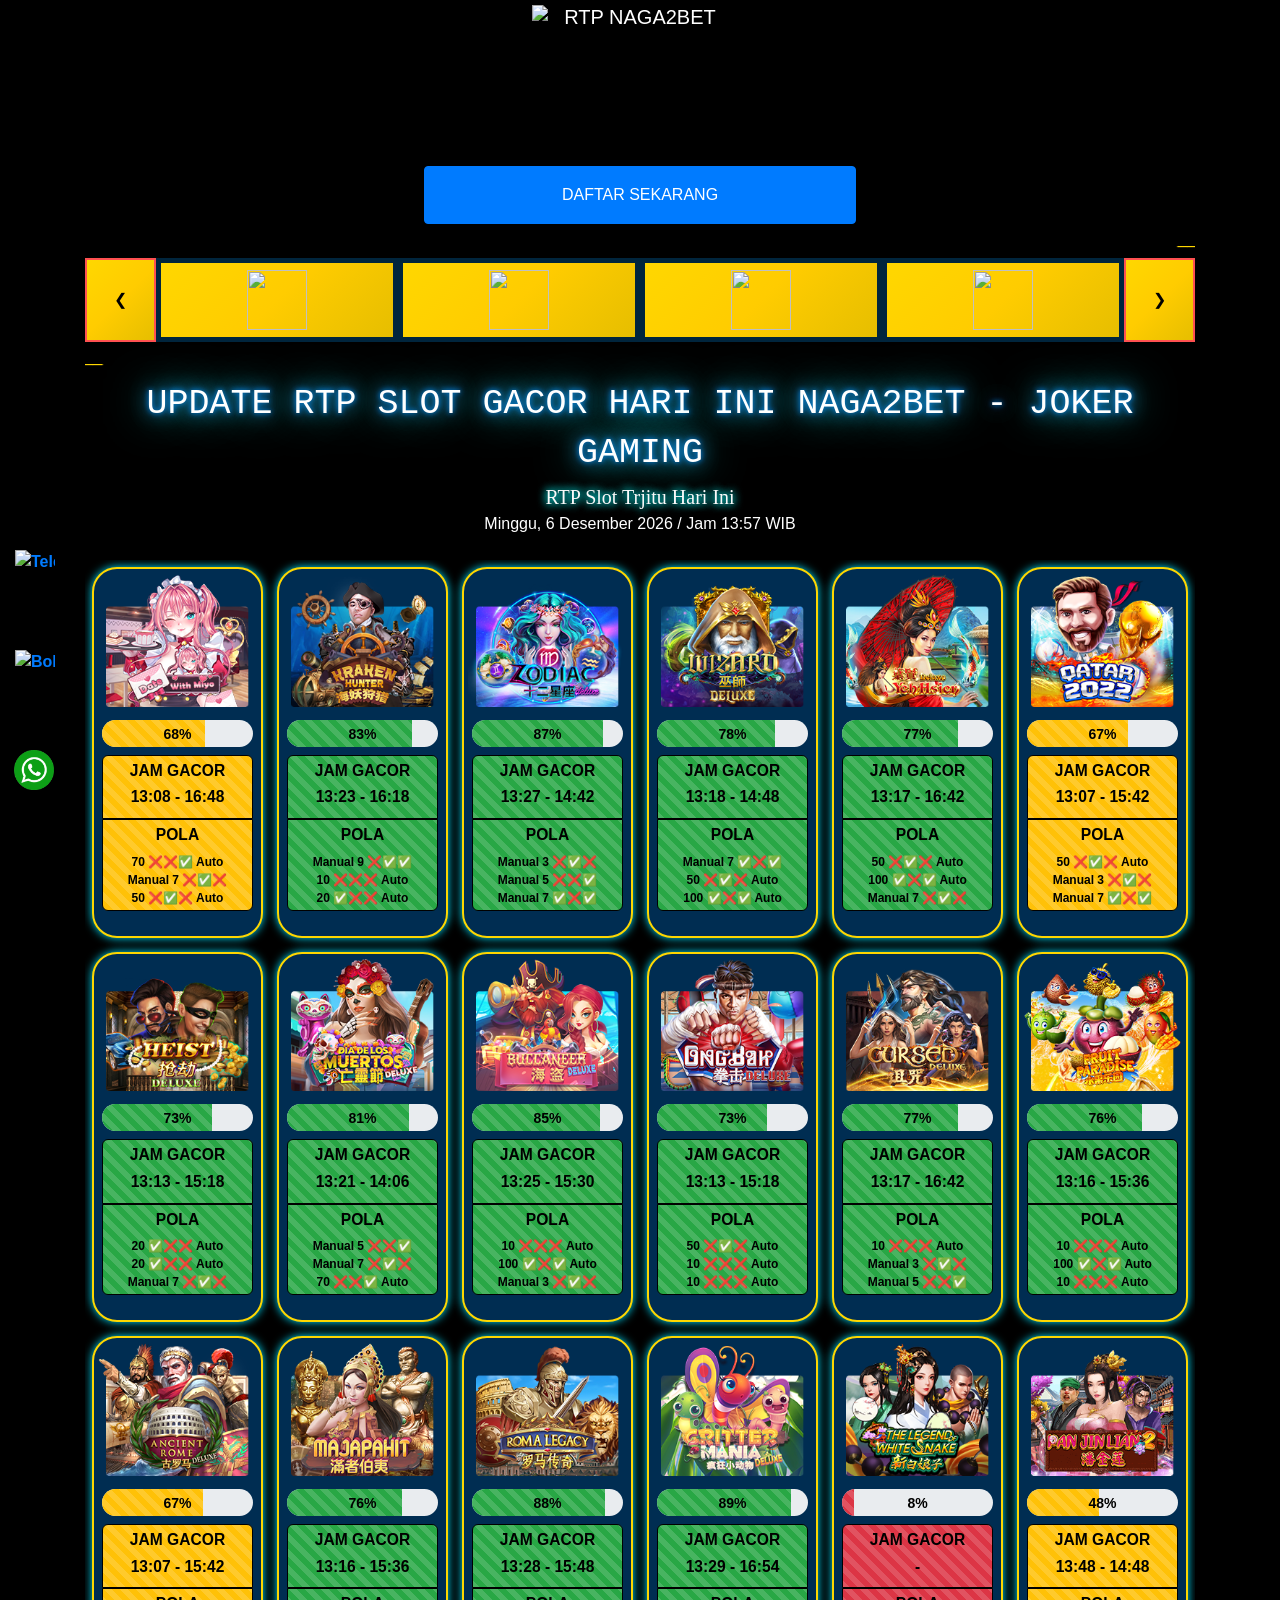
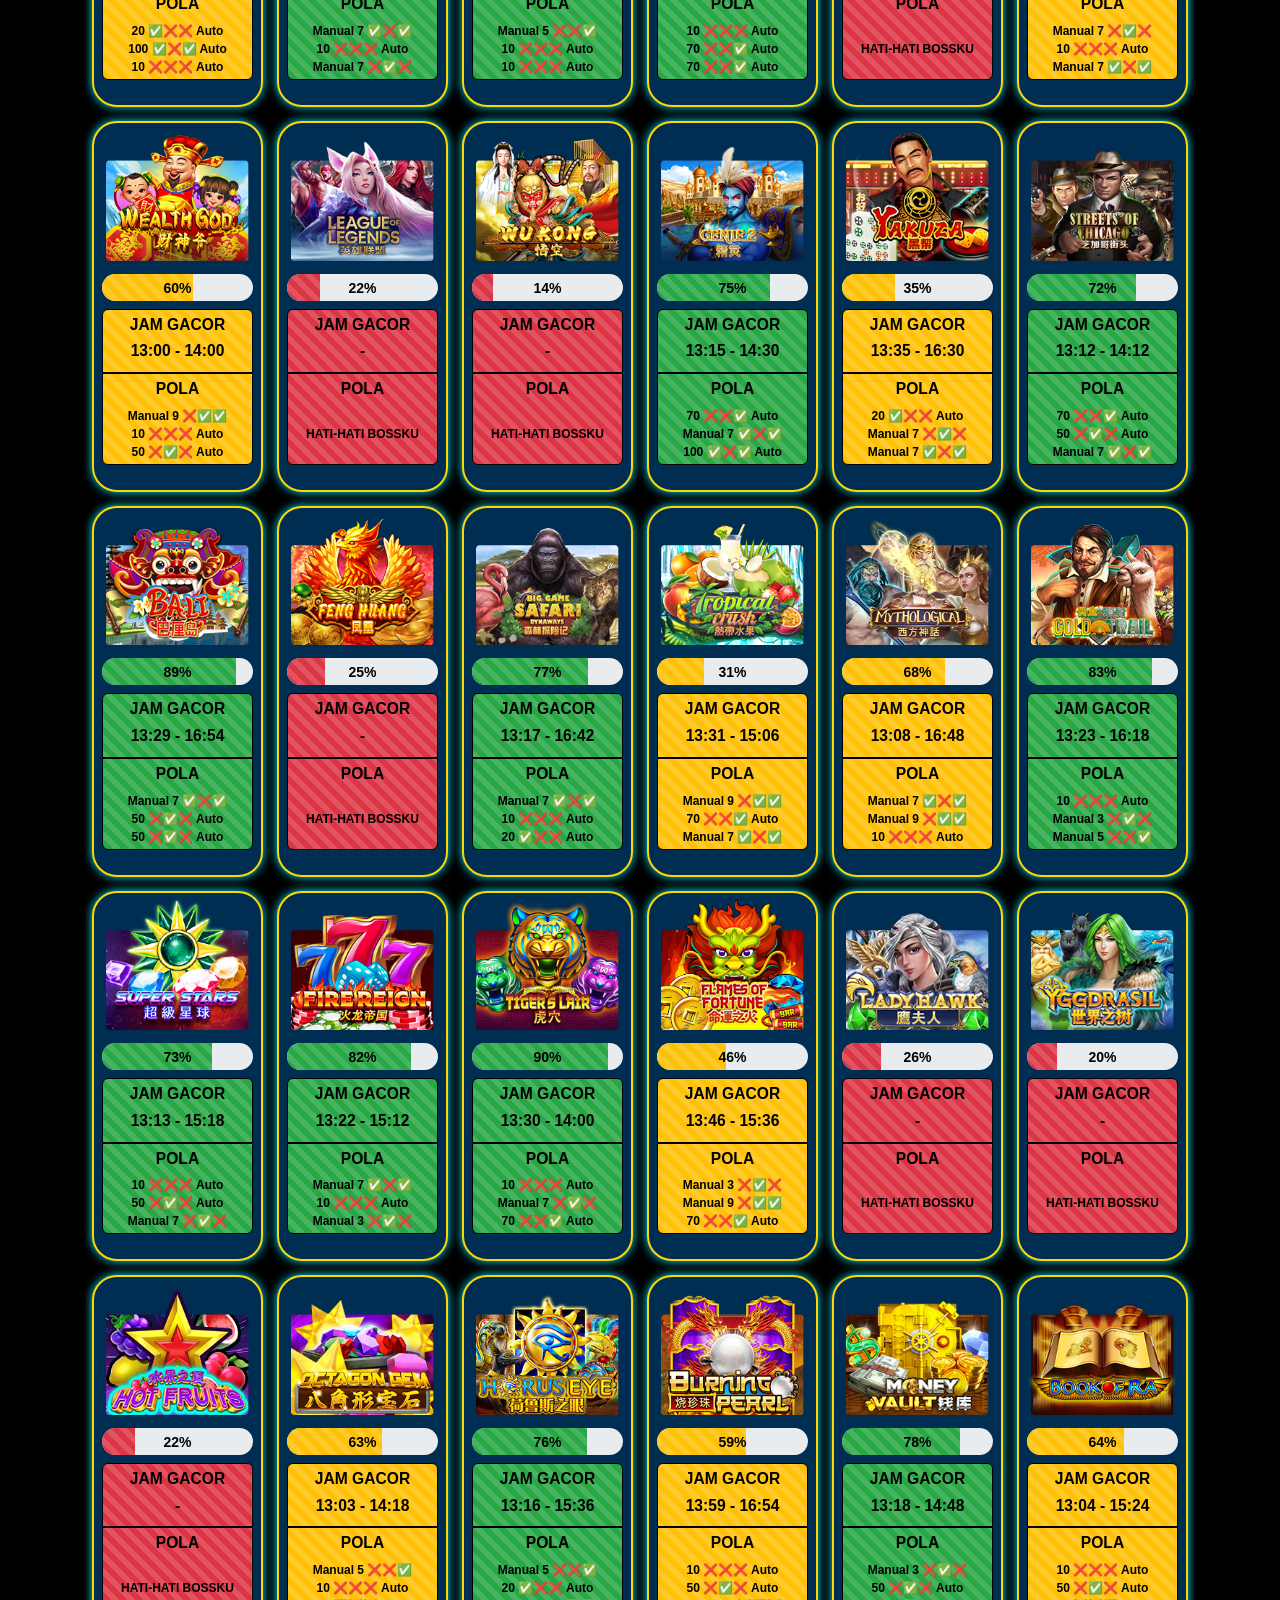
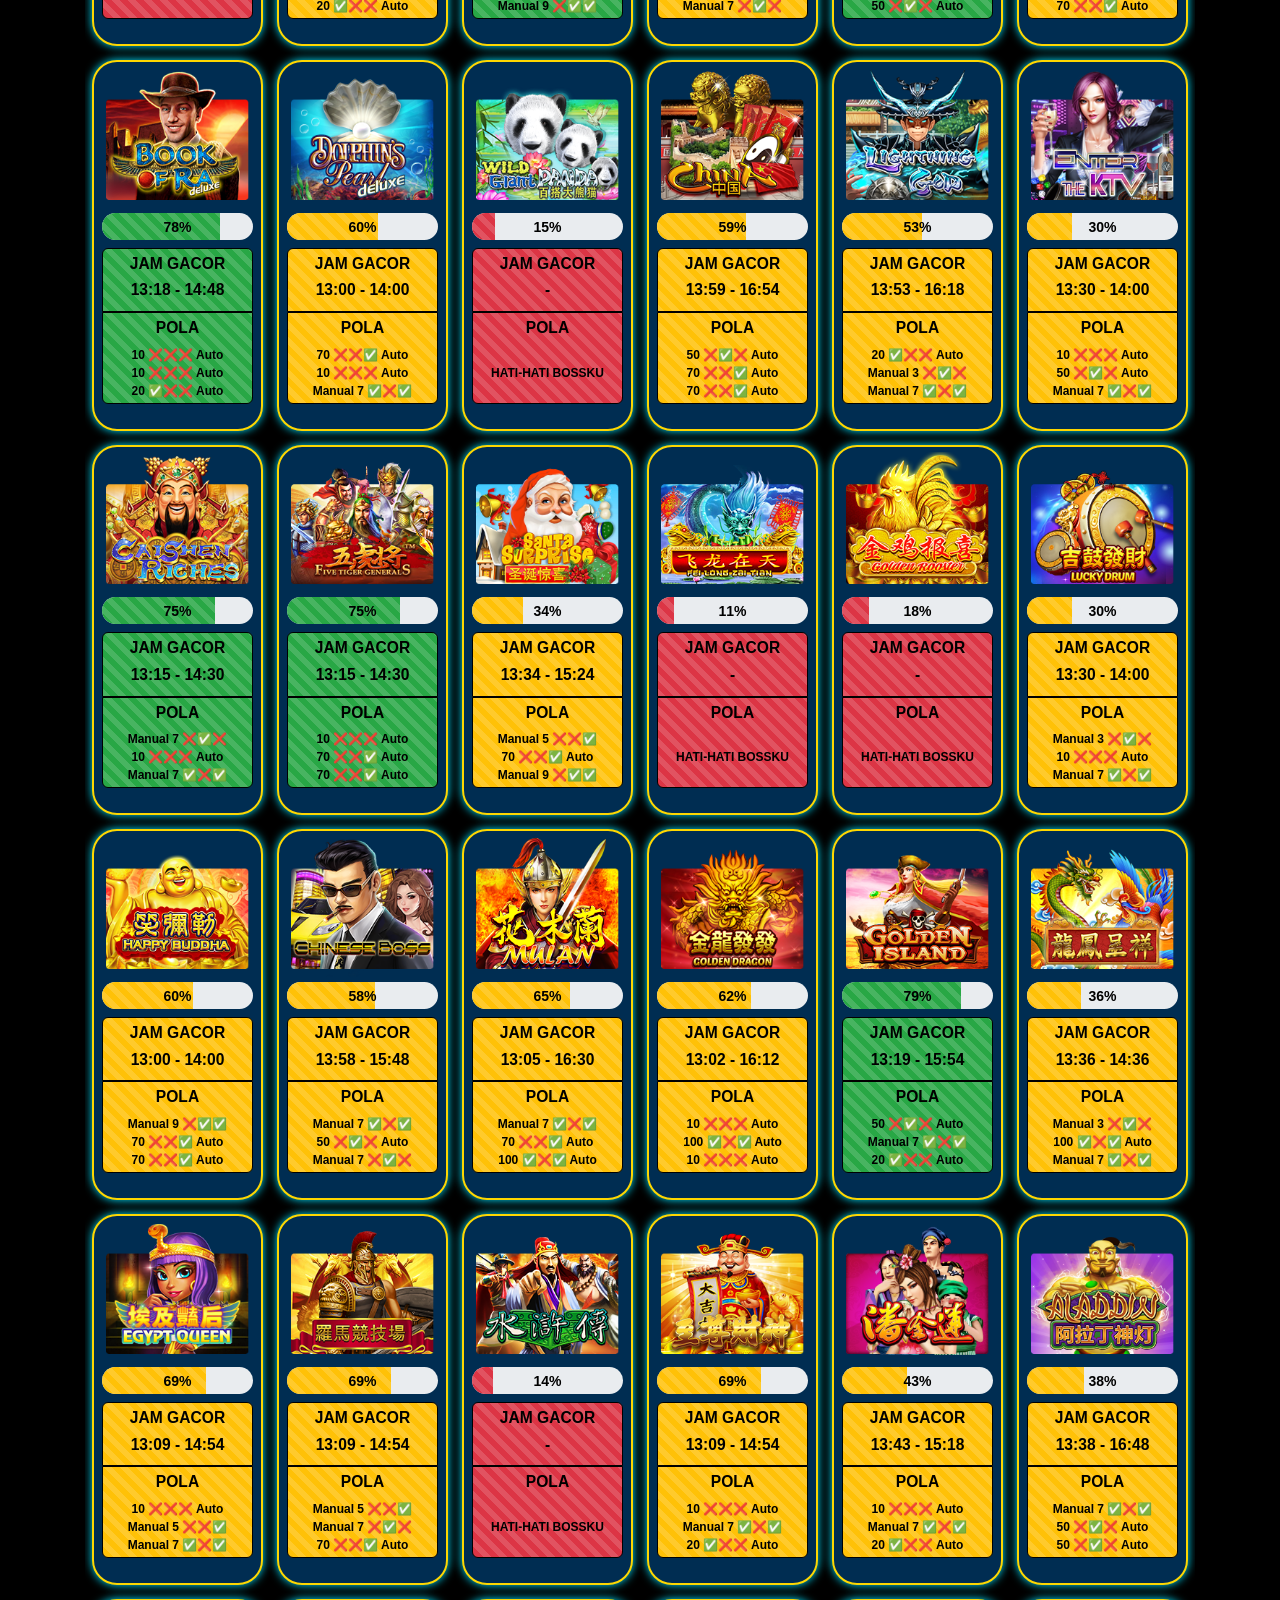
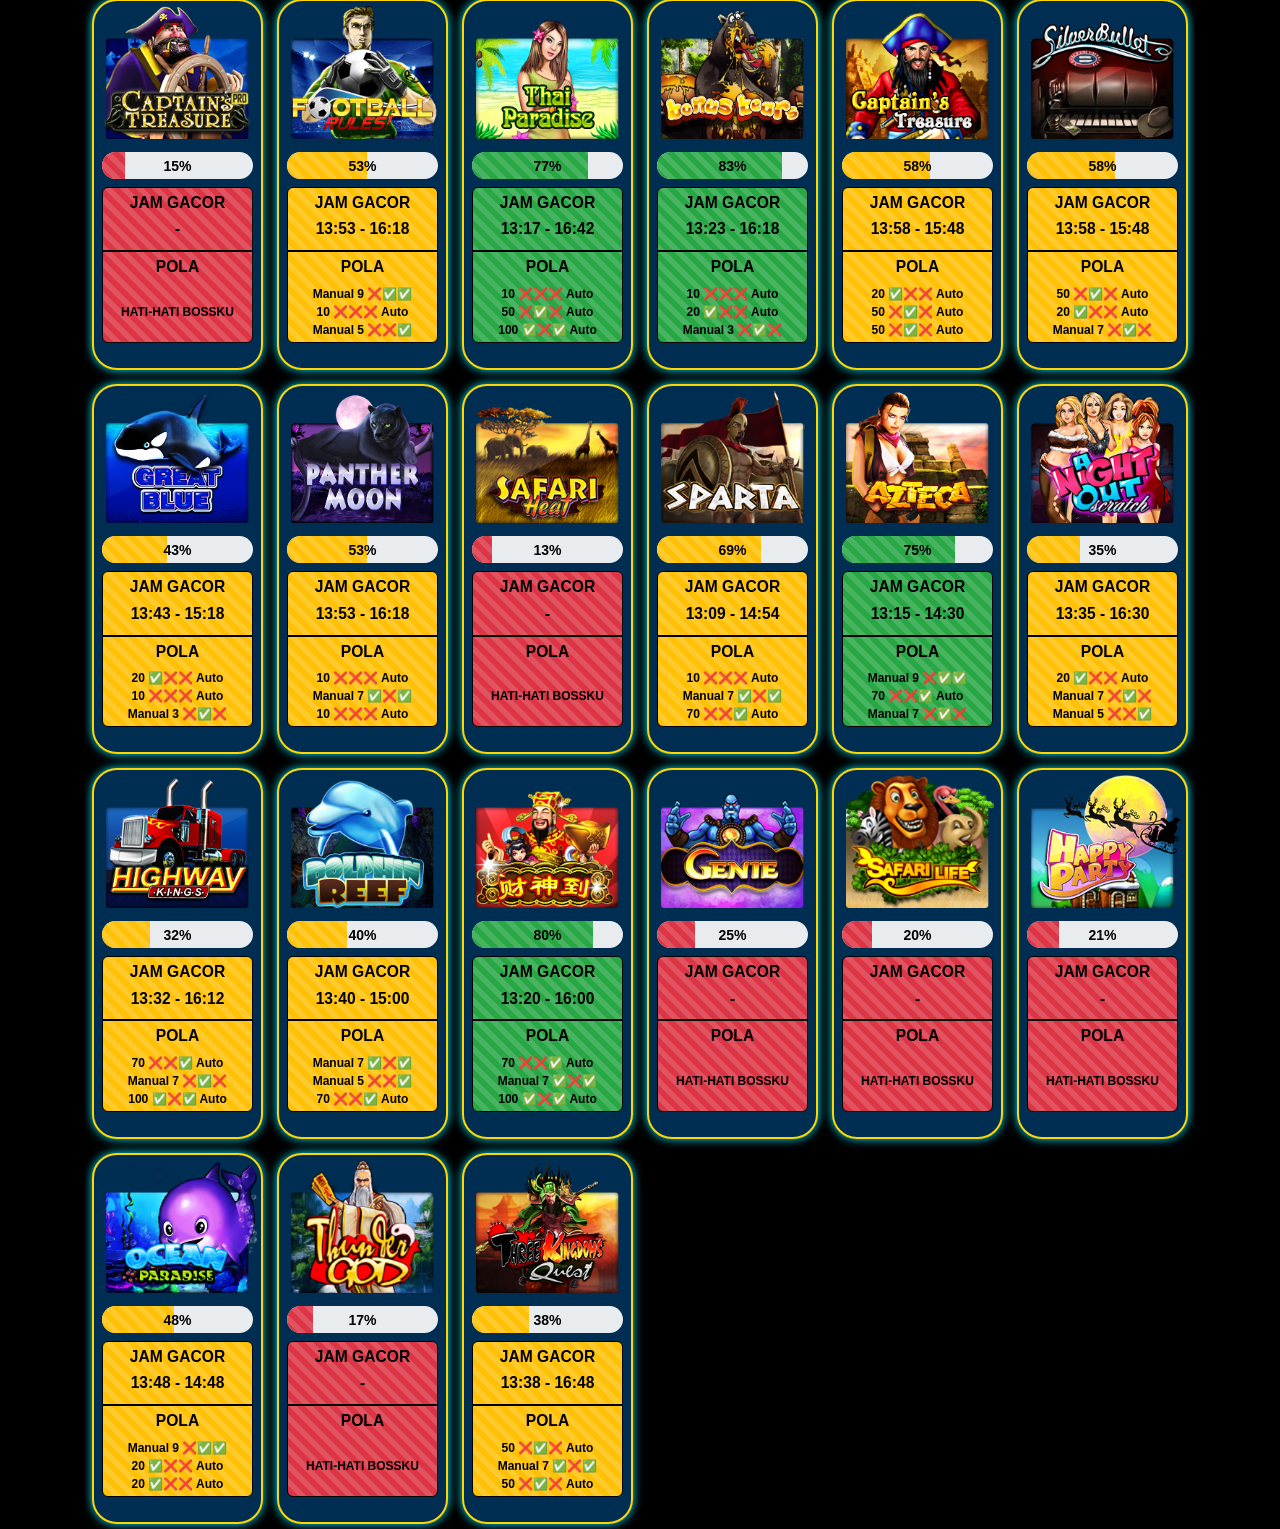
==== Naga2bet/joker.html @ 003231c1 "first commit" ====
<!DOCTYPE html>
<html lang="Id-ID">

<head>
        <meta charset="utf-8">
         <meta name="viewport" content="width=device-width, initial-scale=1, shrink-to-fit=no">
         <title>NAGA2BET</title>
         <meta name="description" content="NAGA2BET">
         <link rel="canonical" href="index.html">
         <link rel="shortcut icon" href="https://i.postimg.cc/x1XwJmDp/RTP-NAGA2-BET-6-27-2024.png">
          <link href="index.html" rel="dns-prefetch">
		     <meta name="keywords" content="NAGA2BET, rtpslot, link alternatif NAGA2BET, link NAGA2BET, NAGA2BET link alternatif, slot gacor NAGA2BET, rtp live NAGA2BET">
         <meta name="google" content="notranslate">
         <meta name="robots" content="index, follow">
         <meta name="rating" content="general">
         <meta name="geo.region" content="id_ID">
         <meta name="googlebot" content="index,follow">
         <meta name="geo.country" content="id">
         <meta name="language" content="Id-ID">
         <meta name="distribution" content="global">
         <meta name="geo.placename" content="Indonesia">
         <meta name="author" content="NAGA2BET">
         <meta name="publisher" content="NAGA2BET">
         <meta property="og:type" content="website">
         <meta property="og:locale" content="id_ID">
         <meta property="og:title" content="">
         <meta property="og:description" content="">
         <meta property="og:url" content="/">
         <meta property="og:site_name" content="NAGA2BET">
         <meta property="og:image:alt" content="NAGA2BET">
         <link rel="icon" href="https://i.postimg.cc/x1XwJmDp/RTP-NAGA2-BET-6-27-2024.png">
        <script src="../ajax.googleapis.com/ajax/libs/jquery/3.5.1/jquery.min.js"></script>
        <script src="../ajax.googleapis.com/ajax/libs/jquery/3.6.0/jquery.min.js"></script>
        <script src="../maxcdn.bootstrapcdn.com/bootstrap/3.4.1/js/bootstrap.min.js"></script>
		<link rel="stylesheet" href="../maxcdn.bootstrapcdn.com/bootstrap/4.5.2/css/bootstrap.min.css" />
		<script src="../cdnjs.cloudflare.com/ajax/libs/popper.js/1.16.0/umd/popper.min.js"></script>
		<script src="../maxcdn.bootstrapcdn.com/bootstrap/4.5.2/js/bootstrap.min.js"></script>
		<script src="../cdn.jsdelivr.net/npm/%40popperjs/core%402.11.6/dist/umd/popper.min.js" integrity="sha384-oBqDVmMz9ATKxIep9tiCxS/Z9fNfEXiDAYTujMAeBAsjFuCZSmKbSSUnQlmh/jp3" crossorigin="anonymous"></script>
		<script src="../cdn.jsdelivr.net/npm/bootstrap%405.2.2/dist/js/bootstrap.min.js" integrity="sha384-IDwe1+LCz02ROU9k972gdyvl+AESN10+x7tBKgc9I5HFtuNz0wWnPclzo6p9vxnk" crossorigin="anonymous"></script>
		<link rel="shortcut icon" type="image/png" href="https://i.postimg.cc/x1XwJmDp/RTP-NAGA2-BET-6-27-2024.png" />
		<link rel="stylesheet" href="css/style.css" />
	</head>
	<body>
		<div class="container">
            <a href="Index.html" target="_blank">
			<h1 style="text-align: center; color: #fff"><img data-src="https://i.postimg.cc/x1XwJmDp/RTP-NAGA2-BET-6-27-2024.png" class="navbar-brand lazyloaded" width="200px" height="110px" alt="RTP NAGA2BET" src="https://i.postimg.cc/x1XwJmDp/RTP-NAGA2-BET-6-27-2024.png"></h1>
            </a>
			<br>
			<div>
				<a href="https://RTPGACOR.wasap.my" target="_blank" style="display: flex">
					<img loading="lazy" src="https://i.postimg.cc/wxsjsGZq/Untitled-1.png" alt="" style="width: 100%; margin: 0 auto; border-radius: 15px;" />
				</a>
			</div>

		<br>
			<center>
				<div class="d-grid gap-2 col-5 mx-auto">
					<a href="https://RTPGACOR.wasap.my" target="_blank"><button class="btn btn-primary w-100 h-50 p-3" type="button" style="background: linear-gradient(#906126, #f3cb51, #f0d27f, #a87c2d; box-shadow:0 0 10px rgb(222, 165, 9); border:0px solid #f3cb51; color: rgb(255, 174, 0);">DAFTAR SEKARANG</button></a>
				</div>
			</center>
			<marquee behavior="scroll" direction="left" scrollamount="90" scrolldelay="40" width="100%"> 
				<font color="#FFD700" size="4">___________________________________________________________</font> 
			   </marquee> 
			   <div class="slot-sidebar mySlides">
                <ul class="slot-sidebar-nav">
                    <button class="next-btn" onclick="plusSlides(-1)">❮</button>
                    <li>
                        <a class="btn-provider" href="index.html">
                                <img style="width: 60px; height: 60px" src="https://i.postimg.cc/50J9Sgf2/pp.gif" alt="" />
                                <p class="long">Pragmatic Play</p>
                                <p class="short">PP</p>
                            </a>
                    </li>
                    <li>
                        <a class="btn-provider" href="Maintance.html" rel="noopener noreferrer">
                                <img style="width: 60px; height: 60px" src="https://i.postimg.cc/kGdj4VNZ/unnamed-1.png" />
                                <p class="long">918KISS</p>
                                <p class="short">HB</p>
                            </a>
                    </li>
                    <li>
                        <a class="btn-provider" href="pgsoft.html" rel="noopener noreferrer">
                                <img style="width: 60px; height: 60px" src="https://i.postimg.cc/sXzSG58p/Ant2Bku.gif" alt="" />
                                <p class="long">Pocket Game Soft</p>
                                <p class="short">PG</p>
                            </a>
                    </li>
                    <li>
                        <a class="btn-provider" href="Maintance.html" rel="noopener noreferrer">
                                <img style="width: 60px; height: 60px" src="https://i.postimg.cc/FRKr6RkM/live22-logo.png" alt="" />
                                <p class="long">Live22</p>
                                <p class="short">MicroGaming</p>
                            </a>
                    </li>
                    <button class="next-btn" onclick="plusSlides(1)">❯</button>
                </ul>
            </div>
            <div class="slot-sidebar mySlides">
                <ul class="slot-sidebar-nav">
                    <button class="next-btn" onclick="plusSlides(-1)">❮</button>
                    <li>
                        <a class="btn-provider" href="habanero.html" rel="noopener noreferrer">
                                <img style="width: 60px; height: 60px" src="https://i.postimg.cc/kGdj4VNZ/unnamed-1.png" alt="" />
                                <p class="long">918KISS</p>
                                <p class="short">HB</p>
                            </a>
                    </li>
                    <li>
                        <a class="btn-provider" href="pgsoft.html" rel="noopener noreferrer">
                                <img style="width: 60px; height: 60px" src="https://i.postimg.cc/sXzSG58p/Ant2Bku.gif" alt="" />
                                <p class="long">Pocket Game Soft</p>
                                <p class="short">PG</p>
                            </a>
                    </li>
                    <li>
                        <a class="btn-provider" href="Live22.html" rel="noopener noreferrer">
                                <img style="width: 60px; height: 60px" src="https://i.postimg.cc/FRKr6RkM/live22-logo.png" alt="" />
                                <p class="long">Live22</p>
                                <p class="short">MicroGaming</p>
                            </a>
                    </li>
                    <li>
                        <a class="btn-provider" href="Lejen.html" rel="noopener noreferrer">
                                <img style="width: 60px; height: 60px" src="https://i.postimg.cc/7h6NbgGK/logo.png" alt="" />
                                <p class="long">Lejen</p>
                                <p class="short">CQ9</p>
                            </a>
                    </li>
                    <li>
                        <a class="btn-provider" href="joker.html" rel="noopener noreferrer">
                                <img style="width: 60px; height: 60px" src="https://i.postimg.cc/WpFSZc58/F8mpmBj.png" alt="" />
                                <p class="long">Joker</p>
                                <p class="short">Joker</p>
                            </a>
                    </li>
                    </li>
                    <button class="next-btn" onclick="plusSlides(1)">❯</button>
                </ul>
            </div>


			<marquee behavior="scroll" direction="right" scrollamount="90" scrolldelay="40" width="100%"> 						
				<font color="#FFD700" size="4">___________________________________________________________</font> 					
			   </marquee> </b></font> 						
			<div class="title-provider">						
				<center> 					
				<h1 class="t3x"> <font color="#ffffff" style="text-shadow: 0 0 20px rgb(38, 194, 255), 0 0 5px rgb(0, 104, 189), 0 0 7px rgb(0, 78, 151), 0 0 45px rgb(10, 255, 243); font-family:monospace;  ;font-size:35px"> UPDATE RTP SLOT GACOR HARI INI NAGA2BET - JOKER GAMING</font> </h1> 					       									
				<div style="text-align: center;">					
				<div class="container text"> 					
					<div class="text"></div> 				
					<br>				
			</div>						
			<div style="text-align: center;">						
  			<span id="tanggalwaktu" style="color:white; font-size:1rem;"></span>						
			</div>						
            <br>									
			<!-- GAME LIST -->						
			<div class="content">						
				<div class="wrapper">					
					<div class="card">				
						<div class="card-content">			
							<div class="hover-btn">		
                                <a class="play-btn" href="https://www.jokerapp888c.net/" target="_blank" rel="noopener noreferrer"> MAIN </a>									
                            </div>									
                            <a href="https://www.jokerapp888c.net/" target="_blank" rel="noopener noreferrer">									
                                    <img class="img-zoom" src="../i.ibb.co/HYbv431/4py9dmfpwkt4y.png" alt="Hot Hot Fruit" style="width: 90%; margin: 5px 0 5px 0" /></a>									
							<div style="z-index: 10" class="percent">		
								<p class="percent-txt" id="percent-txt-1" style="z-index: 15"></p>	
								<div id="percent-bar-1" class="percent-bar" role="progressbar" aria-valuemin="0" aria-valuemax="100" aria-valuenow="" style="width: 0"></div>	
							</div>		
							<div class="d-grid gap-2 jam">		
								<div class="jamgacor jamBg">	
									<h5>JAM GACOR</h5>
									<h5 class="jamgacorRange">XX - XX</h5>
								</div>	
								<div class="pola jamBg">	
									<h5>POLA</h5>
									<p class="pola1"></p>
									<p class="pola2"></p>
									<p class="pola3"></p>
								</div>	
							</div>		
						</div>			
					</div>				
					<div class="card">				
						<div class="card-content">			
							<div class="hover-btn">		
                                <a class="play-btn" href="https://www.jokerapp888c.net/" target="_blank" rel="noopener noreferrer"> MAIN </a>									
                            </div>									
                            <a href="https://www.jokerapp888c.net/" target="_blank" rel="noopener noreferrer">									
                                    <img class="img-zoom" src="../i.ibb.co/CVR7KHP/ooekf9x16xaxn.png" alt="Koi Gate" style="width: 90%; margin: 5px 0 5px 0" /></a>									
							<div style="z-index: 10" class="percent">		
								<p class="percent-txt" id="percent-txt-70" style="z-index: 15"></p>	
								<div id="percent-bar-70" class="percent-bar" role="progressbar" aria-valuemin="0" aria-valuemax="100" aria-valuenow="" style="width: 0"></div>	
							</div>		
							<div class="d-grid gap-2 jam">		
								<div class="jamgacor jamBg">	
									<h5>JAM GACOR</h5>
									<h5 class="jamgacorRange">XX - XX</h5>
								</div>	
								<div class="pola jamBg">	
									<h5>POLA</h5>
									<p class="pola1"></p>
									<p class="pola2"></p>
									<p class="pola3"></p>
								</div>	
							</div>		
						</div>			
					</div>				
					<div class="card">				
						<div class="card-content">			
							<div class="hover-btn">		
                                <a class="play-btn" href="https://www.jokerapp888c.net/" target="_blank" rel="noopener noreferrer"> MAIN </a>									
                            </div>									
                            <a href="https://www.jokerapp888c.net/" target="_blank" rel="noopener noreferrer">									
                                    <img class="img-zoom" src="../i.ibb.co/kxbRkvQ/hj5cb8hhusjjg.png" alt="Wealth Inn" style="width: 90%; margin: 5px 0 5px 0" /></a>									
							<div style="z-index: 10" class="percent">		
								<p class="percent-txt" id="percent-txt-2" style="z-index: 15"></p>	
								<div id="percent-bar-2" class="percent-bar" role="progressbar" aria-valuemin="0" aria-valuemax="100" aria-valuenow="" style="width: 0"></div>	
							</div>		
							<div class="d-grid gap-2 jam">		
								<div class="jamgacor jamBg">	
									<h5>JAM GACOR</h5>
									<h5 class="jamgacorRange">XX - XX</h5>
								</div>	
								<div class="pola jamBg">	
									<h5>POLA</h5>
									<p class="pola1"></p>
									<p class="pola2"></p>
									<p class="pola3"></p>
								</div>	
							</div>		
						</div>			
					</div>				
					<div class="card">				
						<div class="card-content">			
							<div class="hover-btn">		
                                <a class="play-btn" href="https://www.jokerapp888c.net/" target="_blank" rel="noopener noreferrer"> MAIN </a>									
                            </div>									
                            <a href="https://www.jokerapp888c.net/" target="_blank" rel="noopener noreferrer">									
                                    <img class="img-zoom" src="../i.ibb.co/jH1j96j/pz7wsnombyroh.png" alt="Mystic Fortune Deluxe" style="width: 90%; margin: 5px 0 5px 0" /></a>									
							<div style="z-index: 10" class="percent">		
								<p class="percent-txt" id="percent-txt-3" style="z-index: 15"></p>	
								<div id="percent-bar-3" class="percent-bar" role="progressbar" aria-valuemin="0" aria-valuemax="100" aria-valuenow="" style="width: 0"></div>	
							</div>		
							<div class="d-grid gap-2 jam">		
								<div class="jamgacor jamBg">	
									<h5>JAM GACOR</h5>
									<h5 class="jamgacorRange">XX - XX</h5>
								</div>	
								<div class="pola jamBg">	
									<h5>POLA</h5>
									<p class="pola1"></p>
									<p class="pola2"></p>
									<p class="pola3"></p>
								</div>	
							</div>		
						</div>			
					</div>				
					<div class="card">				
						<div class="card-content">			
							<div class="hover-btn">		
                                <a class="play-btn" href="https://www.jokerapp888c.net/" target="_blank" rel="noopener noreferrer"> MAIN </a>									
                            </div>									
                            <a href="https://www.jokerapp888c.net/" target="_blank" rel="noopener noreferrer">									
                                    <img class="img-zoom" src="../i.ibb.co/0Mx7fYD/uygm7axgh91qk.png" alt="Wild Trucks" style="width: 90%; margin: 5px 0 5px 0" /></a>									
							<div style="z-index: 10" class="percent">		
								<p class="percent-txt" id="percent-txt-4" style="z-index: 15"></p>	
								<div id="percent-bar-4" class="percent-bar" role="progressbar" aria-valuemin="0" aria-valuemax="100" aria-valuenow="" style="width: 0"></div>	
							</div>		
							<div class="d-grid gap-2 jam">		
								<div class="jamgacor jamBg">	
									<h5>JAM GACOR</h5>
									<h5 class="jamgacorRange">XX - XX</h5>
								</div>	
								<div class="pola jamBg">	
									<h5>POLA</h5>
									<p class="pola1"></p>
									<p class="pola2"></p>
									<p class="pola3"></p>
								</div>	
							</div>		
						</div>			
					</div>				
					<div class="card">				
						<div class="card-content">			
							<div class="hover-btn">		
                                <a class="play-btn" href="https://www.jokerapp888c.net/" target="_blank" rel="noopener noreferrer"> MAIN </a>									
                            </div>									
                            <a href="https://www.jokerapp888c.net/" target="_blank" rel="noopener noreferrer">									
                                    <img class="img-zoom" src="../i.ibb.co/5MZb1Yd/sco3dugpambhy.png" alt="Happiest Christmas Tree" style="width: 90%; margin: 5px 0 5px 0" /></a>									
							<div style="z-index: 10" class="percent">		
								<p class="percent-txt" id="percent-txt-5" style="z-index: 15"></p>	
								<div id="percent-bar-5" class="percent-bar" role="progressbar" aria-valuemin="0" aria-valuemax="100" aria-valuenow="" style="width: 0"></div>	
							</div>		
							<div class="d-grid gap-2 jam">		
								<div class="jamgacor jamBg">	
									<h5>JAM GACOR</h5>
									<h5 class="jamgacorRange">XX - XX</h5>
								</div>	
								<div class="pola jamBg">	
									<h5>POLA</h5>
									<p class="pola1"></p>
									<p class="pola2"></p>
									<p class="pola3"></p>
								</div>	
							</div>		
						</div>			
					</div>				
					<div class="card">				
						<div class="card-content">			
							<div class="hover-btn">		
                                <a class="play-btn" href="https://www.jokerapp888c.net/" target="_blank" rel="noopener noreferrer"> MAIN </a>									
                            </div>									
                            <a href="https://www.jokerapp888c.net/" target="_blank" rel="noopener noreferrer">									
                                    <img class="img-zoom" src="../i.ibb.co/pxJGLtH/7phhufritkfao.png" alt="5 Lucky Lions" style="width: 90%; margin: 5px 0 5px 0" /></a>									
							<div style="z-index: 10" class="percent">		
								<p class="percent-txt" id="percent-txt-6" style="z-index: 15"></p>	
								<div id="percent-bar-6" class="percent-bar" role="progressbar" aria-valuemin="0" aria-valuemax="100" aria-valuenow="" style="width: 0"></div>	
							</div>		
							<div class="d-grid gap-2 jam">		
								<div class="jamgacor jamBg">	
									<h5>JAM GACOR</h5>
									<h5 class="jamgacorRange">XX - XX</h5>
								</div>	
								<div class="pola jamBg">	
									<h5>POLA</h5>
									<p class="pola1"></p>
									<p class="pola2"></p>
									<p class="pola3"></p>
								</div>	
							</div>		
						</div>			
					</div>				
					<div class="card">				
						<div class="card-content">			
							<div class="hover-btn">		
                                <a class="play-btn" href="https://www.jokerapp888c.net/" target="_blank" rel="noopener noreferrer"> MAIN </a>									
                            </div>									
                            <a href="https://www.jokerapp888c.net/" target="_blank" rel="noopener noreferrer">									
                                    <img class="img-zoom" src="../i.ibb.co/Fm6QSHL/b6nuk4djp3zsa.png" alt="Fa Cai Shen Deluxe" style="width: 90%; margin: 5px 0 5px 0" /></a>									
							<div style="z-index: 10" class="percent">		
								<p class="percent-txt" id="percent-txt-7" style="z-index: 15"></p>	
								<div id="percent-bar-7" class="percent-bar" role="progressbar" aria-valuemin="0" aria-valuemax="100" aria-valuenow="" style="width: 0"></div>	
							</div>		
							<div class="d-grid gap-2 jam">		
								<div class="jamgacor jamBg">	
									<h5>JAM GACOR</h5>
									<h5 class="jamgacorRange">XX - XX</h5>
								</div>	
								<div class="pola jamBg">	
									<h5>POLA</h5>
									<p class="pola1"></p>
									<p class="pola2"></p>
									<p class="pola3"></p>
								</div>	
							</div>		
						</div>			
					</div>				
					<div class="card">				
						<div class="card-content">			
							<div class="hover-btn"><a class="play-btn" href="https://www.jokerapp888c.net/" target="_blank"> MAIN </a></div>		
							<a href="https://www.jokerapp888c.net/" target="_blank"><img class="img-zoom" src="../i.ibb.co/VVTqF5y/bsp1s4umpbwsh.png" alt="Hot Hot Halloween" style="width: 90%; margin: 5px 0 5px 0" /></a>		
							<div style="z-index: 10" class="percent">		
								<p class="percent-txt" id="percent-txt-8" style="z-index: 15"></p>	
								<div id="percent-bar-8" class="percent-bar" role="progressbar" aria-valuemin="0" aria-valuemax="100" aria-valuenow="" style="width: 0"></div>	
							</div>		
							<div class="d-grid gap-2 jam">		
								<div class="jamgacor jamBg">	
									<h5>JAM GACOR</h5>
									<h5 class="jamgacorRange">XX - XX</h5>
								</div>	
								<div class="pola jamBg">	
									<h5>POLA</h5>
									<p class="pola1"></p>
									<p class="pola2"></p>
									<p class="pola3"></p>
								</div>	
							</div>		
						</div>			
					</div>				
					<div class="card">				
						<div class="card-content">			
							<div class="hover-btn"><a class="play-btn" href="https://www.jokerapp888c.net/" target="_blank"> MAIN </a></div>		
							<a href="https://www.jokerapp888c.net/" target="_blank"><img class="img-zoom" src="../i.ibb.co/wCQ9M85/bkxno75wqiigs.png" alt="Fa Cai Shen" style="width: 90%; margin: 5px 0 5px 0" /></a>		
							<div style="z-index: 10" class="percent">		
								<p class="percent-txt" id="percent-txt-9" style="z-index: 15"></p>	
								<div id="percent-bar-9" class="percent-bar" role="progressbar" aria-valuemin="0" aria-valuemax="100" aria-valuenow="" style="width: 0"></div>	
							</div>		
							<div class="d-grid gap-2 jam">		
								<div class="jamgacor jamBg">	
									<h5>JAM GACOR</h5>
									<h5 class="jamgacorRange">XX - XX</h5>
								</div>	
								<div class="pola jamBg">	
									<h5>POLA</h5>
									<p class="pola1"></p>
									<p class="pola2"></p>
									<p class="pola3"></p>
								</div>	
							</div>		
						</div>			
					</div>				
					<div class="card">				
						<div class="card-content">			
							<div class="hover-btn"><a class="play-btn" href="https://www.jokerapp888c.net/" target="_blank"> MAIN </a></div>		
							<a href="https://www.jokerapp888c.net/" target="_blank"><img class="img-zoom" src="../i.ibb.co/FzpbNhp/ue8mt39rhzpps.png" alt="Four Divine Beasts" style="width: 90%; margin: 5px 0 5px 0" /></a>		
							<div style="z-index: 10" class="percent">		
								<p class="percent-txt" id="percent-txt-10" style="z-index: 15"></p>	
								<div id="percent-bar-10" class="percent-bar" role="progressbar" aria-valuemin="0" aria-valuemax="100" aria-valuenow="" style="width: 0"></div>	
							</div>		
							<div class="d-grid gap-2 jam">		
								<div class="jamgacor jamBg">	
									<h5>JAM GACOR</h5>
									<h5 class="jamgacorRange">XX - XX</h5>
								</div>	
								<div class="pola jamBg">	
									<h5>POLA</h5>
									<p class="pola1"></p>
									<p class="pola2"></p>
									<p class="pola3"></p>
								</div>	
							</div>		
						</div>			
					</div>				
					<div class="card">				
						<div class="card-content">			
							<div class="hover-btn"><a class="play-btn" href="https://www.jokerapp888c.net/" target="_blank"> MAIN </a></div>		
							<a href="https://www.jokerapp888c.net/" target="_blank"><img class="img-zoom" src="../i.ibb.co/qNcrM75/uh4amsg355x7a.png" alt="Lantern Luck" style="width: 90%; margin: 5px 0 5px 0" /></a>		
							<div style="z-index: 10" class="percent">		
								<p class="percent-txt" id="percent-txt-11" style="z-index: 15"></p>	
								<div id="percent-bar-11" class="percent-bar" role="progressbar" aria-valuemin="0" aria-valuemax="100" aria-valuenow="" style="width: 0"></div>	
							</div>		
							<div class="d-grid gap-2 jam">		
								<div class="jamgacor jamBg">	
									<h5>JAM GACOR</h5>
									<h5 class="jamgacorRange">XX - XX</h5>
								</div>	
								<div class="pola jamBg">	
									<h5>POLA</h5>
									<p class="pola1"></p>
									<p class="pola2"></p>
									<p class="pola3"></p>
								</div>	
							</div>		
						</div>			
					</div>				
					<div class="card">				
						<div class="card-content">			
							<div class="hover-btn"><a class="play-btn" href="https://www.jokerapp888c.net/" target="_blank"> MAIN </a></div>		
							<a href="https://www.jokerapp888c.net/" target="_blank"><img class="img-zoom" src="../i.ibb.co/93NqJ1y/c96w4rytnamte.png" alt="Disco Beats" style="width: 90%; margin: 5px 0 5px 0" /></a>		
							<div style="z-index: 10" class="percent">		
								<p class="percent-txt" id="percent-txt-12" style="z-index: 15"></p>	
								<div id="percent-bar-12" class="percent-bar" role="progressbar" aria-valuemin="0" aria-valuemax="100" aria-valuenow="" style="width: 0"></div>	
							</div>		
							<div class="d-grid gap-2 jam">		
								<div class="jamgacor jamBg">	
									<h5>JAM GACOR</h5>
									<h5 class="jamgacorRange">XX - XX</h5>
								</div>	
								<div class="pola jamBg">	
									<h5>POLA</h5>
									<p class="pola1"></p>
									<p class="pola2"></p>
									<p class="pola3"></p>
								</div>	
							</div>		
						</div>			
					</div>				
					<div class="card">				
						<div class="card-content">			
							<div class="hover-btn"><a class="play-btn" href="https://www.jokerapp888c.net/" target="_blank"> MAIN </a></div>		
							<a href="https://www.jokerapp888c.net/" target="_blank"><img class="img-zoom" src="../i.ibb.co/DzwcM1r/67s75yrbo4dae.png" alt="Golden Unicorn Deluxe" style="width: 90%; margin: 5px 0 5px 0" /></a>		
							<div style="z-index: 10" class="percent">		
								<p class="percent-txt" id="percent-txt-13" style="z-index: 15"></p>	
								<div id="percent-bar-13" class="percent-bar" role="progressbar" aria-valuemin="0" aria-valuemax="100" aria-valuenow="" style="width: 0"></div>	
							</div>		
							<div class="d-grid gap-2 jam">		
								<div class="jamgacor jamBg">	
									<h5>JAM GACOR</h5>
									<h5 class="jamgacorRange">XX - XX</h5>
								</div>	
								<div class="pola jamBg">	
									<h5>POLA</h5>
									<p class="pola1"></p>
									<p class="pola2"></p>
									<p class="pola3"></p>
								</div>	
							</div>		
						</div>			
					</div>				
					<div class="card">				
						<div class="card-content">			
							<div class="hover-btn"><a class="play-btn" href="https://www.jokerapp888c.net/" target="_blank"> MAIN </a></div>		
							<a href="https://www.jokerapp888c.net/" target="_blank"><img class="img-zoom" src="../i.ibb.co/y6Cd5KG/ape6dxf7sk35y.png" alt="Lucky Lucky" style="width: 90%; margin: 5px 0 5px 0" /></a>		
							<div style="z-index: 10" class="percent">		
								<p class="percent-txt" id="percent-txt-14" style="z-index: 15"></p>	
								<div id="percent-bar-14" class="percent-bar" role="progressbar" aria-valuemin="0" aria-valuemax="100" aria-valuenow="" style="width: 0"></div>	
							</div>		
							<div class="d-grid gap-2 jam">		
								<div class="jamgacor jamBg">	
									<h5>JAM GACOR</h5>
									<h5 class="jamgacorRange">XX - XX</h5>
								</div>	
								<div class="pola jamBg">	
									<h5>POLA</h5>
									<p class="pola1"></p>
									<p class="pola2"></p>
									<p class="pola3"></p>
								</div>	
							</div>		
						</div>			
					</div>				
					<div class="card">				
						<div class="card-content">			
							<div class="hover-btn"><a class="play-btn" href="https://www.jokerapp888c.net/" target="_blank"> MAIN </a></div>		
							<a href="https://www.jokerapp888c.net/" target="_blank"><img class="img-zoom" src="../i.ibb.co/M1QfZz4/zowjitp4zqhm1.png" alt="Bomb Runner" style="width: 90%; margin: 5px 0 5px 0" /></a>		
							<div style="z-index: 10" class="percent">		
								<p class="percent-txt" id="percent-txt-15" style="z-index: 15"></p>	
								<div id="percent-bar-15" class="percent-bar" role="progressbar" aria-valuemin="0" aria-valuemax="100" aria-valuenow="" style="width: 0"></div>	
							</div>		
							<div class="d-grid gap-2 jam">		
								<div class="jamgacor jamBg">	
									<h5>JAM GACOR</h5>
									<h5 class="jamgacorRange">XX - XX</h5>
								</div>	
								<div class="pola jamBg">	
									<h5>POLA</h5>
									<p class="pola1"></p>
									<p class="pola2"></p>
									<p class="pola3"></p>
								</div>	
							</div>		
						</div>			
					</div>				
					<div class="card">				
						<div class="card-content">			
							<div class="hover-btn"><a class="play-btn" href="https://www.jokerapp888c.net/" target="_blank"> MAIN </a></div>		
							<a href="https://www.jokerapp888c.net/" target="_blank"><img class="img-zoom" src="../i.ibb.co/W20MPrz/3jxqtp7wssiks.png" alt="Lucky Durian" style="width: 90%; margin: 5px 0 5px 0" /></a>		
							<div style="z-index: 10" class="percent">		
								<p class="percent-txt" id="percent-txt-16" style="z-index: 15"></p>	
								<div id="percent-bar-16" class="percent-bar" role="progressbar" aria-valuemin="0" aria-valuemax="100" aria-valuenow="" style="width: 0"></div>	
							</div>		
							<div class="d-grid gap-2 jam">		
								<div class="jamgacor jamBg">	
									<h5>JAM GACOR</h5>
									<h5 class="jamgacorRange">XX - XX</h5>
								</div>	
								<div class="pola jamBg">	
									<h5>POLA</h5>
									<p class="pola1"></p>
									<p class="pola2"></p>
									<p class="pola3"></p>
								</div>	
							</div>		
						</div>			
					</div>				
					<div class="card">				
						<div class="card-content">			
							<div class="hover-btn"><a class="play-btn" href="https://www.jokerapp888c.net/" target="_blank"> MAIN </a></div>		
							<a href="https://www.jokerapp888c.net/" target="_blank"><img class="img-zoom" src="../i.ibb.co/kyRyjZK/Pan-Jian-Lian2.png" alt="Wizards Want War" style="width: 90%; margin: 5px 0 5px 0" /></a>		
							<div style="z-index: 10" class="percent">		
								<p class="percent-txt" id="percent-txt-17" style="z-index: 15"></p>	
								<div id="percent-bar-17" class="percent-bar" role="progressbar" aria-valuemin="0" aria-valuemax="100" aria-valuenow="" style="width: 0"></div>	
							</div>		
							<div class="d-grid gap-2 jam">		
								<div class="jamgacor jamBg">	
									<h5>JAM GACOR</h5>
									<h5 class="jamgacorRange">XX - XX</h5>
								</div>	
								<div class="pola jamBg">	
									<h5>POLA</h5>
									<p class="pola1"></p>
									<p class="pola2"></p>
									<p class="pola3"></p>
								</div>	
							</div>		
						</div>			
					</div>				
					<div class="card">				
						<div class="card-content">			
							<div class="hover-btn"><a class="play-btn" href="https://www.jokerapp888c.net/" target="_blank"> MAIN </a></div>		
							<a href="https://www.jokerapp888c.net/" target="_blank"><img class="img-zoom" src="../i.ibb.co/xLWc9wq/e9qs4cbtga5ue.png" alt="Scopa" style="width: 90%; margin: 5px 0 5px 0" /></a>		
							<div style="z-index: 10" class="percent">		
								<p class="percent-txt" id="percent-txt-18" style="z-index: 15"></p>	
								<div id="percent-bar-18" class="percent-bar" role="progressbar" aria-valuemin="0" aria-valuemax="100" aria-valuenow="" style="width: 0"></div>	
							</div>		
							<div class="d-grid gap-2 jam">		
								<div class="jamgacor jamBg">	
									<h5>JAM GACOR</h5>
									<h5 class="jamgacorRange">XX - XX</h5>
								</div>	
								<div class="pola jamBg">	
									<h5>POLA</h5>
									<p class="pola1"></p>
									<p class="pola2"></p>
									<p class="pola3"></p>
								</div>	
							</div>		
						</div>			
					</div>				
					<div class="card">				
						<div class="card-content">			
							<div class="hover-btn"><a class="play-btn" href="https://www.jokerapp888c.net/" target="_blank"> MAIN </a></div>		
							<a href="https://www.jokerapp888c.net/" target="_blank"><img class="img-zoom" src="../i.ibb.co/fnDbppM/orm4x9z99u69r.png" alt="Hey Sushi" style="width: 90%; margin: 5px 0 5px 0" /></a>		
							<div style="z-index: 10" class="percent">		
								<p class="percent-txt" id="percent-txt-19" style="z-index: 15"></p>	
								<div id="percent-bar-19" class="percent-bar" role="progressbar" aria-valuemin="0" aria-valuemax="100" aria-valuenow="" style="width: 0"></div>	
							</div>		
							<div class="d-grid gap-2 jam">		
								<div class="jamgacor jamBg">	
									<h5>JAM GACOR</h5>
									<h5 class="jamgacorRange">XX - XX</h5>
								</div>	
								<div class="pola jamBg">	
									<h5>POLA</h5>
									<p class="pola1"></p>
									<p class="pola2"></p>
									<p class="pola3"></p>
								</div>	
							</div>		
						</div>			
					</div>				
					<div class="card">				
						<div class="card-content">			
							<div class="hover-btn"><a class="play-btn" href="https://www.jokerapp888c.net/" target="_blank"> MAIN </a></div>		
							<a href="https://www.jokerapp888c.net/" target="_blank"><img class="img-zoom" src="../i.ibb.co/bKZjd12/texkt79w6ziqs.png" alt="Laughing Buddha" style="width: 90%; margin: 5px 0 5px 0" /></a>		
							<div style="z-index: 10" class="percent">		
								<p class="percent-txt" id="percent-txt-20" style="z-index: 15"></p>	
								<div id="percent-bar-20" class="percent-bar" role="progressbar" aria-valuemin="0" aria-valuemax="100" aria-valuenow="" style="width: 0"></div>	
							</div>		
							<div class="d-grid gap-2 jam">		
								<div class="jamgacor jamBg">	
									<h5>JAM GACOR</h5>
									<h5 class="jamgacorRange">XX - XX</h5>
								</div>	
								<div class="pola jamBg">	
									<h5>POLA</h5>
									<p class="pola1"></p>
									<p class="pola2"></p>
									<p class="pola3"></p>
								</div>	
							</div>		
						</div>			
					</div>				
					<div class="card">				
						<div class="card-content">			
							<div class="hover-btn"><a class="play-btn" href="https://www.jokerapp888c.net/" target="_blank"> MAIN </a></div>		
							<a href="https://www.jokerapp888c.net/" target="_blank"><img class="img-zoom" src="../i.ibb.co/s2Cnw4R/b4pde45epfzg6.png" alt="Nine Tails" style="width: 90%; margin: 5px 0 5px 0" /></a>		
							<div style="z-index: 10" class="percent">		
								<p class="percent-txt" id="percent-txt-22" style="z-index: 15"></p>	
								<div id="percent-bar-22" class="percent-bar" role="progressbar" aria-valuemin="0" aria-valuemax="100" aria-valuenow="" style="width: 0"></div>	
							</div>		
							<div class="d-grid gap-2 jam">		
								<div class="jamgacor jamBg">	
									<h5>JAM GACOR</h5>
									<h5 class="jamgacorRange">XX - XX</h5>
								</div>	
								<div class="pola jamBg">	
									<h5>POLA</h5>
									<p class="pola1"></p>
									<p class="pola2"></p>
									<p class="pola3"></p>
								</div>	
							</div>		
						</div>			
					</div>				
					<div class="card">				
						<div class="card-content">			
							<div class="hover-btn"><a class="play-btn" href="https://www.jokerapp888c.net/" target="_blank"> MAIN </a></div>		
							<a href="https://www.jokerapp888c.net/" target="_blank"><img class="img-zoom" src="../i.ibb.co/b3PLGLY/y4jnah5oqf58q.png" alt="Fly!" style="width: 90%; margin: 5px 0 5px 0" /></a>		
							<div style="z-index: 10" class="percent">		
								<p class="percent-txt" id="percent-txt-23" style="z-index: 15"></p>	
								<div id="percent-bar-23" class="percent-bar" role="progressbar" aria-valuemin="0" aria-valuemax="100" aria-valuenow="" style="width: 0"></div>	
							</div>		
							<div class="d-grid gap-2 jam">		
								<div class="jamgacor jamBg">	
									<h5>JAM GACOR</h5>
									<h5 class="jamgacorRange">XX - XX</h5>
								</div>	
								<div class="pola jamBg">	
									<h5>POLA</h5>
									<p class="pola1"></p>
									<p class="pola2"></p>
									<p class="pola3"></p>
								</div>	
							</div>		
						</div>			
					</div>				
					<div class="card">				
						<div class="card-content">			
							<div class="hover-btn"><a class="play-btn" href="https://www.jokerapp888c.net/" target="_blank"> MAIN </a></div>		
							<a href="https://www.jokerapp888c.net/" target="_blank"><img class="img-zoom" src="../i.ibb.co/Tmn2H5C/h33c3rho1gmjq.png" alt="Mighty Medusa" style="width: 90%; margin: 5px 0 5px 0" /></a>		
							<div style="z-index: 10" class="percent">		
								<p class="percent-txt" id="percent-txt-24" style="z-index: 15"></p>	
								<div id="percent-bar-24" class="percent-bar" role="progressbar" aria-valuemin="0" aria-valuemax="100" aria-valuenow="" style="width: 0"></div>	
							</div>		
							<div class="d-grid gap-2 jam">		
								<div class="jamgacor jamBg">	
									<h5>JAM GACOR</h5>
									<h5 class="jamgacorRange">XX - XX</h5>
								</div>	
								<div class="pola jamBg">	
									<h5>POLA</h5>
									<p class="pola1"></p>
									<p class="pola2"></p>
									<p class="pola3"></p>
								</div>	
							</div>		
						</div>			
					</div>				
					<div class="card">				
						<div class="card-content">			
							<div class="hover-btn"><a class="play-btn" href="https://www.jokerapp888c.net/" target="_blank"> MAIN </a></div>		
							<a href="https://www.jokerapp888c.net/" target="_blank"><img class="img-zoom" src="../i.ibb.co/VVdrJHL/rg5oqz19mtqir.png" alt="Calaveras Explosivas" style="width: 90%; margin: 5px 0 5px 0" /></a>		
							<div style="z-index: 10" class="percent">		
								<p class="percent-txt" id="percent-txt-25" style="z-index: 15"></p>	
								<div id="percent-bar-25" class="percent-bar" role="progressbar" aria-valuemin="0" aria-valuemax="100" aria-valuenow="" style="width: 0"></div>	
							</div>		
							<div class="d-grid gap-2 jam">		
								<div class="jamgacor jamBg">	
									<h5>JAM GACOR</h5>
									<h5 class="jamgacorRange">XX - XX</h5>
								</div>	
								<div class="pola jamBg">	
									<h5>POLA</h5>
									<p class="pola1"></p>
									<p class="pola2"></p>
									<p class="pola3"></p>
								</div>	
							</div>		
						</div>			
					</div>				
					<div class="card">				
						<div class="card-content">			
							<div class="hover-btn"><a class="play-btn" href="https://www.jokerapp888c.net/" target="_blank"> MAIN </a></div>		
							<a href="https://www.jokerapp888c.net/" target="_blank"><img class="img-zoom" src="../i.ibb.co/Jp06QLC/d4fyes4amfxf6.png" alt="Totem Towers" style="width: 90%; margin: 5px 0 5px 0" /></a>		
							<div style="z-index: 10" class="percent">		
								<p class="percent-txt" id="percent-txt-26" style="z-index: 15"></p>	
								<div id="percent-bar-26" class="percent-bar" role="progressbar" aria-valuemin="0" aria-valuemax="100" aria-valuenow="" style="width: 0"></div>	
							</div>		
							<div class="d-grid gap-2 jam">		
								<div class="jamgacor jamBg">	
									<h5>JAM GACOR</h5>
									<h5 class="jamgacorRange">XX - XX</h5>
								</div>	
								<div class="pola jamBg">	
									<h5>POLA</h5>
									<p class="pola1"></p>
									<p class="pola2"></p>
									<p class="pola3"></p>
								</div>	
							</div>		
						</div>			
					</div>				
					<div class="card">				
						<div class="card-content">			
							<div class="hover-btn"><a class="play-btn" href="https://www.jokerapp888c.net/" target="_blank"> MAIN </a></div>		
							<a href="https://www.jokerapp888c.net/" target="_blank"><img class="img-zoom" src="../i.ibb.co/LhqR4QD/96k1k6d3x39za.png" alt="Return To The Feature" style="width: 90%; margin: 5px 0 5px 0" /></a>		
							<div style="z-index: 10" class="percent">		
								<p class="percent-txt" id="percent-txt-27" style="z-index: 15"></p>	
								<div id="percent-bar-27" class="percent-bar" role="progressbar" aria-valuemin="0" aria-valuemax="100" aria-valuenow="" style="width: 0"></div>	
							</div>		
							<div class="d-grid gap-2 jam">		
								<div class="jamgacor jamBg">	
									<h5>JAM GACOR</h5>
									<h5 class="jamgacorRange">XX - XX</h5>
								</div>	
								<div class="pola jamBg">	
									<h5>POLA</h5>
									<p class="pola1"></p>
									<p class="pola2"></p>
									<p class="pola3"></p>
								</div>	
							</div>		
						</div>			
					</div>				
					<div class="card">				
						<div class="card-content">			
							<div class="hover-btn"><a class="play-btn" href="https://www.jokerapp888c.net/" target="_blank"> MAIN </a></div>		
							<a href="https://www.jokerapp888c.net/" target="_blank"><img class="img-zoom" src="../i.ibb.co/rvD1qfj/cuarr8e1ncebn.png" alt="Marvelous Furlongs" style="width: 90%; margin: 5px 0 5px 0" /></a>		
							<div style="z-index: 10" class="percent">		
								<p class="percent-txt" id="percent-txt-28" style="z-index: 15"></p>	
								<div id="percent-bar-28" class="percent-bar" role="progressbar" aria-valuemin="0" aria-valuemax="100" aria-valuenow="" style="width: 0"></div>	
							</div>		
							<div class="d-grid gap-2 jam">		
								<div class="jamgacor jamBg">	
									<h5>JAM GACOR</h5>
									<h5 class="jamgacorRange">XX - XX</h5>
								</div>	
								<div class="pola jamBg">	
									<h5>POLA</h5>
									<p class="pola1"></p>
									<p class="pola2"></p>
									<p class="pola3"></p>
								</div>	
							</div>		
						</div>			
					</div>				
					<div class="card">				
						<div class="card-content">			
							<div class="hover-btn"><a class="play-btn" href="https://www.jokerapp888c.net/" target="_blank"> MAIN </a></div>		
							<a href="https://www.jokerapp888c.net/" target="_blank"><img class="img-zoom" src="../i.ibb.co/Xzdz33Q/hb4cpgc6u6qj4.png" alt="Candy Tower" style="width: 90%; margin: 5px 0 5px 0" /></a>		
							<div style="z-index: 10" class="percent">		
								<p class="percent-txt" id="percent-txt-30" style="z-index: 15"></p>	
								<div id="percent-bar-30" class="percent-bar" role="progressbar" aria-valuemin="0" aria-valuemax="100" aria-valuenow="" style="width: 0"></div>	
							</div>		
							<div class="d-grid gap-2 jam">		
								<div class="jamgacor jamBg">	
									<h5>JAM GACOR</h5>
									<h5 class="jamgacorRange">XX - XX</h5>
								</div>	
								<div class="pola jamBg">	
									<h5>POLA</h5>
									<p class="pola1"></p>
									<p class="pola2"></p>
									<p class="pola3"></p>
								</div>	
							</div>		
						</div>			
					</div>				
					<div class="card">				
						<div class="card-content">			
							<div class="hover-btn"><a class="play-btn" href="https://www.jokerapp888c.net/" target="_blank"> MAIN </a></div>		
							<a href="https://www.jokerapp888c.net/" target="_blank"><img class="img-zoom" src="../i.ibb.co/8x4RM6k/x5ikj69a989x6.png" alt="Lucky Fortune Cat" style="width: 90%; margin: 5px 0 5px 0" /></a>		
							<div style="z-index: 10" class="percent">		
								<p class="percent-txt" id="percent-txt-31" style="z-index: 15"></p>	
								<div id="percent-bar-31" class="percent-bar" role="progressbar" aria-valuemin="0" aria-valuemax="100" aria-valuenow="" style="width: 0"></div>	
							</div>		
							<div class="d-grid gap-2 jam">		
								<div class="jamgacor jamBg">	
									<h5>JAM GACOR</h5>
									<h5 class="jamgacorRange">XX - XX</h5>
								</div>	
								<div class="pola jamBg">	
									<h5>POLA</h5>
									<p class="pola1"></p>
									<p class="pola2"></p>
									<p class="pola3"></p>
								</div>	
							</div>		
						</div>			
					</div>				
					<div class="card">				
						<div class="card-content">			
							<div class="hover-btn"><a class="play-btn" href="https://www.jokerapp888c.net/" target="_blank"> MAIN </a></div>		
							<a href="https://www.jokerapp888c.net/" target="_blank"><img class="img-zoom" src="../i.ibb.co/8gPpHFr/b5ggg45epfzg6.png" alt="Loony Blox" style="width: 90%; margin: 5px 0 5px 0" /></a>		
							<div style="z-index: 10" class="percent">		
								<p class="percent-txt" id="percent-txt-32" style="z-index: 15"></p>	
								<div id="percent-bar-32" class="percent-bar" role="progressbar" aria-valuemin="0" aria-valuemax="100" aria-valuenow="" style="width: 0"></div>	
							</div>		
							<div class="d-grid gap-2 jam">		
								<div class="jamgacor jamBg">	
									<h5>JAM GACOR</h5>
									<h5 class="jamgacorRange">XX - XX</h5>
								</div>	
								<div class="pola jamBg">	
									<h5>POLA</h5>
									<p class="pola1"></p>
									<p class="pola2"></p>
									<p class="pola3"></p>
								</div>	
							</div>		
						</div>			
					</div>				
					<div class="card">				
						<div class="card-content">			
							<div class="hover-btn"><a class="play-btn" href="https://www.jokerapp888c.net/" target="_blank"> MAIN </a></div>		
							<a href="https://www.jokerapp888c.net/" target="_blank"><img class="img-zoom" src="../i.ibb.co/7tH886y/ofy9b9z99u69r.png" alt="Knockout Football Rush" style="width: 90%; margin: 5px 0 5px 0" /></a>		
							<div style="z-index: 10" class="percent">		
								<p class="percent-txt" id="percent-txt-34" style="z-index: 15"></p>	
								<div id="percent-bar-34" class="percent-bar" role="progressbar" aria-valuemin="0" aria-valuemax="100" aria-valuenow="" style="width: 0"></div>	
							</div>		
							<div class="d-grid gap-2 jam">		
								<div class="jamgacor jamBg">	
									<h5>JAM GACOR</h5>
									<h5 class="jamgacorRange">XX - XX</h5>
								</div>	
								<div class="pola jamBg">	
									<h5>POLA</h5>
									<p class="pola1"></p>
									<p class="pola2"></p>
									<p class="pola3"></p>
								</div>	
							</div>		
						</div>			
					</div>				
					<div class="card">				
						<div class="card-content">			
							<div class="hover-btn"><a class="play-btn" href="https://www.jokerapp888c.net/" target="_blank"> MAIN </a></div>		
							<a href="https://www.jokerapp888c.net/" target="_blank"><img class="img-zoom" src="../i.ibb.co/Sx0yngv/y5n8sh5oqf58q.png" alt="Santa's Village" style="width: 90%; margin: 5px 0 5px 0" /></a>		
							<div style="z-index: 10" class="percent">		
								<p class="percent-txt" id="percent-txt-35" style="z-index: 15"></p>	
								<div id="percent-bar-35" class="percent-bar" role="progressbar" aria-valuemin="0" aria-valuemax="100" aria-valuenow="" style="width: 0"></div>	
							</div>		
							<div class="d-grid gap-2 jam">		
								<div class="jamgacor jamBg">	
									<h5>JAM GACOR</h5>
									<h5 class="jamgacorRange">XX - XX</h5>
								</div>	
								<div class="pola jamBg">	
									<h5>POLA</h5>
									<p class="pola1"></p>
									<p class="pola2"></p>
									<p class="pola3"></p>
								</div>	
							</div>		
						</div>			
					</div>				
					<div class="card">				
						<div class="card-content">			
							<div class="hover-btn"><a class="play-btn" href="https://www.jokerapp888c.net/" target="_blank"> MAIN </a></div>		
							<a href="https://www.jokerapp888c.net/" target="_blank"><img class="img-zoom" src="../i.ibb.co/ZMQc4W5/3erm9p7wssiks.png" alt="Pumpkin Patch" style="width: 90%; margin: 5px 0 5px 0" /></a>		
							<div style="z-index: 10" class="percent">		
								<p class="percent-txt" id="percent-txt-36" style="z-index: 15"></p>	
								<div id="percent-bar-36" class="percent-bar" role="progressbar" aria-valuemin="0" aria-valuemax="100" aria-valuenow="" style="width: 0"></div>	
							</div>		
							<div class="d-grid gap-2 jam">		
								<div class="jamgacor jamBg">	
									<h5>JAM GACOR</h5>
									<h5 class="jamgacorRange">XX - XX</h5>
								</div>	
								<div class="pola jamBg">	
									<h5>POLA</h5>
									<p class="pola1"></p>
									<p class="pola2"></p>
									<p class="pola3"></p>
								</div>	
							</div>		
						</div>			
					</div>				
					<div class="card">				
						<div class="card-content">			
							<div class="hover-btn"><a class="play-btn" href="https://www.jokerapp888c.net/" target="_blank"> MAIN </a></div>		
							<a href="https://www.jokerapp888c.net/" target="_blank"><img class="img-zoom" src="../i.ibb.co/XySmPJ6/wcaadzg74mj7y.png" alt="Naughty Santa" style="width: 90%; margin: 5px 0 5px 0" /></a>		
							<div style="z-index: 10" class="percent">		
								<p class="percent-txt" id="percent-txt-38" style="z-index: 15"></p>	
								<div id="percent-bar-38" class="percent-bar" role="progressbar" aria-valuemin="0" aria-valuemax="100" aria-valuenow="" style="width: 0"></div>	
							</div>		
							<div class="d-grid gap-2 jam">		
								<div class="jamgacor jamBg">	
									<h5>JAM GACOR</h5>
									<h5 class="jamgacorRange">XX - XX</h5>
								</div>	
								<div class="pola jamBg">	
									<h5>POLA</h5>
									<p class="pola1"></p>
									<p class="pola2"></p>
									<p class="pola3"></p>
								</div>	
							</div>		
						</div>			
					</div>				
					<div class="card">				
						<div class="card-content">			
							<div class="hover-btn"><a class="play-btn" href="https://www.jokerapp888c.net/" target="_blank"> MAIN </a></div>		
							<a href="https://www.jokerapp888c.net/" target="_blank"><img class="img-zoom" src="../i.ibb.co/wd6ZfNj/9ii7s6u5xbhzh.png" alt="Jump!" style="width: 90%; margin: 5px 0 5px 0" /></a>		
							<div style="z-index: 10" class="percent">		
								<p class="percent-txt" id="percent-txt-39" style="z-index: 15"></p>	
								<div id="percent-bar-39" class="percent-bar" role="progressbar" aria-valuemin="0" aria-valuemax="100" aria-valuenow="" style="width: 0"></div>	
							</div>		
							<div class="d-grid gap-2 jam">		
								<div class="jamgacor jamBg">	
									<h5>JAM GACOR</h5>
									<h5 class="jamgacorRange">XX - XX</h5>
								</div>	
								<div class="pola jamBg">	
									<h5>POLA</h5>
									<p class="pola1"></p>
									<p class="pola2"></p>
									<p class="pola3"></p>
								</div>	
							</div>		
						</div>			
					</div>				
					<div class="card">				
						<div class="card-content">			
							<div class="hover-btn"><a class="play-btn" href="https://www.jokerapp888c.net/" target="_blank"> MAIN </a></div>		
							<a href="https://www.jokerapp888c.net/" target="_blank"><img class="img-zoom" src="../i.ibb.co/cDJv9k2/soojfuqnaxycn.png" alt="Egyptian Dreams Deluxe" style="width: 90%; margin: 5px 0 5px 0" /></a>		
							<div style="z-index: 10" class="percent">		
								<p class="percent-txt" id="percent-txt-41" style="z-index: 15"></p>	
								<div id="percent-bar-41" class="percent-bar" role="progressbar" aria-valuemin="0" aria-valuemax="100" aria-valuenow="" style="width: 0"></div>	
							</div>		
							<div class="d-grid gap-2 jam">		
								<div class="jamgacor jamBg">	
									<h5>JAM GACOR</h5>
									<h5 class="jamgacorRange">XX - XX</h5>
								</div>	
								<div class="pola jamBg">	
									<h5>POLA</h5>
									<p class="pola1"></p>
									<p class="pola2"></p>
									<p class="pola3"></p>
								</div>	
							</div>		
						</div>			
					</div>				
					<div class="card">				
						<div class="card-content">			
							<div class="hover-btn"><a class="play-btn" href="https://www.jokerapp888c.net/" target="_blank"> MAIN </a></div>		
							<a href="https://www.jokerapp888c.net/" target="_blank"><img class="img-zoom" src="../i.ibb.co/nBPFGss/4tyxfmpnwqokn.png" alt="Nuwa" style="width: 90%; margin: 5px 0 5px 0" /></a>		
							<div style="z-index: 10" class="percent">		
								<p class="percent-txt" id="percent-txt-42" style="z-index: 15"></p>	
								<div id="percent-bar-42" class="percent-bar" role="progressbar" aria-valuemin="0" aria-valuemax="100" aria-valuenow="" style="width: 0"></div>	
							</div>		
							<div class="d-grid gap-2 jam">		
								<div class="jamgacor jamBg">	
									<h5>JAM GACOR</h5>
									<h5 class="jamgacorRange">XX - XX</h5>
								</div>	
								<div class="pola jamBg">	
									<h5>POLA</h5>
									<p class="pola1"></p>
									<p class="pola2"></p>
									<p class="pola3"></p>
								</div>	
							</div>		
						</div>			
					</div>				
				<b style="background: lin;">					
					<div class="card">				
						<div class="card-content">			
							<div class="hover-btn"><a class="play-btn" href="https://www.jokerapp888c.net/" target="_blank"> MAIN </a></div>		
							<a href="https://www.jokerapp888c.net/" target="_blank"><img class="img-zoom" src="../i.ibb.co/zr5L3Ln/j9nzkkbjfaz1a.png" alt="Orbs Of Atlantis" style="width: 90%; margin: 5px 0 5px 0" /></a>		
							<div style="z-index: 10" class="percent">		
								<p class="percent-txt" id="percent-txt-43" style="z-index: 15"></p>	
								<div id="percent-bar-43" class="percent-bar" role="progressbar" aria-valuemin="0" aria-valuemax="100" aria-valuenow="" style="width: 0"></div>	
							</div>		
							<div class="d-grid gap-2 jam">		
								<div class="jamgacor jamBg">	
									<h5>JAM GACOR</h5>
									<h5 class="jamgacorRange">XX - XX</h5>
								</div>	
								<div class="pola jamBg">	
									<h5>POLA</h5>
									<p class="pola1"></p>
									<p class="pola2"></p>
									<p class="pola3"></p>
								</div>	
							</div>		
						</div>			
					</div>				
					<div class="card">				
						<div class="card-content">			
							<div class="hover-btn"><a class="play-btn" href="https://www.jokerapp888c.net/" target="_blank"> MAIN </a></div>		
							<a href="https://www.jokerapp888c.net/" target="_blank"><img class="img-zoom" src="../i.ibb.co/99v6swQ/ur8593z8hu17w.png" alt="Colossal Gems" style="width: 90%; margin: 5px 0 5px 0" /></a>		
							<div style="z-index: 10" class="percent">		
								<p class="percent-txt" id="percent-txt-44" style="z-index: 15"></p>	
								<div id="percent-bar-44" class="percent-bar" role="progressbar" aria-valuemin="0" aria-valuemax="100" aria-valuenow="" style="width: 0"></div>	
							</div>		
							<div class="d-grid gap-2 jam">		
								<div class="jamgacor jamBg">	
									<h5>JAM GACOR</h5>
									<h5 class="jamgacorRange">XX - XX</h5>
								</div>	
								<div class="pola jamBg">	
									<h5>POLA</h5>
									<p class="pola1"></p>
									<p class="pola2"></p>
									<p class="pola3"></p>
								</div>	
							</div>		
						</div>			
					</div>				
					<div class="card">				
						<div class="card-content">			
							<div class="hover-btn"><a class="play-btn" href="https://www.jokerapp888c.net/" target="_blank"> MAIN </a></div>		
							<a href="https://www.jokerapp888c.net/" target="_blank"><img class="img-zoom" src="../i.ibb.co/XzHYfJk/oajk3h9o685xq.png" alt="Before Time Runs Out" style="width: 90%; margin: 5px 0 5px 0" /></a>		
							<div style="z-index: 10" class="percent">		
								<p class="percent-txt" id="percent-txt-45" style="z-index: 15"></p>	
								<div id="percent-bar-45" class="percent-bar" role="progressbar" aria-valuemin="0" aria-valuemax="100" aria-valuenow="" style="width: 0"></div>	
							</div>		
							<div class="d-grid gap-2 jam">		
								<div class="jamgacor jamBg">	
									<h5>JAM GACOR</h5>
									<h5 class="jamgacorRange">XX - XX</h5>
								</div>	
								<div class="pola jamBg">	
									<h5>POLA</h5>
									<p class="pola1"></p>
									<p class="pola2"></p>
									<p class="pola3"></p>
								</div>	
							</div>		
						</div>			
					</div>				
					<div class="card">				
						<div class="card-content">			
							<div class="hover-btn"><a class="play-btn" href="https://www.jokerapp888c.net/" target="_blank"> MAIN </a></div>		
							<a href="https://www.jokerapp888c.net/" target="_blank"><img class="img-zoom" src="../i.ibb.co/Wn4kxRv/ioheiiqk3xrc1.png" alt="Magic Oak" style="width: 90%; margin: 5px 0 5px 0" /></a>		
							<div style="z-index: 10" class="percent">		
								<p class="percent-txt" id="percent-txt-46" style="z-index: 15"></p>	
								<div id="percent-bar-46" class="percent-bar" role="progressbar" aria-valuemin="0" aria-valuemax="100" aria-valuenow="" style="width: 0"></div>	
							</div>		
							<div class="d-grid gap-2 jam">		
								<div class="jamgacor jamBg">	
									<h5>JAM GACOR</h5>
									<h5 class="jamgacorRange">XX - XX</h5>
								</div>	
								<div class="pola jamBg">	
									<h5>POLA</h5>
									<p class="pola1"></p>
									<p class="pola2"></p>
									<p class="pola3"></p>
								</div>	
							</div>		
						</div>			
					</div>				
					<div class="card">				
						<div class="card-content">			
							<div class="hover-btn"><a class="play-btn" href="https://www.jokerapp888c.net/" target="_blank"> MAIN </a></div>		
							<a href="https://www.jokerapp888c.net/" target="_blank"><img class="img-zoom" src="../i.ibb.co/VLzmfGK/hf5hx8w9u1q3r.png" alt="Mount Mazuma" style="width: 90%; margin: 5px 0 5px 0" /></a>		
							<div style="z-index: 10" class="percent">		
								<p class="percent-txt" id="percent-txt-47" style="z-index: 15"></p>	
								<div id="percent-bar-47" class="percent-bar" role="progressbar" aria-valuemin="0" aria-valuemax="100" aria-valuenow="" style="width: 0"></div>	
							</div>		
							<div class="d-grid gap-2 jam">		
								<div class="jamgacor jamBg">	
									<h5>JAM GACOR</h5>
									<h5 class="jamgacorRange">XX - XX</h5>
								</div>	
								<div class="pola jamBg">	
									<h5>POLA</h5>
									<p class="pola1"></p>
									<p class="pola2"></p>
									<p class="pola3"></p>
								</div>	
							</div>		
						</div>			
					</div>				
					<div class="card">				
						<div class="card-content">			
							<div class="hover-btn"><a class="play-btn" href="https://www.jokerapp888c.net/" target="_blank"> MAIN </a></div>		
							<a href="https://www.jokerapp888c.net/" target="_blank"><img class="img-zoom" src="../i.ibb.co/QvRv5qy/43bx3e7ywgukq.png" alt="Ways Of Fortune" style="width: 90%; margin: 5px 0 5px 0" /></a>		
							<div style="z-index: 10" class="percent">		
								<p class="percent-txt" id="percent-txt-49" style="z-index: 15"></p>	
								<div id="percent-bar-49" class="percent-bar" role="progressbar" aria-valuemin="0" aria-valuemax="100" aria-valuenow="" style="width: 0"></div>	
							</div>		
							<div class="d-grid gap-2 jam">		
								<div class="jamgacor jamBg">	
									<h5>JAM GACOR</h5>
									<h5 class="jamgacorRange">XX - XX</h5>
								</div>	
								<div class="pola jamBg">	
									<h5>POLA</h5>
									<p class="pola1"></p>
									<p class="pola2"></p>
									<p class="pola3"></p>
								</div>	
							</div>		
						</div>			
					</div>				
					<div class="card">				
						<div class="card-content">			
							<div class="hover-btn"><a class="play-btn" href="https://www.jokerapp888c.net/" target="_blank"> MAIN </a></div>		
							<a href="https://www.jokerapp888c.net/" target="_blank"><img class="img-zoom" src="../i.ibb.co/BsR0Fk7/q9gi4yybyadoe.png" alt="Knockout Football" style="width: 90%; margin: 5px 0 5px 0" /></a>		
							<div style="z-index: 10" class="percent">		
								<p class="percent-txt" id="percent-txt-50" style="z-index: 15"></p>	
								<div id="percent-bar-50" class="percent-bar" role="progressbar" aria-valuemin="0" aria-valuemax="100" aria-valuenow="" style="width: 0"></div>	
							</div>		
							<div class="d-grid gap-2 jam">		
								<div class="jamgacor jamBg">	
									<h5>JAM GACOR</h5w>
									<h5 class="jamgacorRange">XX - XX</h5>
								</div>	
								<div class="pola jamBg">	
									<h5>POLA</h5>
									<p class="pola1"></p>
									<p class="pola2"></p>
									<p class="pola3"></p>
								</div>	
							</div>		
						</div>			
					</div>				
					<div class="card">				
						<div class="card-content">			
							<div class="hover-btn"><a class="play-btn" href="https://www.jokerapp888c.net/" target="_blank"> MAIN </a></div>		
							<a href="https://www.jokerapp888c.net/" target="_blank"><img class="img-zoom" src="../i.ibb.co/qRBrbHP/dkzdo35rcipfs.png" alt="Fortune Dogs" style="width: 90%; margin: 5px 0 5px 0" /></a>		
							<div style="z-index: 10" class="percent">		
								<p class="percent-txt" id="percent-txt-51" style="z-index: 15"></p>	
								<div id="percent-bar-51" class="percent-bar" role="progressbar" aria-valuemin="0" aria-valuemax="100" aria-valuenow="" style="width: 0"></div>	
							</div>		
							<div class="d-grid gap-2 jam">		
								<div class="jamgacor jamBg">	
									<h5>JAM GACOR</h5>
									<h5 class="jamgacorRange">XX - XX</h5>
								</div>	
								<div class="pola jamBg">	
									<h5>POLA</h5>
									<p class="pola1"></p>
									<p class="pola2"></p>
									<p class="pola3"></p>
								</div>	
							</div>		
						</div>			
					</div>				
					<div class="card">				
						<div class="card-content">			
							<div class="hover-btn"><a class="play-btn" href="https://www.jokerapp888c.net/" target="_blank"> MAIN </a></div>		
							<a href="https://www.jokerapp888c.net/" target="_blank"><img class="img-zoom" src="../i.ibb.co/0nR7CdD/1ru5x5zx7us6r.png" alt="Presto!" style="width: 90%; margin: 5px 0 5px 0" /></a>		
							<div style="z-index: 10" class="percent">		
								<p class="percent-txt" id="percent-txt-52" style="z-index: 15"></p>	
								<div id="percent-bar-52" class="percent-bar" role="progressbar" aria-valuemin="0" aria-valuemax="100" aria-valuenow="" style="width: 0"></div>	
							</div>		
							<div class="d-grid gap-2 jam">		
								<div class="jamgacor jamBg">	
									<h5>JAM GACOR</h5>
									<h5 class="jamgacorRange">XX - XX</h5>
								</div>	
								<div class="pola jamBg">	
									<h5>POLA</h5>
									<p class="pola1"></p>
									<p class="pola2"></p>
									<p class="pola3"></p>
								</div>	
							</div>		
						</div>			
					</div>				
					<div class="card">				
						<div class="card-content">			
							<div class="hover-btn"><a class="play-btn" href="https://www.jokerapp888c.net/" target="_blank"> MAIN </a></div>		
							<a href="https://www.jokerapp888c.net/" target="_blank"><img class="img-zoom" src="../i.ibb.co/J53DRcN/srd3xusx3ughr.png" alt="London Hunter" style="width: 90%; margin: 5px 0 5px 0" /></a>		
							<div style="z-index: 10" class="percent">		
								<p class="percent-txt" id="percent-txt-53" style="z-index: 15"></p>	
								<div id="percent-bar-53" class="percent-bar" role="progressbar" aria-valuemin="0" aria-valuemax="100" aria-valuenow="" style="width: 0"></div>	
							</div>		
							<div class="d-grid gap-2 jam">		
								<div class="jamgacor jamBg">	
									<h5>JAM GACOR</h5>
									<h5 class="jamgacorRange">XX - XX</h5>
								</div>	
								<div class="pola jamBg">	
									<h5>POLA</h5>
									<p class="pola1"></p>
									<p class="pola2"></p>
									<p class="pola3"></p>
								</div>	
							</div>		
						</div>			
					</div>				
					<div class="card">				
						<div class="card-content">			
							<div class="hover-btn"><a class="play-btn" href="https://www.jokerapp888c.net/" target="_blank"> MAIN </a></div>		
							<a href="https://www.jokerapp888c.net/" target="_blank"><img class="img-zoom" src="../i.ibb.co/9y5NTn0/zygj7oqga9nck.png" alt="5 Mariachis" style="width: 90%; margin: 5px 0 5px 0" /></a>		
							<div style="z-index: 10" class="percent">		
								<p class="percent-txt" id="percent-txt-54" style="z-index: 15"></p>	
								<div id="percent-bar-54" class="percent-bar" role="progressbar" aria-valuemin="0" aria-valuemax="100" aria-valuenow="" style="width: 0"></div>	
							</div>		
							<div class="d-grid gap-2 jam">		
								<div class="jamgacor jamBg">	
									<h5>JAM GACOR</h5>
									<h5 class="jamgacorRange">XX - XX</h5>
								</div>	
								<div class="pola jamBg">	
									<h5>POLA</h5>
									<p class="pola1"></p>
									<p class="pola2"></p>
									<p class="pola3"></p>
								</div>	
							</div>		
						</div>			
					</div>				
					<div class="card">				
						<div class="card-content">			
							<div class="hover-btn"><a class="play-btn" href="https://www.jokerapp888c.net/" target="_blank"> MAIN </a></div>		
							<a href="https://www.jokerapp888c.net/" target="_blank"><img class="img-zoom" src="../i.ibb.co/Y8dMnpJ/j6j1rkbjfaz1a.png" alt="Rolling Roger" style="width: 90%; margin: 5px 0 5px 0" /></a>		
							<div style="z-index: 10" class="percent">		
								<p class="percent-txt" id="percent-txt-55" style="z-index: 15"></p>	
								<div id="percent-bar-55" class="percent-bar" role="progressbar" aria-valuemin="0" aria-valuemax="100" aria-valuenow="" style="width: 0"></div>	
							</div>		
							<div class="d-grid gap-2 jam">		
								<div class="jamgacor jamBg">	
									<h5>JAM GACOR</h5>
									<h5 class="jamgacorRange">XX - XX</h5>
								</div>	
								<div class="pola jamBg">	
									<h5>POLA</h5>
									<p class="pola1"></p>
									<p class="pola2"></p>
									<p class="pola3"></p>
								</div>	
							</div>		
						</div>			
					</div>				
					<div class="card">				
						<div class="card-content">			
							<div class="hover-btn"><a class="play-btn" href="https://www.jokerapp888c.net/" target="_blank"> MAIN </a></div>		
							<a href="https://www.jokerapp888c.net/" target="_blank"><img class="img-zoom" src="../i.ibb.co/T41ZB9r/ufc6t3z8hu17w.png" alt="Cake Valley" style="width: 90%; margin: 5px 0 5px 0" /></a>		
							<div style="z-index: 10" class="percent">		
								<p class="percent-txt" id="percent-txt-56" style="z-index: 15"></p>	
								<div id="percent-bar-56" class="percent-bar" role="progressbar" aria-valuemin="0" aria-valuemax="100" aria-valuenow="" style="width: 0"></div>	
							</div>		
							<div class="d-grid gap-2 jam">		
								<div class="jamgacor jamBg">	
									<h5>JAM GACOR</h5>
									<h5 class="jamgacorRange">XX - XX</h5>
								</div>	
								<div class="pola jamBg">	
									<h5>POLA</h5>
									<p class="pola1"></p>
									<p class="pola2"></p>
									<p class="pola3"></p>
								</div>	
							</div>		
						</div>			
					</div>				
					<div class="card">				
						<div class="card-content">			
							<div class="hover-btn"><a class="play-btn" href="https://www.jokerapp888c.net/" target="_blank"> MAIN </a></div>		
							<a href="https://www.jokerapp888c.net/" target="_blank"><img class="img-zoom" src="../i.ibb.co/qjXXSrN/o3nxzh9o685xq.png" alt="Scruffy Scallywags" style="width: 90%; margin: 5px 0 5px 0" /></a>		
							<div style="z-index: 10" class="percent">		
								<p class="percent-txt" id="percent-txt-57" style="z-index: 15"></p>	
								<div id="percent-bar-57" class="percent-bar" role="progressbar" aria-valuemin="0" aria-valuemax="100" aria-valuenow="" style="width: 0"></div>	
							</div>		
							<div class="d-grid gap-2 jam">		
								<div class="jamgacor jamBg">	
									<h5>JAM GACOR</h5>
									<h5 class="jamgacorRange">XX - XX</h5>
								</div>	
								<div class="pola jamBg">	
									<h5>POLA</h5>
									<p class="pola1"></p>
									<p class="pola2"></p>
									<p class="pola3"></p>
								</div>	
							</div>		
						</div>			
					</div>				
					<div class="card">				
						<div class="card-content">			
							<div class="hover-btn"><a class="play-btn" href="https://www.jokerapp888c.net/" target="_blank"> MAIN </a></div>		
							<a href="https://www.jokerapp888c.net/" target="_blank"><img class="img-zoom" src="../i.ibb.co/xzKrFGj/jpiuhpbifei1o.png" alt="The Dead Escape" style="width: 90%; margin: 5px 0 5px 0" /></a>		
							<div style="z-index: 10" class="percent">		
								<p class="percent-txt" id="percent-txt-58" style="z-index: 15"></p>	
								<div id="percent-bar-58" class="percent-bar" role="progressbar" aria-valuemin="0" aria-valuemax="100" aria-valuenow="" style="width: 0"></div>	
							</div>		
							<div class="d-grid gap-2 jam">		
								<div class="jamgacor jamBg">	
									<h5>JAM GACOR</h5>
									<h5 class="jamgacorRange">XX - XX</h5>
								</div>	
								<div class="pola jamBg">	
									<h5>POLA</h5>
									<p class="pola1"></p>
									<p class="pola2"></p>
									<p class="pola3"></p>
								</div>	
							</div>		
						</div>			
					</div>				
					<div class="card">				
						<div class="card-content">			
							<div class="hover-btn"><a class="play-btn" href="https://www.jokerapp888c.net/" target="_blank"> MAIN </a></div>		
							<a href="https://www.jokerapp888c.net/" target="_blank"><img class="img-zoom" src="../i.ibb.co/Lnk05wN/wpu7pzg74mj7y.png" alt="Panda Panda" style="width: 90%; margin: 5px 0 5px 0" /></a>		
							<div style="z-index: 10" class="percent">		
								<p class="percent-txt" id="percent-txt-59" style="z-index: 15"></p>	
								<div id="percent-bar-59" class="percent-bar" role="progressbar" aria-valuemin="0" aria-valuemax="100" aria-valuenow="" style="width: 0"></div>	
							</div>		
							<div class="d-grid gap-2 jam">		
								<div class="jamgacor jamBg">	
									<h5>JAM GACOR</h5>
									<h5 class="jamgacorRange">XX - XX</h5>
								</div>	
								<div class="pola jamBg">	
									<h5>POLA</h5>
									<p class="pola1"></p>
									<p class="pola2"></p>
									<p class="pola3"></p>
								</div>	
							</div>		
						</div>			
					</div>				
					<div class="card">				
						<div class="card-content">			
							<div class="hover-btn"><a class="play-btn" href="https://www.jokerapp888c.net/" target="_blank"> MAIN </a></div>		
							<a href="https://www.jokerapp888c.net/" target="_blank"><img class="img-zoom" src="../i.ibb.co/ypQt8Jr/55hj8ghaugxj6.png" alt="Bird Of Thunder" style="width: 90%; margin: 5px 0 5px 0" /></a>		
							<div style="z-index: 10" class="percent">		
								<p class="percent-txt" id="percent-txt-60" style="z-index: 15"></p>	
								<div id="percent-bar-60" class="percent-bar" role="progressbar" aria-valuemin="0" aria-valuemax="100" aria-valuenow="" style="width: 0"></div>	
							</div>		
							<div class="d-grid gap-2 jam">		
								<div class="jamgacor jamBg">	
									<h5>JAM GACOR</h5>
									<h5 class="jamgacorRange">XX - XX</h5>
								</div>	
								<div class="pola jamBg">	
									<h5>POLA</h5>
									<p class="pola1"></p>
									<p class="pola2"></p>
									<p class="pola3"></p>
								</div>	
							</div>		
						</div>			
					</div>				
					<div class="card">				
						<div class="card-content">			
							<div class="hover-btn"><a class="play-btn" href="https://www.jokerapp888c.net/" target="_blank"> MAIN </a></div>		
							<a href="https://www.jokerapp888c.net/" target="_blank"><img class="img-zoom" src="../i.ibb.co/16w1NkF/7tccifcktqre1.png" alt="Fire Rooster" style="width: 90%; margin: 5px 0 5px 0" /></a>		
							<div style="z-index: 10" class="percent">		
								<p class="percent-txt" id="percent-txt-61" style="z-index: 15"></p>	
								<div id="percent-bar-61" class="percent-bar" role="progressbar" aria-valuemin="0" aria-valuemax="100" aria-valuenow="" style="width: 0"></div>	
							</div>		
							<div class="d-grid gap-2 jam">		
								<div class="jamgacor jamBg">	
									<h5>JAM GACOR</h5>
									<h5 class="jamgacorRange">XX - XX</h5>
								</div>	
								<div class="pola jamBg">	
									<h5>POLA</h5>
									<p class="pola1"></p>
									<p class="pola2"></p>
									<p class="pola3"></p>
								</div>	
							</div>		
						</div>			
					</div>				
					<div class="card">				
						<div class="card-content">			
							<div class="hover-btn"><a class="play-btn" href="https://www.jokerapp888c.net/" target="_blank"> MAIN </a></div>		
							<a href="https://www.jokerapp888c.net/" target="_blank"><img class="img-zoom" src="../i.ibb.co/YbkyM9t/bcizh7dipjiso.png" alt="Fenghuang" style="width: 90%; margin: 5px 0 5px 0" /></a>		
							<div style="z-index: 10" class="percent">		
								<p class="percent-txt" id="percent-txt-62" style="z-index: 15"></p>	
								<div id="percent-bar-62" class="percent-bar" role="progressbar" aria-valuemin="0" aria-valuemax="100" aria-valuenow="" style="width: 0"></div>	
							</div>		
							<div class="d-grid gap-2 jam">		
								<div class="jamgacor jamBg">	
									<h5>JAM GACOR</h5>
									<h5 class="jamgacorRange">XX - XX</h5>
								</div>	
								<div class="pola jamBg">	
									<h5>POLA</h5>
									<p class="pola1"></p>
									<p class="pola2"></p>
									<p class="pola3"></p>
								</div>	
							</div>		
						</div>			
					</div>				
					<div class="card">				
						<div class="card-content">			
							<div class="hover-btn"><a class="play-btn" href="https://www.jokerapp888c.net/" target="_blank"> MAIN </a></div>		
							<a href="https://www.jokerapp888c.net/" target="_blank"><img class="img-zoom" src="../i.ibb.co/jMrktN1/9w6aa6u5xbhzh.png" alt="Jugglenaut" style="width: 90%; margin: 5px 0 5px 0" /></a>		
							<div style="z-index: 10" class="percent">		
								<p class="percent-txt" id="percent-txt-63" style="z-index: 15"></p>	
								<div id="percent-bar-63" class="percent-bar" role="progressbar" aria-valuemin="0" aria-valuemax="100" aria-valuenow="" style="width: 0"></div>	
							</div>		
							<div class="d-grid gap-2 jam">		
								<div class="jamgacor jamBg">	
									<h5>JAM GACOR</h5>
									<h5 class="jamgacorRange">XX - XX</h5>
								</div>	
								<div class="pola jamBg">	
									<h5>POLA</h5>
									<p class="pola1"></p>
									<p class="pola2"></p>
									<p class="pola3"></p>
								</div>	
							</div>		
						</div>			
					</div>				
					<div class="card">				
						<div class="card-content">			
							<div class="hover-btn"><a class="play-btn" href="https://www.jokerapp888c.net/" target="_blank"> MAIN </a></div>		
							<a href="https://www.jokerapp888c.net/" target="_blank"><img class="img-zoom" src="../i.ibb.co/5Bq6hJx/ywozehuuqbazc.png" alt="Sparta" style="width: 90%; margin: 5px 0 5px 0" /></a>		
							<div style="z-index: 10" class="percent">		
								<p class="percent-txt" id="percent-txt-64" style="z-index: 15"></p>	
								<div id="percent-bar-64" class="percent-bar" role="progressbar" aria-valuemin="0" aria-valuemax="100" aria-valuenow="" style="width: 0"></div>	
							</div>		
							<div class="d-grid gap-2 jam">		
								<div class="jamgacor jamBg">	
									<h5>JAM GACOR</h5>
									<h5 class="jamgacorRange">XX - XX</h5>
								</div>	
								<div class="pola jamBg">	
									<h5>POLA</h5>
									<p class="pola1"></p>
									<p class="pola2"></p>
									<p class="pola3"></p>
								</div>	
							</div>		
						</div>			
					</div>				
					<div class="card">				
						<div class="card-content">			
							<div class="hover-btn"><a class="play-btn" href="https://www.jokerapp888c.net/" target="_blank"> MAIN </a></div>		
							<a href="https://www.jokerapp888c.net/" target="_blank"><img class="img-zoom" src="../i.ibb.co/Ws12NFB/w4ypzw6o48mpq.png" alt="Ocean's Call" style="width: 90%; margin: 5px 0 5px 0" /></a>		
							<div style="z-index: 10" class="percent">		
								<p class="percent-txt" id="percent-txt-65" style="z-index: 15"></p>	
								<div id="percent-bar-65" class="percent-bar" role="progressbar" aria-valuemin="0" aria-valuemax="100" aria-valuenow="" style="width: 0"></div>	
							</div>		
							<div class="d-grid gap-2 jam">		
								<div class="jamgacor jamBg">	
									<h5>JAM GACOR</h5>
									<h5 class="jamgacorRange">XX - XX</h5>
								</div>	
								<div class="pola jamBg">	
									<h5>POLA</h5>
									<p class="pola1"></p>
									<p class="pola2"></p>
									<p class="pola3"></p>
								</div>	
							</div>		
						</div>			
					</div>				
					<div class="card">				
						<div class="card-content">			
							<div class="hover-btn"><a class="play-btn" href="https://www.jokerapp888c.net/" target="_blank"> MAIN </a></div>		
							<a href="https://www.jokerapp888c.net/" target="_blank"><img class="img-zoom" src="../i.ibb.co/JmDfRHR/igg7tisz4ukhw.png" alt="Glam Rock" style="width: 90%; margin: 5px 0 5px 0" /></a>		
							<div style="z-index: 10" class="percent">		
								<p class="percent-txt" id="percent-txt-67" style="z-index: 15"></p>	
								<div id="percent-bar-67" class="percent-bar" role="progressbar" aria-valuemin="0" aria-valuemax="100" aria-valuenow="" style="width: 0"></div>	
							</div>		
							<div class="d-grid gap-2 jam">		
								<div class="jamgacor jamBg">	
									<h5>JAM GACOR</h5>
									<h5 class="jamgacorRange">XX - XX</h5>
								</div>	
								<div class="pola jamBg">	
									<h5>POLA</h5>
									<p class="pola1"></p>
									<p class="pola2"></p>
									<p class="pola3"></p>
								</div>	
							</div>		
						</div>			
					</div>				
					<div class="card">				
						<div class="card-content">			
							<div class="hover-btn"><a class="play-btn" href="https://www.jokerapp888c.net/" target="_blank"> MAIN </a></div>		
							<a href="https://www.jokerapp888c.net/" target="_blank"><img class="img-zoom" src="../i.ibb.co/4RgQVNj/5m6k9j7rwspjs.png" alt="Gangsters" style="width: 90%; margin: 5px 0 5px 0" /></a>		
							<div style="z-index: 10" class="percent">		
								<p class="percent-txt" id="percent-txt-69" style="z-index: 15"></p>	
								<div id="percent-bar-69" class="percent-bar" role="progressbar" aria-valuemin="0" aria-valuemax="100" aria-valuenow="" style="width: 0"></div>	
							</div>		
							<div class="d-grid gap-2 jam">		
								<div class="jamgacor jamBg">	
									<h5>JAM GACOR</h5>
									<h5 class="jamgacorRange">XX - XX</h5>
								</div>	
								<div class="pola jamBg">	
									<h5>POLA</h5>
									<p class="pola1"></p>
									<p class="pola2"></p>
									<p class="pola3"></p>
								</div>	
							</div>		
						</div>			
					</div>				
					<div class="card">				
						<div class="card-content">			
							<div class="hover-btn"><a class="play-btn" href="https://www.jokerapp888c.net/" target="_blank"> MAIN </a></div>		
							<a href="https://www.jokerapp888c.net/" target="_blank"><img class="img-zoom" src="../i.ibb.co/t2rnMyb/foff4ikkjprr1.png" alt="Super Twister" style="width: 90%; margin: 5px 0 5px 0" /></a>		
							<div style="z-index: 10" class="percent">		
								<p class="percent-txt" id="percent-txt-72" style="z-index: 15"></p>	
								<div id="percent-bar-72" class="percent-bar" role="progressbar" aria-valuemin="0" aria-valuemax="100" aria-valuenow="" style="width: 0"></div>	
							</div>		
							<div class="d-grid gap-2 jam">		
								<div class="jamgacor jamBg">	
									<h5>JAM GACOR</h5>
									<h5 class="jamgacorRange">XX - XX</h5>
								</div>	
								<div class="pola jamBg">	
									<h5>POLA</h5>
									<p class="pola1"></p>
									<p class="pola2"></p>
									<p class="pola3"></p>
								</div>	
							</div>		
						</div>			
					</div>				
					<div class="card">				
						<div class="card-content">			
							<div class="hover-btn"><a class="play-btn" href="https://www.jokerapp888c.net/" target="_blank"> MAIN </a></div>		
							<a href="https://www.jokerapp888c.net/" target="_blank"><img class="img-zoom" src="../i.ibb.co/q5XTN41/byz81hmsq748k.png" alt="Arcane Elements" style="width: 90%; margin: 5px 0 5px 0" /></a>		
							<div style="z-index: 10" class="percent">		
								<p class="percent-txt" id="percent-txt-73" style="z-index: 15"></p>	
								<div id="percent-bar-73" class="percent-bar" role="progressbar" aria-valuemin="0" aria-valuemax="100" aria-valuenow="" style="width: 0"></div>	
							</div>		
							<div class="d-grid gap-2 jam">		
								<div class="jamgacor jamBg">	
									<h5>JAM GACOR</h5>
									<h5 class="jamgacorRange">XX - XX</h5>
								</div>	
								<div class="pola jamBg">	
									<h5>POLA</h5>
									<p class="pola1"></p>
									<p class="pola2"></p>
									<p class="pola3"></p>
								</div>	
							</div>		
						</div>			
					</div>				
					<div class="card">				
						<div class="card-content">			
							<div class="hover-btn"><a class="play-btn" href="https://www.jokerapp888c.net/" target="_blank"> MAIN </a></div>		
							<a href="https://www.jokerapp888c.net/" target="_blank"><img class="img-zoom" src="../i.ibb.co/KwtQxsC/79mafnrjt48aa.png" alt="Coyote Crash" style="width: 90%; margin: 5px 0 5px 0" /></a>		
							<div style="z-index: 10" class="percent">		
								<p class="percent-txt" id="percent-txt-74" style="z-index: 15"></p>	
								<div id="percent-bar-74" class="percent-bar" role="progressbar" aria-valuemin="0" aria-valuemax="100" aria-valuenow="" style="width: 0"></div>	
							</div>		
							<div class="d-grid gap-2 jam">		
								<div class="jamgacor jamBg">	
									<h5>JAM GACOR</h5>
									<h5 class="jamgacorRange">XX - XX</h5>
								</div>	
								<div class="pola jamBg">	
									<h5>POLA</h5>
									<p class="pola1"></p>
									<p class="pola2"></p>
									<p class="pola3"></p>
								</div>	
							</div>		
						</div>			
					</div>				
					<div class="card">				
						<div class="card-content">			
							<div class="hover-btn"><a class="play-btn" href="https://www.jokerapp888c.net/" target="_blank"> MAIN </a></div>		
							<a href="https://www.jokerapp888c.net/" target="_blank"><img class="img-zoom" src="../i.ibb.co/LkpTHww/113qm5xnhxoqn.png" alt="12 Zodiacs" style="width: 90%; margin: 5px 0 5px 0" /></a>		
							<div style="z-index: 10" class="percent">		
								<p class="percent-txt" id="percent-txt-75" style="z-index: 15"></p>	
								<div id="percent-bar-75" class="percent-bar" role="progressbar" aria-valuemin="0" aria-valuemax="100" aria-valuenow="" style="width: 0"></div>	
							</div>		
							<div class="d-grid gap-2 jam">		
								<div class="jamgacor jamBg">	
									<h5>JAM GACOR</h5>
									<h5 class="jamgacorRange">XX - XX</h5>
								</div>	
								<div class="pola jamBg">	
									<h5>POLA</h5>
									<p class="pola1"></p>
									<p class="pola2"></p>
									<p class="pola3"></p>
								</div>	
							</div>		
						</div>			
					</div>				
					<div class="card">				
						<div class="card-content">			
							<div class="hover-btn"><a class="play-btn" href="https://www.jokerapp888c.net/" target="_blank"> MAIN </a></div>		
							<a href="https://www.jokerapp888c.net/" target="_blank"><img class="img-zoom" src="../i.ibb.co/61dQcc7/qieoeyodyyyoc.png" alt="Ruffled Up" style="width: 90%; margin: 5px 0 5px 0" /></a>		
							<div style="z-index: 10" class="percent">		
								<p class="percent-txt" id="percent-txt-76" style="z-index: 15"></p>	
								<div id="percent-bar-76" class="percent-bar" role="progressbar" aria-valuemin="0" aria-valuemax="100" aria-valuenow="" style="width: 0"></div>	
							</div>		
							<div class="d-grid gap-2 jam">		
								<div class="jamgacor jamBg">	
									<h5>JAM GACOR</h5>
									<h5 class="jamgacorRange">XX - XX</h5>
								</div>	
								<div class="pola jamBg">	
									<h5>POLA</h5>
									<p class="pola1"></p>
									<p class="pola2"></p>
									<p class="pola3"></p>
								</div>	
							</div>		
						</div>			
					</div>				
					<div class="card">				
						<div class="card-content">			
							<div class="hover-btn"><a class="play-btn" href="https://www.jokerapp888c.net/" target="_blank"> MAIN </a></div>		
							<a href="https://www.jokerapp888c.net/" target="_blank"><img class="img-zoom" src="../i.ibb.co/QnZLxFn/s6xhiogba5dhe.png" alt="Lucky New Year Tiger Treasures™" style="width: 90%; margin: 5px 0 5px 0" /></a>		
							<div style="z-index: 10" class="percent">		
								<p class="percent-txt" id="percent-txt-77" style="z-index: 15"></p>	
								<div id="percent-bar-77" class="percent-bar" role="progressbar" aria-valuemin="0" aria-valuemax="100" aria-valuenow="" style="width: 0"></div>	
							</div>		
							<div class="d-grid gap-2 jam">		
								<div class="jamgacor jamBg">	
									<h5>JAM GACOR</h5>
									<h5 class="jamgacorRange">XX - XX</h5>
								</div>	
								<div class="pola jamBg">	
									<h5>POLA</h5>
									<p class="pola1"></p>
									<p class="pola2"></p>
									<p class="pola3"></p>
								</div>	
							</div>		
						</div>			
					</div>				
					<div class="card">				
						<div class="card-content">			
							<div class="hover-btn"><a class="play-btn" href="https://www.jokerapp888c.net/" target="_blank"> MAIN </a></div>		
							<a href="https://www.jokerapp888c.net/" target="_blank"><img class="img-zoom" src="../i.ibb.co/BVQYdMV/5864tji8w113w.png" alt="Fortune of Giza™" style="width: 90%; margin: 5px 0 5px 0" /></a>		
							<div style="z-index: 10" class="percent">		
								<p class="percent-txt" id="percent-txt-78" style="z-index: 15"></p>	
								<div id="percent-bar-78" class="percent-bar" role="progressbar" aria-valuemin="0" aria-valuemax="100" aria-valuenow="" style="width: 0"></div>	
							</div>		
							<div class="d-grid gap-2 jam">		
								<div class="jamgacor jamBg">	
									<h5>JAM GACOR</h5>
									<h5 class="jamgacorRange">XX - XX</h5>
								</div>	
								<div class="pola jamBg">	
									<h5>POLA</h5>
									<p class="pola1"></p>
									<p class="pola2"></p>
									<p class="pola3"></p>
								</div>	
							</div>		
						</div>			
					</div>				
					<div class="card">				
						<div class="card-content">			
							<div class="hover-btn"><a class="play-btn" href="https://www.jokerapp888c.net/" target="_blank"> MAIN </a></div>		
							<a href="https://www.jokerapp888c.net/" target="_blank"><img class="img-zoom" src="../i.ibb.co/wp17PSx/bwwza4umpbwsh.png" alt="Super X ™" style="width: 90%; margin: 5px 0 5px 0" /></a>		
							<div style="z-index: 10" class="percent">		
								<p class="percent-txt" id="percent-txt-79" style="z-index: 15"></p>	
								<div id="percent-bar-79" class="percent-bar" role="progressbar" aria-valuemin="0" aria-valuemax="100" aria-valuenow="" style="width: 0"></div>	
							</div>		
							<div class="d-grid gap-2 jam">		
								<div class="jamgacor jamBg">	
									<h5>JAM GACOR</h5>
									<h5 class="jamgacorRange">XX - XX</h5>
								</div>	
								<div class="pola jamBg">	
									<h5>POLA</h5>
									<p class="pola1"></p>
									<p class="pola2"></p>
									<p class="pola3"></p>
								</div>	
							</div>		
						</div>			
					</div>				
					<div class="card">				
						<div class="card-content">			
							<div class="hover-btn"><a class="play-btn" href="https://www.jokerapp888c.net/" target="_blank"> MAIN </a></div>		
							<a href="https://www.jokerapp888c.net/" target="_blank"><img class="img-zoom" src="../i.ibb.co/hFvmqMG/bes8675wqiigs.png" alt="Hockey Attack™" style="width: 90%; margin: 5px 0 5px 0" /></a>		
							<div style="z-index: 10" class="percent">		
								<p class="percent-txt" id="percent-txt-80" style="z-index: 15"></p>	
								<div id="percent-bar-80" class="percent-bar" role="progressbar" aria-valuemin="0" aria-valuemax="100" aria-valuenow="" style="width: 0"></div>	
							</div>		
							<div class="d-grid gap-2 jam">		
								<div class="jamgacor jamBg">	
									<h5>JAM GACOR</h5>
									<h5 class="jamgacorRange">XX - XX</h5>
								</div>	
								<div class="pola jamBg">	
									<h5>POLA</h5>
									<p class="pola1"></p>
									<p class="pola2"></p>
									<p class="pola3"></p>
								</div>	
							</div>		
						</div>			
					</div>				
					<div class="card">				
						<div class="card-content">			
							<div class="hover-btn"><a class="play-btn" href="https://www.jokerapp888c.net/" target="_blank"> MAIN </a></div>		
							<a href="https://www.jokerapp888c.net/" target="_blank"><img class="img-zoom" src="../i.ibb.co/q0B1MpY/z1pc5tp4zqhm1.png" alt="Bounty Gold™" style="width: 90%; margin: 5px 0 5px 0" /></a>		
							<div style="z-index: 10" class="percent">		
								<p class="percent-txt" id="percent-txt-81" style="z-index: 15"></p>	
								<div id="percent-bar-81" class="percent-bar" role="progressbar" aria-valuemin="0" aria-valuemax="100" aria-valuenow="" style="width: 0"></div>	
							</div>		
							<div class="d-grid gap-2 jam">		
								<div class="jamgacor jamBg">	
									<h5>JAM GACOR</h5>
									<h5 class="jamgacorRange">XX - XX</h5>
								</div>	
								<div class="pola jamBg">	
									<h5>POLA</h5>
									<p class="pola1"></p>
									<p class="pola2"></p>
									<p class="pola3"></p>
								</div>	
							</div>		
						</div>			
					</div>				
					<div class="card">				
						<div class="card-content">			
							<div class="hover-btn"><a class="play-btn" href="https://www.jokerapp888c.net/" target="_blank"> MAIN </a></div>		
							<a href="https://www.jokerapp888c.net/" target="_blank"><img class="img-zoom" src="../i.ibb.co/QCTtb9W/t656f48j75z6a.png" alt="Bubble Pop™" style="width: 90%; margin: 5px 0 5px 0" /></a>		
							<div style="z-index: 10" class="percent">		
								<p class="percent-txt" id="percent-txt-83" style="z-index: 15"></p>	
								<div id="percent-bar-83" class="percent-bar" role="progressbar" aria-valuemin="0" aria-valuemax="100" aria-valuenow="" style="width: 0"></div>	
							</div>		
							<div class="d-grid gap-2 jam">		
								<div class="jamgacor jamBg">	
									<h5>JAM GACOR</h5>
									<h5 class="jamgacorRange">XX - XX</h5>
								</div>	
								<div class="pola jamBg">	
									<h5>POLA</h5>
									<p class="pola1"></p>
									<p class="pola2"></p>
									<p class="pola3"></p>
								</div>	
							</div>		
						</div>			
					</div>				
					<div class="card">				
						<div class="card-content">			
							<div class="hover-btn"><a class="play-btn" href="https://www.jokerapp888c.net/" target="_blank"> MAIN </a></div>		
							<a href="https://www.jokerapp888c.net/" target="_blank"><img class="img-zoom" src="../i.ibb.co/WKv9xXK/u6d7fsg355x7a.png" alt="Mystic Chief™" style="width: 90%; margin: 5px 0 5px 0" /></a>		
							<div style="z-index: 10" class="percent">		
								<p class="percent-txt" id="percent-txt-85" style="z-index: 15"></p>	
								<div id="percent-bar-85" class="percent-bar" role="progressbar" aria-valuemin="0" aria-valuemax="100" aria-valuenow="" style="width: 0"></div>	
							</div>		
							<div class="d-grid gap-2 jam">		
								<div class="jamgacor jamBg">	
									<h5>JAM GACOR</h5>
									<h5 class="jamgacorRange">XX - XX</h5>
								</div>	
								<div class="pola jamBg">	
									<h5>POLA</h5>
									<p class="pola1"></p>
									<p class="pola2"></p>
									<p class="pola3"></p>
								</div>	
							</div>		
						</div>			
					</div>				
					<div class="card">				
						<div class="card-content">			
							<div class="hover-btn"><a class="play-btn" href="https://www.jokerapp888c.net/" target="_blank"> MAIN </a></div>		
							<a href="https://www.jokerapp888c.net/" target="_blank"><img class="img-zoom" src="../i.ibb.co/q5xqhkJ/4d5kdkpqi6sk4.png" alt="The Tweety House™" style="width: 90%; margin: 5px 0 5px 0" /></a>		
							<div style="z-index: 10" class="percent">		
								<p class="percent-txt" id="percent-txt-86" style="z-index: 15"></p>	
								<div id="percent-bar-86" class="percent-bar" role="progressbar" aria-valuemin="0" aria-valuemax="100" aria-valuenow="" style="width: 0"></div>	
							</div>		
							<div class="d-grid gap-2 jam">		
								<div class="jamgacor jamBg">	
									<h5>JAM GACOR</h5>
									<h5 class="jamgacorRange">XX - XX</h5>
								</div>	
								<div class="pola jamBg">	
									<h5>POLA</h5>
									<p class="pola1"></p>
									<p class="pola2"></p>
									<p class="pola3"></p>
								</div>	
							</div>		
						</div>			
					</div>				
					<div class="card">				
						<div class="card-content">			
							<div class="hover-btn"><a class="play-btn" href="https://www.jokerapp888c.net/" target="_blank"> MAIN </a></div>		
							<a href="https://www.jokerapp888c.net/" target="_blank"><img class="img-zoom" src="../i.ibb.co/3stzJ16/jbzd1cjsgh4dk.png" alt="Piggy Bank Bills™" style="width: 90%; margin: 5px 0 5px 0" /></a>		
							<div style="z-index: 10" class="percent">		
								<p class="percent-txt" id="percent-txt-87" style="z-index: 15"></p>	
								<div id="percent-bar-87" class="percent-bar" role="progressbar" aria-valuemin="0" aria-valuemax="100" aria-valuenow="" style="width: 0"></div>	
							</div>		
							<div class="d-grid gap-2 jam">		
								<div class="jamgacor jamBg">	
									<h5>JAM GACOR</h5>
									<h5 class="jamgacorRange">XX - XX</h5>
								</div>	
								<div class="pola jamBg">	
									<h5>POLA</h5>
									<p class="pola1"></p>
									<p class="pola2"></p>
									<p class="pola3"></p>
								</div>	
							</div>		
						</div>			
					</div>				
					<div class="card">				
						<div class="card-content">			
							<div class="hover-btn"><a class="play-btn" href="https://www.jokerapp888c.net/" target="_blank"> MAIN </a></div>		
							<a href="https://www.jokerapp888c.net/" target="_blank"><img class="img-zoom" src="../i.ibb.co/t4Gyd6Q/oqt9p9876m39y.png" alt="Cash Bonanza™" style="width: 90%; margin: 5px 0 5px 0" /></a>		
							<div style="z-index: 10" class="percent">		
								<p class="percent-txt" id="percent-txt-88" style="z-index: 15"></p>	
								<div id="percent-bar-88" class="percent-bar" role="progressbar" aria-valuemin="0" aria-valuemax="100" aria-valuenow="" style="width: 0"></div>	
							</div>		
							<div class="d-grid gap-2 jam">		
								<div class="jamgacor jamBg">	
									<h5>JAM GACOR</h5>
									<h5 class="jamgacorRange">XX - XX</h5>
								</div>	
								<div class="pola jamBg">	
									<h5>POLA</h5>
									<p class="pola1"></p>
									<p class="pola2"></p>
									<p class="pola3"></p>
								</div>	
							</div>		
						</div>			
					</div>				
					<div class="card">				
						<div class="card-content">			
							<div class="hover-btn"><a class="play-btn" href="https://www.jokerapp888c.net/" target="_blank"> MAIN </a></div>		
							<a href="https://www.jokerapp888c.net/" target="_blank"><img class="img-zoom" src="../i.ibb.co/wJsfd15/69xaiyrbo4dae.png" alt="Raging Bull™" style="width: 90%; margin: 5px 0 5px 0" /></a>		
							<div style="z-index: 10" class="percent">		
								<p class="percent-txt" id="percent-txt-90" style="z-index: 15"></p>	
								<div id="percent-bar-90" class="percent-bar" role="progressbar" aria-valuemin="0" aria-valuemax="100" aria-valuenow="" style="width: 0"></div>	
							</div>		
							<div class="d-grid gap-2 jam">		
								<div class="jamgacor jamBg">	
									<h5>JAM GACOR</h5>
									<h5 class="jamgacorRange">XX - XX</h5>
								</div>	
								<div class="pola jamBg">	
									<h5>POLA</h5>
									<p class="pola1"></p>
									<p class="pola2"></p>
									<p class="pola3"></p>
								</div>	
							</div>		
						</div>			
					</div>				
					<div class="card">				
						<div class="card-content">			
							<div class="hover-btn"><a class="play-btn" href="https://www.jokerapp888c.net/" target="_blank"> MAIN </a></div>		
							<a href="https://www.jokerapp888c.net/" target="_blank"><img class="img-zoom" src="../i.ibb.co/gMW7m1j/axt5pxf7sk35y.png" alt="Phoenix Forge™" style="width: 90%; margin: 5px 0 5px 0" /></a>		
							<div style="z-index: 10" class="percent">		
								<p class="percent-txt" id="percent-txt-92" style="z-index: 15"></p>	
								<div id="percent-bar-92" class="percent-bar" role="progressbar" aria-valuemin="0" aria-valuemax="100" aria-valuenow="" style="width: 0"></div>	
							</div>		
							<div class="d-grid gap-2 jam">		
								<div class="jamgacor jamBg">	
									<h5>JAM GACOR</h5>
									<h5 class="jamgacorRange">XX - XX</h5>
								</div>	
								<div class="pola jamBg">	
									<h5>POLA</h5>
									<p class="pola1"></p>
									<p class="pola2"></p>
									<p class="pola3"></p>
								</div>	
							</div>		
						</div>			
					</div>				
					<div class="card">				
						<div class="card-content">			
							<div class="hover-btn"><a class="play-btn" href="https://www.jokerapp888c.net/" target="_blank"> MAIN </a></div>		
							<a href="https://www.jokerapp888c.net/" target="_blank"><img class="img-zoom" src="../i.ibb.co/cCppQrZ/rh8iwwntk3mie.png" alt="Heart of Rio™" style="width: 90%; margin: 5px 0 5px 0" /></a>		
							<div style="z-index: 10" class="percent">		
								<p class="percent-txt" id="percent-txt-93" style="z-index: 15"></p>	
								<div id="percent-bar-93" class="percent-bar" role="progressbar" aria-valuemin="0" aria-valuemax="100" aria-valuenow="" style="width: 0"></div>	
							</div>		
							<div class="d-grid gap-2 jam">		
								<div class="jamgacor jamBg">	
									<h5>JAM GACOR</h5>
									<h5 class="jamgacorRange">XX - XX</h5>
								</div>	
								<div class="pola jamBg">	
									<h5>POLA</h5>
									<p class="pola1"></p>
									<p class="pola2"></p>
									<p class="pola3"></p>
								</div>	
							</div>		
						</div>			
					</div>				
					<div class="card">				
						<div class="card-content">			
							<div class="hover-btn"><a class="play-btn" href="https://www.jokerapp888c.net/" target="_blank"> MAIN </a></div>		
							<a href="https://www.jokerapp888c.net/" target="_blank"><img class="img-zoom" src="../i.ibb.co/RNjXCbK/dhdirsn3m3xia.png" alt="Hokkaido Wolf™" style="width: 90%; margin: 5px 0 5px 0" /></a>		
							<div style="z-index: 10" class="percent">		
								<p class="percent-txt" id="percent-txt-96" style="z-index: 15"></p>	
								<div id="percent-bar-96" class="percent-bar" role="progressbar" aria-valuemin="0" aria-valuemax="100" aria-valuenow="" style="width: 0"></div>	
							</div>		
							<div class="d-grid gap-2 jam">		
								<div class="jamgacor jamBg">	
									<h5>JAM GACOR</h5>
									<h5 class="jamgacorRange">XX - XX</h5>
								</div>	
								<div class="pola jamBg">	
									<h5>POLA</h5>
									<p class="pola1"></p>
									<p class="pola2"></p>
									<p class="pola3"></p>
								</div>	
							</div>		
						</div>			
					</div>				
					<div class="card">				
						<div class="card-content">			
							<div class="hover-btn"><a class="play-btn" href="https://www.jokerapp888c.net/" target="_blank"> MAIN </a></div>		
							<a href="https://www.jokerapp888c.net/" target="_blank"><img class="img-zoom" src="../i.ibb.co/c8x0CqR/1q36p58phmt6y.png" alt="The Magic Cauldron - Enchanted Brew™" style="width: 90%; margin: 5px 0 5px 0" /></a>		
							<div style="z-index: 10" class="percent">		
								<p class="percent-txt" id="percent-txt-97" style="z-index: 15"></p>	
								<div id="percent-bar-97" class="percent-bar" role="progressbar" aria-valuemin="0" aria-valuemax="100" aria-valuenow="" style="width: 0"></div>	
							</div>		
							<div class="d-grid gap-2 jam">		
								<div class="jamgacor jamBg">	
									<h5>JAM GACOR</h5>
									<h5 class="jamgacorRange">XX - XX</h5>
								</div>	
								<div class="pola jamBg">	
									<h5>POLA</h5>
									<p class="pola1"></p>
									<p class="pola2"></p>
									<p class="pola3"></p>
								</div>	
							</div>		
						</div>			
					</div>				
					<div class="card">				
						<div class="card-content">			
							<div class="hover-btn"><a class="play-btn" href="https://www.jokerapp888c.net/" target="_blank"> MAIN </a></div>		
							<a href="https://www.jokerapp888c.net/" target="_blank"><img class="img-zoom" src="../i.ibb.co/nspncRw/xtpy4bx49xhx1.png" alt="Aztec King™" style="width: 90%; margin: 5px 0 5px 0" /></a>		
							<div style="z-index: 10" class="percent">		
								<p class="percent-txt" id="percent-txt-98" style="z-index: 15"></p>	
								<div id="percent-bar-98" class="percent-bar" role="progressbar" aria-valuemin="0" aria-valuemax="100" aria-valuenow="" style="width: 0"></div>	
							</div>		
							<div class="d-grid gap-2 jam">		
								<div class="jamgacor jamBg">	
									<h5>JAM GACOR</h5>
									<h5 class="jamgacorRange">XX - XX</h5>
								</div>	
								<div class="pola jamBg">	
									<h5>POLA</h5>
									<p class="pola1"></p>
									<p class="pola2"></p>
									<p class="pola3"></p>
								</div>	
							</div>		
						</div>			
					</div>				
					<div class="card">				
						<div class="card-content">			
							<div class="hover-btn"><a class="play-btn" href="https://www.jokerapp888c.net/" target="_blank"> MAIN </a></div>		
							<a href="https://www.jokerapp888c.net/" target="_blank"><img class="img-zoom" src="../i.ibb.co/fxfc4kG/ebudnqj68h6d4.png" alt="Panda Fortune 2™" style="width: 90%; margin: 5px 0 5px 0" /></a>		
							<div style="z-index: 10" class="percent">		
								<p class="percent-txt" id="percent-txt-99" style="z-index: 15"></p>	
								<div id="percent-bar-99" class="percent-bar" role="progressbar" aria-valuemin="0" aria-valuemax="100" aria-valuenow="" style="width: 0"></div>	
							</div>		
							<div class="d-grid gap-2 jam">		
								<div class="jamgacor jamBg">	
									<h5>JAM GACOR</h5>
									<h5 class="jamgacorRange">XX - XX</h5>
								</div>	
								<div class="pola jamBg">	
									<h5>POLA</h5>
									<p class="pola1"></p>
									<p class="pola2"></p>
									<p class="pola3"></p>
								</div>	
							</div>		
						</div>			
					</div>				
					<div class="card">				
						<div class="card-content">			
							<div class="hover-btn"><a class="play-btn" href="https://www.jokerapp888c.net/" target="_blank"> MAIN </a></div>		
							<a href="https://www.jokerapp888c.net/" target="_blank"><img class="img-zoom" src="../i.ibb.co/dghPG9C/kf41ymtxfos1r.png" alt="Joker King™" style="width: 90%; margin: 5px 0 5px 0" /></a>		
							<div style="z-index: 10" class="percent">		
								<p class="percent-txt" id="percent-txt-102" style="z-index: 15"></p>	
								<div id="percent-bar-102" class="percent-bar" role="progressbar" aria-valuemin="0" aria-valuemax="100" aria-valuenow="" style="width: 0"></div>	
							</div>		
							<div class="d-grid gap-2 jam">		
								<div class="jamgacor jamBg">	
									<h5>JAM GACOR</h5>
									<h5 class="jamgacorRange">XX - XX</h5>
								</div>	
								<div class="pola jamBg">	
									<h5>POLA</h5>
									<p class="pola1"></p>
									<p class="pola2"></p>
									<p class="pola3"></p>
								</div>	
							</div>		
						</div>			
					</div>				
					<div class="card">				
						<div class="card-content">			
							<div class="hover-btn"><a class="play-btn" href="https://www.jokerapp888c.net/" target="_blank"> MAIN </a></div>		
							<a href="https://www.jokerapp888c.net/" target="_blank"><img class="img-zoom" src="../i.ibb.co/7bfgpTJ/8rqwot18etnuw.png" alt="Golden Ox™" style="width: 90%; margin: 5px 0 5px 0" /></a>		
							<div style="z-index: 10" class="percent">		
								<p class="percent-txt" id="percent-txt-103" style="z-index: 15"></p>	
								<div id="percent-bar-103" class="percent-bar" role="progressbar" aria-valuemin="0" aria-valuemax="100" aria-valuenow="" style="width: 0"></div>	
							</div>		
							<div class="d-grid gap-2 jam">		
								<div class="jamgacor jamBg">	
									<h5>JAM GACOR</h5>
									<h5 class="jamgacorRange">XX - XX</h5>
								</div>	
								<div class="pola jamBg">	
									<h5>POLA</h5>
									<p class="pola1"></p>
									<p class="pola2"></p>
									<p class="pola3"></p>
								</div>	
							</div>		
						</div>			
					</div>				
					<div class="card">				
						<div class="card-content">			
							<div class="hover-btn"><a class="play-btn" href="https://www.jokerapp888c.net/" target="_blank"> MAIN </a></div>		
							<a href="https://www.jokerapp888c.net/" target="_blank"><img class="img-zoom" src="../i.ibb.co/sRYXQ5R/fwria11mjbrwh.png" alt="Vegas Magic™" style="width: 90%; margin: 5px 0 5px 0" /></a>		
							<div style="z-index: 10" class="percent">		
								<p class="percent-txt" id="percent-txt-108" style="z-index: 15"></p>	
								<div id="percent-bar-108" class="percent-bar" role="progressbar" aria-valuemin="0" aria-valuemax="100" aria-valuenow="" style="width: 0"></div>	
							</div>		
							<div class="d-grid gap-2 jam">		
								<div class="jamgacor jamBg">	
									<h5>JAM GACOR</h5>
									<h5 class="jamgacorRange">XX - XX</h5>
								</div>	
								<div class="pola jamBg">	
									<h5>POLA</h5>
									<p class="pola1"></p>
									<p class="pola2"></p>
									<p class="pola3"></p>
								</div>	
							</div>		
						</div>			
					</div>				
				

				

<!--Start of Tawk.to Script-->
<script type="text/javascript">
var Tawk_API=Tawk_API||{}, Tawk_LoadStart=new Date();
(function(){
var s1=document.createElement("script"),s0=document.getElementsByTagName("script")[0];
s1.async=true;
s1.src='https://embed.tawk.to/667bc52ceaf3bd8d4d1475a0/1i19nkdkr';
s1.charset='UTF-8';
s1.setAttribute('crossorigin','*');
s0.parentNode.insertBefore(s1,s0);
})();
</script>
<!--End of Tawk.to Script-->				
<a href="https://t.me/naga2bet99" target="_blank"><img src="https://i.postimg.cc/mZ1sPZhV/tele.png" class="Alternatif" alt="Telegram Naga2bet"></a>
<a href="https://RTPGACOR.wasap.my" target="_blank"><img src="../i.ibb.co/2dX1f02/logowhatsapp.png" class="TeleButton" alt="TeleButton Kangbet"></a>
<a href="https://rtpnaga2bet.site/" target="_blank"><img src="https://i.postimg.cc/sxm9jCFW/rtpwm.gif" class="Bola" alt="Bola Kangbet"></a>
<style type="text/css">
@media only screen and (max-width: 600px) {}
.Alternatif{position:fixed;bottom: 310px;left :15px;z-index:100;width: 40px;height: 40px;}
.TeleButton{
position:fixed;bottom: 110px;left :14px;z-index:100;width: 40px;height: 40px;}
.lucky{position:fixed;bottom: 160px;left :15px;z-index:100;width: 40px;height: 40px;}
.Bola{position:fixed;bottom: 210px;left :15px;z-index:100;width: 40px;height: 40px;}
.Prediksi{position:fixed;bottom: 260px;left :15px;z-index:100;width: 40px;height: 40px;}
</style>
<!-- SCRIPT TIME ZONE-->
		<script>
		var tw = new Date();
		if (tw.getTimezoneOffset() == 0) (a=tw.getTime() + ( 7 *60*60*1000))
		else (a=tw.getTime());
		tw.setTime(a);
		var tahun= tw.getFullYear ();
		var hari= tw.getDay ();
		var bulan= tw.getMonth ();
		var tanggal= tw.getDate ();
		var hariarray=new Array("Minggu,","Senin,","Selasa,","Rabu,","Kamis,","Jum'at,","Sabtu,");
		var bulanarray=new Array("Januari","Februari","Maret","April","Mei","Juni","Juli","Agustus","September","Oktober","November","Desember");
		document.getElementById("tanggalwaktu").innerHTML = hariarray[hari]+" "+tanggal+" "+bulanarray[bulan]+" "+tahun+" / Jam " + ((tw.getHours() < 10) ? "0" : "") + tw.getHours() + ":" + ((tw.getMinutes() < 10)? "0" : "") + tw.getMinutes() + (" WIB ");
		</script>

<!-- SCRIPT BAR AND JAM -->
		<script>
            var x = [
	963, 628, 1527, 2546, 1668, 2772, 2633, 2884, 882, 625, 841, 823, 2307, 2041, 2228, 2534, 1461, 1262, 2551, 363, 1907, 1674, 1785, 1849, 2257, 2620, 1144, 987, 1538, 1457, 567, 484, 2743, 1526, 1958, 2441, 363, 2685, 2250, 2108, 437, 607, 39, 914, 94, 2417, 1707, 279, 524, 657, 2316, 1640, 2926, 1739, 2197, 1178, 32, 119, 349, 769, 2953, 1981, 2969, 1052, 1259, 1876, 1155, 1087, 835, 1103, 1090, 2152, 1834, 2458, 756, 919, 1099, 635, 634, 2983, 1102, 1028, 1291, 274, 156, 1024, 2627, 500, 684, 476, 125, 1638, 1477, 2000, 2575, 2174, 2677, 366, 621, 2845, 730, 810, 1992, 2690, 175, 2986, 1369, 61, 2001, 313, 2121, 1198, 499, 2958, 1522, 1311, 2574, 402, 1723, 2367, 837, 1242, 312, 1193, 504, 1834, 153, 972, 1670, 171, 180, 524, 281, 997, 573, 1529, 2373, 1185, 2485, 318, 906, 1936, 1128, 2309, 2986, 216, 2219, 89, 740, 385, 374, 1004, 618, 1922, 2983, 18, 8, 1442, 1015, 93, 2414, 2027, 1425, 1914, 1840, 497, 2064, 2237, 1772, 2140, 2336, 1345, 2196, 2170, 856, 530, 1340, 1202, 2518,
	2086, 2798, 1356, 315, 2161, 892, 2116, 1601, 2608, 1622, 888, 2090, 321, 1053, 2624, 571, 721, 183, 782, 1937, 518, 524, 430, 1386, 2782, 2680, 783, 1888, 679, 610, 1267, 1249, 536, 315, 2644, 1827, 959, 2796, 2679, 1790, 981, 562, 1949, 2545, 1504, 467, 1511, 2298, 2168, 2133, 2499, 2745, 140, 1980, 421, 956, 1717, 1053, 2023, 1048, 634, 1274, 2555, 174, 1582, 2213, 912, 732, 583, 2663, 2956, 2406, 64, 2931, 505, 2397, 2554, 1039, 427, 2679, 622, 1171, 400, 2350, 703, 998, 1969, 1133, 1686, 2061, 1937, 2241, 2877, 620, 2467, 981, 1887, 1762, 305, 168, 48, 104, 2850, 2698, 1769, 2187, 611, 205, 519, 658, 970, 249, 1741, 1898, 414, 2931, 2943, 2400, 2259, 2862, 2977, 102, 1285, 1450, 2718, 138, 1731, 2516, 1797, 587, 2302, 1582, 2505, 1694, 522, 1377, 2456, 2672, 196, 2305, 975, 948, 460, 2704, 92, 2496, 1877, 2437, 1124, 2283, 195, 318, 558, 465, 468, 2899, 303, 1818, 26, 325, 2103, 1736, 1792, 2199, 1636, 2280, 923, 780, 1470, 2083, 2363, 649, 1402, 1269, 474, 2436, 2691, 37,
	996, 134, 342, 479, 1240, 2837, 1845, 2254, 2526, 2197, 143, 2390, 361, 1879, 581, 2073, 1839, 90, 1720, 679, 1494, 2474, 1601, 468, 857, 1430, 2041, 1485, 148, 766, 1306, 2483, 2388, 2133, 597, 555, 2882, 1915, 2006, 2997, 1370, 422, 510, 2316, 999, 2347, 1223, 581, 2378, 871, 2405, 1979, 2, 2187, 90, 2298, 1294, 2687, 1034, 2659, 2641, 2173, 153, 2376, 844, 1786, 1882, 585, 1331, 513, 2889, 2805, 1857, 2041, 115, 2333, 1229, 55, 2701, 901, 2985, 167, 2866, 700, 1936, 1575, 161, 327, 2233, 1236, 2054, 2897, 369, 2066, 896, 381, 29, 2294, 1627, 2375, 1888, 1982, 559, 1144, 2482, 1755, 664, 912, 1826, 2262, 671, 257, 2182, 449, 417, 2938, 1576, 1991, 2719, 265, 2338, 974, 910, 1037, 2006, 1316, 2415, 2050, 479, 2400, 490, 2702, 2580, 138, 62, 2132, 1614, 886, 1996, 727, 664, 1149, 2773, 993, 1358, 2269, 201, 1452, 2993, 2410, 2418, 1873, 2450, 1572, 1704, 2656, 1317, 955, 1039, 287, 1441, 2392, 2565, 1614, 1757, 726, 1360, 474, 29, 225, 15, 1720, 564, 598, 2792, 1573, 2012, 2651,
	426, 1044, 2748, 576, 828, 799, 49, 782, 910, 2297, 257, 1943, 1846, 1884, 2500, 871, 2478, 2662, 2723, 649, 931, 1762, 678, 717, 994, 1108, 1680, 1416, 30, 2581, 1118, 1772, 901, 1248, 728, 1090, 2035, 579, 791, 669, 63, 546, 1336, 2401, 1597, 1448, 2183, 980, 2916, 1832, 111, 2739, 2169, 1708, 385, 2544, 1499, 307, 2652, 1571, 240, 488, 1756, 2279, 496, 2801, 1774, 1783, 2041, 1101, 1898, 2072, 2298, 2185, 1626, 2680, 269, 781, 1659, 711, 1238, 682, 1809, 757, 2449, 1375, 1615, 1437, 2467, 1469, 2911, 1728, 623, 583, 647, 1669, 2684, 14, 2053, 1111, 61, 1604, 1845, 1143, 585, 503, 2920, 524, 1284, 1961, 2199, 297, 798, 2437, 1728, 2694, 2362, 948, 240, 2505, 898, 1017, 146, 2478, 1825, 578, 2919, 1748, 305, 1097, 1990, 2763, 1063, 217, 2206, 1347, 1955, 1524, 1802, 2838, 2052, 2028, 788, 584, 83, 1129, 805, 2166, 182, 2731, 307, 1566, 1625, 2113, 1604, 1109, 1016, 1001, 875, 102, 496, 1832, 265, 1817, 1694, 420, 1661, 1459, 2808, 2312, 1647, 757, 427, 1072, 281, 1431, 2181, 1222,
	999, 1718, 2700, 2148, 2737, 1051, 1846, 2419, 1254, 1534, 2739, 1035, 1924, 1627, 223, 2436, 2117, 2052, 2284, 1813, 371, 2031, 1608, 1595, 1320, 809, 483, 1300, 175, 771, 708, 1220, 2527, 588, 2852, 2743, 2321, 1704, 827, 1032, 2624, 896, 1825, 2218, 649, 529, 824, 397, 2043, 937, 2680, 2652, 1368, 1463, 1187, 908, 476, 451, 507, 111, 2374, 1086, 2416, 594, 2933, 715, 2326, 1643, 1564, 46, 2430, 2624, 1265, 2267, 2788, 2436, 275, 1098, 2697, 2939, 1562, 2106, 642, 1240, 2019, 164, 905, 2756, 2564, 2370, 2234, 1418, 2421, 399, 889, 2553, 1944, 1192, 258, 170, 306, 140, 1049, 1530, 218, 2880, 1587, 1002, 433, 862, 2076, 21, 683, 350, 2450, 306, 941, 2389, 1026, 1611, 519, 1110, 1850, 1325, 1269, 583, 775, 1577, 2152, 813, 2000, 2690, 330, 898, 514, 664, 2618, 2893, 398, 508, 628, 1195, 2792, 109, 2509, 1694, 529, 2162, 317, 2171, 1110, 985, 70, 2679, 1290, 1520, 2509, 2284, 2322, 2114, 1638, 1993, 1352, 692, 61, 240, 1883, 1600, 1786, 2165, 1381, 1970, 2308, 1555, 1508, 401, 2865,
	552, 1821, 2240, 1044, 852, 2550, 2590, 1969, 782, 170, 2810, 142, 1928, 1843, 347, 2970, 2916, 1099, 2320, 794, 2935, 883, 187, 137, 709, 1144, 2291, 1256, 637, 2722, 1834, 1598, 270, 2415, 628, 1354, 1090, 2568, 2641, 1759, 1282, 1322, 1893, 2807, 2787, 2784, 1734, 275, 2391, 1471, 69, 234, 527, 1306, 1777, 1808, 1239, 2743, 1424, 736, 986, 761, 2848, 2117, 1120, 919, 461, 1654, 1085, 2526, 627, 2705, 972, 1562, 815, 553, 907, 1891, 697, 474, 2153, 149, 789, 1260, 870, 240, 458, 2494, 162, 682, 745, 1814, 689, 321, 2618, 550, 2604, 2390, 2837, 1297, 579, 78, 237, 2630, 2339, 1386, 745, 1067, 2186, 970, 1397, 2974, 635, 798, 1214, 625, 1366, 2141, 53, 2148, 510, 753, 982, 1031, 2146, 2394, 826, 2352, 2084, 330, 362, 202, 166, 946, 2660, 151, 2031, 1739, 2203, 2678, 2528, 2735, 2266, 2208, 2195, 1528, 433, 488, 262, 1065, 1891, 1514, 1316, 1356, 2215, 806, 69, 804, 1350, 2236, 2384, 693, 1837, 233, 2678, 216, 363, 1371, 2624, 83, 1828, 2890, 2147, 424, 2704, 2168, 2123, 669, 2422,
	2650, 1046, 2132, 2269, 2591, 2235, 412, 412, 193, 179, 2743, 1879, 2401, 254, 181, 413, 2896, 2329, 578, 2009, 1187, 391, 795, 918, 2078, 2341, 647, 2614, 2565, 1403, 2995, 1972, 2551, 2055, 62, 985, 2636, 2620, 1823, 124, 656, 2811, 2236, 1533, 2608, 1144, 1948, 828, 101, 1577, 782, 1765, 1750, 531, 2468, 351, 27, 2950, 75, 2637, 440, 1641, 1268, 1301, 574, 168, 872, 1111, 2232, 1749, 1870, 1328, 532, 1310, 1369, 2704, 409, 1894, 1057, 240, 1632, 1189, 1646, 72, 2774, 2172, 676, 360, 1928, 2588, 2979, 1381, 552, 679, 695, 1743, 208, 2578, 2480, 1153, 916, 1600, 1890, 584, 101, 2098, 599, 2287, 1306, 1574, 1091, 1858, 1218, 14, 2121, 1570, 2688, 1371, 445, 2833, 846, 721, 465, 262, 1990, 2052, 932, 1683, 1348, 19, 2103, 2421, 1319, 1077, 1594, 36, 2514, 1145, 2911, 1380, 1670, 2882, 84, 1082, 1691, 1211, 455, 2171, 486, 343, 1245, 242, 1021, 1588, 468, 2128, 2561, 1153, 1386, 697, 531, 2773, 2254, 1660, 1794, 2242, 2749, 251, 1332, 1731, 191, 1117, 2819, 2209, 2515, 2128, 2290,
	716, 2264, 1523, 2184, 768, 2534, 1946, 332, 1510, 524, 1331, 634, 1141, 2611, 1177, 2468, 968, 2883, 1654, 1485, 857, 2733, 1383, 1986, 2446, 1625, 835, 866, 1412, 1080, 2100, 1431, 2010, 692, 241, 53, 1255, 1215, 1659, 2067, 1814, 233, 1494, 1600, 264, 1446, 938, 2512, 1970, 1168, 387, 327, 1841, 1441, 2238, 85, 660, 2995, 2910, 1482, 2738, 691, 685, 636, 187, 1555, 2214, 1926, 1035, 640, 747, 619, 1444, 795, 1442, 340, 1538, 1875, 846, 1887, 1765, 955, 1651, 2977, 579, 1752, 1673, 2876, 589, 2151, 2149, 60, 2131, 708, 1996, 598, 1817, 1197, 66, 2587, 1108, 912, 627, 1092, 1352, 2011, 271, 1062, 2836, 1635, 187, 760, 1113, 2622, 2133, 2186, 2078, 1692, 2968, 2016, 2687, 1075, 2169, 1783, 1695, 475, 961, 1192, 2084, 1027, 2389, 2915, 330, 49, 1138, 2925, 803, 2975, 813, 693, 1261, 1676, 1066, 2635, 2084, 1912, 1098, 1194, 1114, 2036, 2755, 801, 1796, 1281, 2019, 396, 2999, 17, 164, 2624, 715, 123, 2815, 2278, 254, 2050, 1706, 1271, 2908, 1152, 636, 2954, 78, 863, 1010, 962, 2528,
	2401, 1779, 1731, 2784, 1008, 2785, 2166, 1227, 2648, 1017, 595, 1770, 2340, 1541, 1278, 1982, 558, 1943, 1069, 1663, 2131, 177, 385, 1251, 1838, 1043, 124, 2477, 812, 133, 362, 1140, 728, 2373, 83, 1950, 2584, 1163, 2455, 1445, 888, 1987, 1171, 2896, 1901, 611, 1715, 2701, 2309, 1574, 472, 430, 1724, 680, 932, 1569, 162, 611, 1204, 2580, 356, 665, 262, 1393, 903, 1587, 2098, 2639, 117, 881, 422, 2617, 2545, 2491, 2404, 1730, 2141, 320, 2599, 769, 1646, 316, 2694, 194, 2942, 2767, 2984, 69, 2082, 2116, 1217, 667, 1773, 960, 1100, 1838, 2765, 1396, 577, 264, 1245, 1283, 688, 2527, 995, 1288, 2831, 2551, 1178, 194, 1769, 1625, 2443, 745, 2664, 1987, 1647, 2110, 252, 39, 392, 2606, 1284, 2016, 1793, 1720, 884, 2803, 2450, 1975, 880, 1939, 2289, 833, 1056, 503, 214, 177, 1548, 1032, 350, 1882, 2706, 253, 1402, 405, 1405, 1233, 384, 2733, 1089, 2616, 1482, 2865, 1941, 765, 358, 2305, 31, 2928, 463, 1005, 390, 2007, 2553, 115, 2196, 418, 242, 1695, 2138, 1075, 743, 2920, 2297, 1950,
	2829, 2880, 1662, 1357, 1914, 2011, 1022, 1943, 1578, 1412, 587, 2746, 398, 1893, 901, 1934, 1906, 2438, 748, 1900, 2486, 1600, 956, 1455, 2255, 114, 2514, 1210, 1591, 659, 71, 1323, 1091, 953, 507, 406, 211, 2210, 1683, 2708, 1735, 273, 2110, 1485, 2519, 1315, 189, 1548, 1948, 2426, 1153, 1819, 1590, 1577, 2825, 1343, 1422, 2673, 2540, 2196, 1413, 2644, 1195, 292, 923, 2913, 2963, 1660, 1468, 1712, 418, 1448, 1841, 2206, 655, 2208, 1315, 522, 2303, 1115, 589, 392, 2526, 2587, 515, 990, 1163, 1656, 2349, 1654, 2175, 2186, 104, 1468, 1246, 2553, 359, 2552, 2151, 24, 94, 1254, 905, 2474, 384, 1940, 2926, 1762, 825, 2051, 2989, 2217, 2430, 2730, 114, 1956, 123, 2903, 273, 444, 405, 2303, 331, 1795, 82, 145, 1208, 883, 2030, 398, 2142, 1865, 176, 459, 3000, 2178, 915, 242, 2114, 2228, 2073, 1326, 2700, 1056, 1901, 1102, 2886, 2911, 1032, 731, 1332, 1907, 1095, 1837, 2249, 2263, 1210, 1739, 1936, 1601, 936, 714, 1104, 1711, 2553, 1305, 2968, 1960, 2588, 2082, 972, 2845, 995, 1890, 2463,
	2072, 1500, 373, 2138, 59, 1769, 2244, 2387, 715, 217, 744, 2425, 831, 800, 1508, 695, 572, 605, 2502, 1927, 2555, 2747, 2118, 2713, 1069, 155, 698, 740, 2781, 2279, 641, 1548, 1551, 1857, 2447, 2653, 2704, 613, 1864, 199, 1390, 941, 16, 2378, 1361, 2148, 522, 2692, 739, 2469, 2032, 2289, 1780, 2261, 2883, 1010, 528, 2430, 2067, 681, 1133, 1829, 2129, 27, 95, 2902, 1195, 1007, 1614, 2526, 2368, 631, 764, 2266, 1845, 2117, 1183, 2998, 1511, 1704, 822, 1720, 2545, 662, 2466, 511, 168, 1579, 2210, 1830, 1365, 387, 2691, 2229, 1955, 2453, 79, 394, 227, 1266, 414, 451, 116, 188, 675, 2487, 2462, 1745, 785, 1542, 1017, 2218, 389, 687, 2017, 239, 1621, 2201, 1661, 2014, 993, 2067, 2344, 1172, 641, 47, 143, 1482, 2192, 460, 653, 1819, 1728, 12, 1892, 318, 581, 1038, 2532, 87, 582, 1957, 9, 2595, 1017, 528, 1696, 1308, 1950, 946, 1937, 2313, 2072, 1757, 1420, 2369, 2399, 1531, 1837, 1409, 2201, 2294, 1090, 2781, 2338, 585, 2063, 2340, 2177, 2414, 2527, 2759, 686, 97, 2270, 834, 2593, 1236,
	1029, 108, 780, 2813, 694, 2348, 2484, 2045, 1280, 1108, 1004, 450, 2997, 2475, 882, 1151, 1586, 1822, 2190, 2226, 350, 1678, 1776, 711, 887, 1632, 1137, 339, 1010, 2880, 2853, 1636, 2505, 2207, 440, 1615, 442, 936, 1511, 2209, 2349, 1541, 496, 714, 1006, 2023, 92, 2191, 1764, 638, 923, 2207, 1129, 1006, 465, 1321, 252, 1370, 1904, 2204, 1483, 245, 1774, 2614, 1044, 2663, 649, 849, 1886, 2764, 2280, 1059, 2091, 76, 3, 2757, 1833, 38, 2766, 1334, 2450, 2414, 1105, 1016, 2128, 561, 876, 1772, 2837, 1894, 346, 2194, 1370, 688, 2947, 196, 142, 321, 823, 995, 2546, 161, 695, 1769, 2866, 2680, 422, 2153, 1566, 984, 1848, 1636, 2202, 1894, 2233, 2126, 427, 2994, 953, 1656, 755, 684, 2055, 2799, 703, 770, 2972, 1700, 1959, 824, 538, 2981, 2293, 2863, 2277, 2885, 378, 2041, 272, 2768, 1413, 1124, 130, 1985, 317, 1077, 730, 919, 1226, 1127, 2721, 2397, 695, 2707, 552, 1185, 1866, 1530, 2530, 816, 158, 2530, 2299, 1952, 2193, 2013, 248, 2709, 994, 176, 769, 608, 1702, 1666, 2413, 797, 2131,
	2988, 1717, 1764, 2380, 2192, 1211, 1251, 1542, 1724, 1748, 506, 362, 1345, 844, 2759, 213, 1359, 2073, 2730, 588, 628, 2987, 451, 2356, 589, 2826, 203, 1648, 459, 2344, 161, 2412, 2674, 1704, 14, 1562, 1758, 1072, 2842, 2691, 1983, 2251, 1361, 2353, 534, 1450, 1648, 258, 256, 2220, 661, 15, 435, 2875, 614, 2374, 1807, 1745, 992, 53, 295, 1347, 1459, 1968, 1976, 2901, 699, 1564, 2873, 422, 2323, 1733, 2059, 1366, 1565, 2045, 2290, 197, 2901, 1470, 189, 1797, 999, 58, 963, 2842, 70, 393, 383, 1297, 2630, 835, 1765, 1927, 2140, 2806, 1221, 748, 2837, 602, 152, 767, 1748, 1835, 2016, 1556, 2152, 1071, 445, 940, 1533, 225, 613, 2787, 218, 1725, 220, 663, 987, 1564, 2428, 2175, 1527, 803, 710, 2363, 1021, 975, 1298, 771, 355, 2707, 1924, 2387, 2703, 1598, 2943, 2213, 1833, 647, 2542, 1919, 392, 1938, 1081, 870, 540, 2375, 2085, 2355, 669, 705, 543, 2237, 1002, 2116, 2306, 2015, 1980, 2955, 1350, 1500, 1468, 2033, 1388, 1336, 2370, 126, 952, 2193, 2072, 644, 1694, 614, 1158, 1227, 328,
	887, 1871, 1954, 1310, 2317, 1948, 1206, 583, 2266, 1359, 288, 1904, 2020, 1499, 34, 1779, 1622, 538, 850, 153, 288, 2071, 259, 1714, 977, 2013, 520, 2188, 1818, 1111, 1978, 187, 1836, 1794, 1828, 592, 421, 24, 1892, 2733, 2743, 2886, 1253, 496, 1361, 656, 2468, 542, 2986, 676, 319, 2930, 1387, 2884, 2108, 390, 276, 552, 2081, 1721, 2170, 2595, 2584, 977, 2184, 413, 182, 2499, 2923, 465, 1859, 2665, 843, 1015, 1996, 1715, 1030, 2597, 712, 89, 1135, 2442, 720, 912, 1159, 1027, 1219, 2395, 2195, 729, 2560, 164, 319, 555, 2869, 811, 88, 1512, 87, 6, 320, 2599, 1171, 74, 366, 2467, 925, 2369, 100, 297, 263, 428, 541, 1076, 2149, 627, 910, 547, 1710, 1706, 2300, 1872, 2005, 958, 2223, 765, 2696, 2057, 566, 91, 505, 730, 2187, 659, 164, 1681, 1112, 2640, 2264, 2137, 2186, 564, 1353, 55, 2372, 338, 125, 2010, 719, 1788, 366, 2555, 2553, 1222, 2352, 2791, 2692, 1602, 2435, 2338, 1401, 366, 210, 2694, 1180, 403, 2909, 229, 738, 847, 2893, 340, 2984, 2574, 1718, 1256, 1957, 1668, 1753, 1405,
	1515, 230, 11, 965, 1610, 2233, 1656, 2150, 1774, 507, 652, 2375, 1002, 1233, 2403, 563, 732, 2264, 2679, 1255, 1899, 1457, 1811, 1241, 2967, 1334, 526, 1114, 783, 954, 1025, 566, 1, 2185, 1204, 448, 822, 2578, 326, 3, 363, 2750, 2188, 2071, 703, 1108, 1100, 641, 2818, 899, 1555, 2550, 1875, 1212, 835, 209, 917, 382, 2752, 1427, 2339, 68, 285, 882, 2961, 1493, 2475, 2078, 1701, 146, 658, 423, 901, 2741, 851, 1659, 1307, 2319, 973, 2639, 1726, 634, 2814, 2931, 411, 2377, 205, 787, 2932, 1158, 2342, 1555, 2200, 1330, 997, 388, 956, 1898, 2854, 2180, 2455, 2271, 1300, 890, 1372, 646, 2489, 2626, 771, 1410, 2814, 2446, 1593, 1863, 1475, 2238, 178, 1897, 2745, 624, 1884, 1164, 2974, 1884, 1174, 1277, 745, 2754, 856, 440, 1646, 1109, 1685, 1275, 252, 1291, 1070, 539, 2613, 1253, 2985, 910, 1230, 2053, 2794, 1041, 1824, 1334, 1240, 163, 935, 1848, 260, 2737, 65, 587, 2765, 2659, 2232, 1828, 1615, 1527, 2587, 470, 221, 1925, 2938, 1387, 373, 19, 2313, 1076, 2764, 1025, 1255, 2860, 553,
	2223, 2887, 2107, 2894, 318, 2302, 1154, 2556, 1045, 1070, 563, 1870, 2909, 1283, 2867, 1193, 2863, 221, 2202, 2058, 436, 2829, 2882, 1432, 589, 1107, 654, 852, 1485, 1503, 2213, 871, 2067, 1654, 1471, 1827, 188, 335, 415, 44, 2088, 2879, 2265, 2080, 1980, 2306, 2463, 1165, 289, 2523, 959, 2577, 2010, 1054, 1583, 2176, 515, 1556, 2803, 458, 392, 2479, 1022, 1827, 2292, 1390, 359, 423, 580, 1034, 910, 2149, 1467, 2650, 1176, 915, 967, 1901, 2151, 2115, 1403, 2511, 1189, 2164, 294, 861, 1706, 916, 1964, 1652, 1668, 2645, 1372, 1038, 1679, 2813, 218, 327, 502, 994, 2982, 2359, 328, 230, 2612, 1281, 30, 1824, 717, 2947, 2643, 171, 2246, 167, 2365, 2058, 1152, 1618, 876, 1436, 400, 2426, 2345, 1245, 2264, 2158, 1145, 2229, 1229, 2968, 2346, 2781, 2634, 2086, 2228, 567, 1789, 402, 2587, 2182, 2064, 982, 1989, 1078, 2083, 2212, 2215, 2732, 2128, 2509, 2125, 1905, 2119, 2880, 1025, 2715, 2051, 701, 860, 2556, 77, 18, 667, 1719, 1920, 2879, 579, 145, 92, 1917, 936, 2061, 1215, 2196, 411,
	819, 849, 405, 2026, 1585, 286, 1141, 2124, 2961, 17, 2052, 1853, 1205, 1775, 348, 2367, 1121, 2346, 454, 498, 369, 2512, 985, 757, 2563, 219, 2932, 1581, 1693, 2433, 1062, 309, 2226, 543, 172, 1343, 2641, 2370, 475, 186, 94, 590, 647, 69, 262, 619, 435, 850, 725, 916, 1986, 2127, 58, 762, 77, 1777, 965, 465, 1053, 1425, 1471, 1896, 2012, 1420, 907, 2463, 975, 965, 2692, 804, 2591, 1262, 1640, 399, 2409, 1632, 2195, 983, 2186, 2671, 1783, 1804, 2830, 401, 202, 2470, 643, 2528, 2040, 1885, 162, 21, 786, 2227, 526, 2192, 2783, 40, 2784, 2485, 2387, 2532, 153, 481, 638, 834, 2585, 1526, 1406, 2019, 640, 2059, 255, 1088, 2172, 888, 2217, 1652, 1827, 609, 2019, 2977, 2105, 2552, 2887, 2802, 2971, 944, 2854, 769, 533, 2751, 2069, 179, 2017, 1611, 2512, 1656, 393, 1296, 526, 791, 1727, 1657, 2645, 2681, 2698, 254, 1680, 1541, 2588, 2956, 982, 1996, 467, 1155, 1485, 677, 2372, 1868, 894, 1980, 1894, 2170, 1547, 1583, 2550, 2059, 2462, 1922, 1783, 974, 2348, 347, 1261, 279, 2234, 328, 1602,
	112, 558, 2583, 312, 451, 1017, 1566, 1335, 758, 2220, 2125, 801, 1869, 993, 2600, 2813, 2406, 1019, 265, 2850, 1873, 2769, 2054, 980, 1151, 358, 951, 411, 2845, 1685, 1371, 274, 2641, 51, 2443, 965, 1844, 2293, 143, 2535, 848, 1428, 1400, 1986, 1419, 2782, 389, 200, 613, 383, 1266, 1523, 511, 1720, 1774, 2408, 1140, 438, 83, 2697, 1452, 2902, 2988, 2682, 2271, 1752, 2466, 404, 527, 521, 1015, 2625, 2865, 2070, 2671, 2543, 2470, 974, 1171, 473, 500, 2695, 1536, 906, 2602, 1683, 1704, 1763, 348, 1700, 2136, 1758, 2836, 334, 1185, 2924, 2994, 948, 978, 69, 837, 1726, 302, 438, 2346, 337, 626, 1904, 1309, 823, 139, 2014, 806, 1241, 1013, 1078, 1117, 339, 2230, 1244, 136, 647, 1788, 1892, 1140, 812, 2572, 439, 1291, 1391, 2293, 55, 1446, 1475, 1724, 1774, 2315, 1581, 2634, 1156, 2400, 131, 547, 480, 1289, 2167, 2848, 2617, 2733, 2911, 1639, 1253, 2424, 2479, 864, 1209, 2381, 1872, 820, 1866, 666, 1922, 2634, 44, 2737, 2648, 2066, 1401, 1051, 1619, 1509, 740, 848, 1010, 1020, 1030,
	2733, 1616, 1640, 841, 2005, 703, 978, 2228, 1387, 324, 941, 2710, 2750, 1434, 433, 2814, 2182, 2916, 1208, 1602, 2431, 205, 2478, 2894, 395, 122, 2053, 216, 2933, 883, 2710, 1258, 1643, 2357, 1439, 1031, 2123, 2027, 2201, 2810, 762, 2471, 1041, 2283, 1080, 2427, 1050, 1931, 2856, 2605, 441, 2650, 191, 347, 409, 2263, 443, 1994, 280, 1264, 38, 1950, 1906, 1794, 386, 621, 276, 2051, 2687, 1276, 323, 1678, 2772, 1439, 638, 1400, 1611, 2627, 2073, 2065, 2567, 1686, 2972, 2764, 1322, 657, 676, 1786, 2546, 2836, 1888, 1683, 955, 1027, 2726, 775, 284, 1800, 2399, 2117, 2939, 2921, 1424, 2178, 1433, 2604, 2187, 420, 2454, 2048, 1037, 103, 380, 1245, 121, 1336, 1999, 959, 925, 1712, 2384, 1871, 556, 1627, 1422, 171, 2356, 769, 446, 1983, 504, 1333, 1292, 1675, 952, 996, 1251, 1574, 2823, 2057, 1129, 1324, 78, 367, 1223, 1373, 960, 2645, 343, 2158, 638, 2329, 358, 787, 2411, 134, 509, 2517, 2810, 920, 546, 416, 2735, 2154, 2268, 1633, 2419, 2486, 1056, 118, 2204, 1909, 333, 2862, 628, 983,
	207, 11, 241, 1325, 346, 701, 1357, 2356, 892, 969, 1567, 1829, 2232, 745, 1706, 2036, 1744, 1814, 2452, 2925, 563, 131, 1937, 2502, 1400, 2468, 1361, 929, 2634, 1382, 2720, 1512, 1540, 569, 1700, 2430, 2871, 2884, 228, 787, 2737, 960, 1583, 992, 1480, 383, 1027, 1964, 456, 2278, 1767, 1342, 2281, 1585, 451, 173, 164, 1710, 614, 2420, 1239, 2149, 2216, 1553, 2151, 150, 521, 2065, 1726, 2012, 1762, 116, 598, 2696, 467, 255, 1548, 200, 2516, 2521, 2424, 842, 936, 221, 1165, 2724, 735, 1362, 2716, 1702, 963, 2344, 765, 2506, 2581, 1908, 2528, 2250, 1337, 989, 2592, 1931, 767, 576, 1506, 1113, 2211, 1369, 2142, 2580, 2591, 27, 347, 1769, 2504, 1498, 2831, 1819, 1398, 903, 447, 1155, 1088, 2243, 1771, 1574, 344, 648, 1414, 1062, 2994, 2084, 1325, 1108, 2651, 367, 1982, 540, 2487, 2439, 2835, 145, 427, 538, 1783, 715, 1389, 461, 72, 1686, 2649, 2898, 773, 1246, 2189, 2550, 2618, 2783, 2167, 2348, 1578, 2705, 1093, 2044, 2653, 244, 2654, 961, 2106, 2232, 2719, 690, 2149, 905, 2336, 1846,
	1477, 2729, 1032, 285, 320, 2990, 758, 652, 2904, 2845, 146, 49, 2914, 1647, 2475, 1017, 579, 996, 1147, 1759, 1942, 893, 616, 1797, 445, 1374, 2243, 999, 1940, 571, 1694, 1782, 732, 2626, 2554, 499, 1182, 2402, 2599, 2509, 1301, 1450, 288, 2412, 2602, 1686, 2829, 2471, 466, 1677, 2650, 2163, 2739, 382, 1673, 2588, 2591, 1844, 148, 2297, 8, 776, 2477, 2843, 1412, 2310, 825, 2519, 603, 906, 1642, 2781, 455, 557, 1693, 1895, 802, 1266, 620, 1725, 847, 1886, 2780, 2616, 2226, 120, 97, 1247, 2697, 1453, 1736, 1703, 2791, 2854, 1725, 1565, 1103, 2454, 399, 1113, 1006, 567, 2425, 2515, 2876, 1053, 1586, 1641, 2276, 301, 1303, 69, 2817, 1222, 1231, 1832, 227, 289, 992, 1955, 2403, 1166, 1224, 2384, 1372, 2760, 1079, 988, 1179, 1817, 275, 2400, 2616, 2224, 2083, 32, 2868, 986, 2480, 684, 2189, 478, 2472, 2525, 2033, 2446, 1613, 1338, 1976, 1923, 2990, 403, 1140, 1649, 1581, 2933, 1005, 987, 777, 2352, 1272, 927, 2436, 2389, 904, 2029, 2583, 853, 2224, 868, 1797, 870, 1816, 1566, 1478, 318,
	1406, 1549, 1749, 621, 342, 2062, 2860, 2246, 2365, 493, 221, 1526, 1283, 2809, 124, 937, 1343, 1169, 84, 1977, 679, 215, 2191, 1768, 64, 1140, 179, 2704, 907, 1644, 2577, 2248, 1873, 1611, 2447, 2450, 2840, 1825, 1968, 1643, 1790, 1218, 778, 1227, 277, 2577, 257, 2454, 72, 2926, 2098, 2106, 157, 1557, 2842, 305, 459, 2633, 1248, 2809, 2782, 336, 321, 1011, 2625, 1481, 1963, 2249, 1155, 876, 979, 2723, 2150, 1273, 1331, 1684, 2627, 2187, 910, 424, 2698, 1670, 2110, 1680, 2729, 839, 232, 730, 1810, 2411, 78, 395, 474, 1579, 2862, 1110, 415, 630, 2232, 330, 1618, 191, 2158, 886, 973, 1032, 2943, 1200, 2687, 1616, 653, 1799, 1413, 409, 664, 2885, 2659, 2461, 193, 2041, 1004, 698, 1188, 2324, 2351, 2083, 2184, 1787, 2482, 994, 1480, 2588, 1195, 2291, 367, 1500, 2812, 570, 1360, 664, 679, 2615, 2420, 1339, 43, 240, 824, 327, 2853, 600, 2085, 280, 1258, 1111, 313, 45, 492, 2411, 871, 248, 1627, 1901, 2075, 2272, 2726, 1542, 1536, 973, 1475, 348, 1077, 2620, 2467, 2480, 2909, 1467, 1593,
	1258, 566, 200, 2388, 2743, 404, 2149, 1507, 266, 2407, 1894, 2081, 1896, 339, 438, 1370, 1912, 599, 55, 1764, 787, 1424, 144, 561, 64, 1502, 428, 1324, 2124, 2718, 1417, 402, 1184, 850, 1350, 219, 2923, 247, 2160, 1712, 1633, 405, 327, 1712, 1420, 1300, 341, 2326, 442, 2621, 2190, 197, 247, 2926, 126, 2159, 2805, 1795, 872, 1929, 1929, 1745, 1155, 1524, 200, 84, 2442, 472, 2482, 468, 2027, 2393, 1686, 2923, 2383, 2382, 2710, 2602, 2140, 1064, 1908, 1925, 2288, 1856, 1924, 2700, 2767, 2684, 2588, 1564, 1551, 2604, 2898, 1021, 2082, 1111, 1653, 2660, 563, 915, 846, 828, 733, 2557, 520, 1025, 1760, 734, 502, 1926, 2525, 711, 1884, 1743, 1612, 1446, 593, 1305, 1419, 273, 2124, 1097, 1722, 1306, 1804, 1338, 2406, 268, 2348, 1651, 1619, 1957, 2447, 152, 1229, 1773, 696, 527, 272, 1582, 2381, 2014, 1918, 2188, 2108, 2756, 1241, 2078, 879, 1365, 2402, 2389, 1053, 202, 226, 1637, 2737, 1392, 1302, 659, 2719, 2343, 1400, 878, 795, 1862, 740, 1096, 2164, 1693, 2552, 1078, 2938, 1444, 1248,
	2134, 1012, 2858, 912, 505, 2949, 1800, 307, 449, 1943, 2367, 556, 2909, 1864, 1943, 1684, 1971, 2429, 778, 819, 2437, 2948, 2680, 690, 2607, 1110, 2468, 2656, 87, 613, 390, 2179, 750, 186, 2931, 2481, 1655, 2747, 2666, 2696, 965, 1291, 2760, 2795, 2234, 362, 2583, 734, 1917, 1302, 2674, 2908, 195, 2042, 460, 2542, 2945, 110, 546, 223, 2345, 1623, 630, 878, 2260, 688, 1301, 1156, 1559, 65, 2851, 2631, 2936, 1288, 2070, 2910, 1202, 718, 1968, 69, 2696, 2323, 2433, 819, 1423, 1987, 1356, 2730, 7, 1434, 304, 15, 2227, 1263, 3, 483, 2911, 734, 2514, 497, 1425, 2472, 539, 2913, 387, 1750, 1663, 2452, 1280, 268, 122, 1345, 605, 1939, 205, 2055, 1034, 1777, 887, 1652, 2177, 1517, 2871, 2446, 2518, 2837, 1180, 1632, 207, 1466, 25, 2719, 1870, 847, 1051, 846, 597, 1494, 356, 1630, 802, 1124, 1902, 722, 123, 2990, 2360, 1474, 2579, 2179, 2869, 2981, 166, 2484, 1285, 1981, 2409, 1266, 2435, 2702, 1677, 1190, 1345, 624, 382, 2615, 2769, 701, 2175, 2727, 2950, 2772, 281, 943, 1994, 1559, 2827,
	1548, 945, 1354, 251, 2274, 253, 1893, 1174, 161, 340, 508, 733, 2476, 639, 2341, 409, 209, 364, 898, 2624, 1278, 2910, 1023, 2448, 1585, 2692, 2022, 2636, 1692, 2919, 1489, 2549, 310, 2992, 560, 2882, 2221, 289, 532, 1194, 2762, 2738, 2267, 1961, 1478, 960, 165, 442, 2916, 2953, 582, 2365, 886, 755, 1093, 2537, 2669, 1813, 2948, 1659, 651, 30, 2113, 840, 1204, 749, 540, 247, 956, 2592, 1546, 474, 202, 1937, 1849, 1206, 821, 1166, 2757, 2681, 934, 2736, 1835, 1085, 1263, 2486, 1157, 1354, 2202, 227, 2701, 2552, 2413, 2277, 2301, 2116, 780, 2144, 1165, 227, 1727, 306, 2550, 53, 318, 608, 1968, 1524, 1603, 393, 1743, 982, 583, 481, 2707, 598, 2847, 2049, 1967, 2298, 1872, 829, 554, 921, 1113, 2678, 2125, 747, 1056, 321, 2125, 877, 95, 2247, 1433, 1996, 1416, 2103, 990, 2842, 2767, 2841, 1713, 1992, 2575, 2476, 828, 1435, 2552, 523, 1549, 562, 64, 1194, 667, 1246, 1663, 1616, 1467, 890, 975, 2944, 1298, 126, 1931, 1992, 2587, 855, 2423, 757, 100, 2193, 2498, 2774, 1764, 1151, 1783,
	689, 1719, 1458, 442, 1283, 2126, 1361, 1553, 1652, 552, 720, 592, 1538, 1869, 1500, 2177, 1053, 2845, 1309, 2884, 251, 2836, 741, 1964, 356, 2369, 1088, 2826, 1824, 1960, 925, 846, 2304, 1020, 708, 2283, 2611, 425, 1704, 1579, 210, 2841, 334, 2435, 958, 1684, 2551, 927, 208, 582, 939, 2681, 33, 1812, 790, 1126, 2131, 991, 1376, 1097, 688, 100, 2495, 493, 2954, 2955, 1632, 1997, 2778, 2679, 318, 1774, 860, 517, 2562, 1040, 2291, 464, 2507, 1952, 417, 2213, 1631, 2594, 2946, 346, 1627, 1389, 834, 276, 848, 2431, 1660, 2794, 911, 915, 1253, 1172, 319, 1975, 960, 1088, 2260, 467, 2274, 453, 745, 335, 1713, 1033, 625, 445, 2369, 25, 1947, 2207, 2735, 2544, 1204, 929, 1593, 889, 633, 1258, 2870, 80, 2405, 2000, 2034, 1134, 1496, 2458, 1165, 2659, 1841, 1449, 2877, 2642, 2637, 25, 2536, 1183, 2721, 1220, 502, 427, 548, 2417, 2134, 1476, 1960, 851, 57, 2382, 339, 2324, 1276, 735, 1537, 796, 1810, 962, 300, 2229, 697, 1298, 630, 137, 2003, 425, 1094, 1125, 1368, 2441, 1562, 2559, 1938,
	2483, 1276, 127, 1785, 2951, 1592, 2418, 1088, 891, 141, 2917, 1440, 1575, 122, 280, 2843, 1360, 506, 1152, 1228, 2715, 755, 409, 1509, 1269, 2916, 2964, 1953, 377, 2245, 134, 1779, 2073, 1843, 1857, 1158, 1048, 1356, 359, 1463, 2976, 1695, 1403, 984, 616, 768, 2891, 2543, 2152, 2067, 1099, 262, 1591, 63, 75, 1395, 2757, 2309, 413, 1099, 989, 1889, 847, 1347, 2965, 1672, 1136, 2023, 2585, 762, 1560, 710, 244, 1459, 696, 2134, 2145, 1572, 2925, 604, 1818, 1807, 2023, 135, 2110, 2731, 335, 950, 1824, 2588, 1656, 910, 1318, 2335, 2996, 2640, 1815, 756, 1338, 1283, 344, 117, 839, 1806, 729, 134, 2484, 2945, 2419, 1422, 2446, 636, 1421, 2421, 2187, 1783, 192, 2422, 1387, 836, 63, 7, 1189, 1394, 2371, 2518, 1573, 1644, 1094, 1031, 1618, 1138, 2614, 1211, 1940, 2173, 45, 1763, 533, 72, 1198, 229, 1375, 230, 1378, 2318, 1631, 2439, 1261, 2825, 1057, 1239, 1650, 159, 1053, 1856, 2894, 95, 728, 790, 1699, 1072, 2669, 2387, 2955, 397, 2069, 1989, 1929, 560, 1925, 1469, 1978, 1698, 1864, 426,
	761, 9, 1244, 701, 2940, 1955, 2865, 2557, 649, 1115, 1831, 430, 2133, 2514, 1311, 2726, 1110, 2095, 37, 1664, 2359, 1514, 2060, 2573, 4, 2613, 283, 1223, 2759, 2020, 455, 2711, 994, 2183, 689, 2770, 2662, 13, 1257, 336, 2708, 1283, 2187, 2854, 2841, 246, 865, 1084, 1695, 1493, 505, 2968, 1626, 2963, 2209, 1532, 2248, 1419, 2776, 1486, 2277, 1180, 2158, 2095, 2621, 631, 943, 2143, 2291, 527, 2611, 1407, 362, 1249, 2330, 1694, 2506, 2787, 95, 2408, 2406, 2762, 2242, 827, 2755, 1399, 2970, 620, 523, 1418, 2883, 474, 2771, 185, 140, 961, 2770, 858, 1524, 2682, 731, 1816, 1231, 1281, 36, 1235, 1011, 120, 2816, 2659, 2864, 994, 1082, 2341, 2655, 2905, 2483, 503, 1033, 1340, 1742, 1617, 1164, 771, 1682, 1068, 2730, 981, 224, 2704, 266, 1317, 1085, 920, 115, 1920, 1506, 1105, 1294, 362, 2267, 2636, 500, 586, 452, 2543, 464, 931, 818, 2210, 2941, 2644, 1545, 2504, 2955, 794, 2722, 1117, 2486, 1971, 1656, 2184, 2312, 2575, 731, 1673, 2193, 2267, 1132, 2900, 1324, 486, 554, 54, 2491, 2144,
	60, 2319, 1237, 463, 1736, 17, 2703, 699, 2084, 2137, 137, 1021, 875, 1179, 1595, 268, 1786, 490, 2351, 816, 1011, 2464, 1784, 1714, 2930, 2763, 1484, 2923, 878, 2738, 22, 1076, 874, 2798, 319, 2662, 485, 908, 22, 1123, 934, 281, 437, 301,
];

var text = document.getElementsByClassName("percent-txt");
var barr = document.getElementsByClassName("percent-bar");
var jam = document.getElementsByClassName("jamgacorRange");
var pola1 = [document.getElementsByClassName("pola1"), document.getElementsByClassName("pola2"), document.getElementsByClassName("pola3")];
// var pola2 = document.getElementsByClassName("pola2");
// var pola3 = document.getElementsByClassName("pola3");
var pola = document.getElementsByClassName("pola");
var jambg = document.getElementsByClassName("jamgacor");

var random = ["❌❌❌", "✅❌❌", "❌✅❌", "❌❌✅", "✅❌✅", "❌✅✅"];

//✅❌

var random2 = [10, 20, 50, 70, 100];

var random3 = ["Auto", "Auto", "Manual 3", "Manual 5", "Manual 7", "Manual 9", "Auto", "Auto", "Auto", "Auto", "Auto", "Auto"];

var game = window.location.pathname;


var xxx = 0;

for (let i = 0; i < game.length; i++) {
	xxx += game.charCodeAt(i);
}

for (let i = 0; i <= text.length; i++) {
	const d = new Date();
	var date = d.getUTCDate();
	var day = d.getUTCDay() + 1;
	var year = d.getUTCFullYear();
	var month = d.getUTCMonth() + 1;
	var hour = d.getUTCHours();
	var min = d.getMinutes();
	if (min < 30) {
		min = 1;
	} else {
		min = 2;
	}
	var xx = day + year * month * date;
	xx = Math.pow(xx, hour * min);
	x[i] += xxx;
	xx = xx * x[i];
	// xx = xx * 2 - 1;
	// xx = xx/2;

	if (i >= 0 && i <= 15) {
		xx = xx % 27;
		xx += 65;
	} else {
		xx = xx % 83;
		xx += 8;
	}
	var percentTxt = text[i];
	var bar = barr[i];
	percentTxt.innerHTML = xx + "%";
	$(barr[i])
		.attr("aria-valuenow", xx)
		.css("width", xx + "%");
	if (xx < 30) {
		bar.classList.add("red");
	} else if (xx > 70) {
		bar.classList.add("green");
	} else {
		bar.classList.add("yellow");
	}

	if (xx >= 30) {
		var hour2 = (hour + 7) % 24;
		var target = (xx % 3) + 1;
		var randomTarget = (hour2 + target) % 24;
		if (randomTarget < 10) {
			randomTarget = "0" + randomTarget;
		}
		var min1 = xx % 60;
		var min2 = (xx * date) % 60;
		if (min1 < 10) {
			min1 = "0" + min1;
		}
		if (min2 < 10) {
			min2 = "0" + min2;
		}
		if (hour2 < 10) {
			hour2 = "0" + hour2;
		}
		jam[i].innerText = hour2 + ":" + min1 + " - " + randomTarget + ":" + min2;
		var n = i % 6;
		var p = [(x[n] + xx) % 6, (x[2 * n] + xx) % 6, (x[3 * n] + xx) % 6];

		var n2 = i % 5;
		var p2 = [(x[4 * n2] + xx) % 4, (x[5 * n2] + xx) % 5, (x[6 * n2] + xx) % 5];

		for (let j = 0; j < 3; j++) {
			for (let k = 0; k < 3; k++) {
				if (p[j] == p[k] && j != k) {
					p[k] = (p[k] + 1) % 6;
				}
			}
		}
		// console.log(pola1[i][j]);
		var p3 = [Math.pow(p[0], p2[0]) % 12, Math.pow(p[1], p2[1]) % 12, Math.pow(p[2], p2[2]) % 12];
		for (let j = 0; j < 3; j++) {
			if (random3[p3[j]] == "Auto") {
				pola1[j][i].innerText = random2[p2[j]] + " " + random[p2[j]] + " " + random3[p3[j]];
			} else {
				// console.log(pola1[j][i]);
				pola1[j][i].innerText = random3[p3[j]] + " " + random[p[j]];
			}
		}

		// pola2[i].innerText = random2[p2[1]] + " " + random[p[1]] + " " + random3[p3[1]];
		// pola3[i].innerText = random2[p2[2]] + " " + random[p[2]] + " " + random3[p3[2]];

		if (xx > 70) {
			pola[i].style.backgroundColor = "#28a745";
			jambg[i].style.backgroundColor = "#28a745";
		} else {
			pola[i].style.backgroundColor = "#ffc107";
			jambg[i].style.backgroundColor = "#ffc107";
		}
	} else {
		jam[i].innerText = "-";
		pola[i].style.backgroundColor = "#dc3545";
		jambg[i].style.backgroundColor = "#dc3545";
		pola1[0][i].innerHTML = "<br>";
		pola1[1][i].innerHTML = "HATI-HATI BOSSKU";
		pola1[2][i].innerHTML = "<br>";
	}
}
        </script>

<script type="text/javascript" id="dcoder_script">class TextScramble {
    constructor(el) {
      this.el = el
      this.chars = '###'
      this.update = this.update.bind(this)
    }
    setText(newText) {
      const oldText = this.el.innerText
      const length = Math.max(oldText.length, newText.length)
      const promise = new Promise((resolve) => this.resolve = resolve)
      this.queue = []
      for (let i = 0; i < length; i++) {
        const from = oldText[i] || ''
        const to = newText[i] || ''
        const start = Math.floor(Math.random() * 40)
        const end = start + Math.floor(Math.random() * 40)
        this.queue.push({ from, to, start, end })
      }
      cancelAnimationFrame(this.frameRequest)
      this.frame = 0
      this.update()
      return promise
    }
    update() {
      let output = ''
      let complete = 0
      for (let i = 0, n = this.queue.length; i < n; i++) {
        let { from, to, start, end, char } = this.queue[i]
        if (this.frame >= end) {
          complete++
          output += to
        } else if (this.frame >= start) {
          if (!char || Math.random() < 0.28) {
            char = this.randomChar()
            this.queue[i].char = char
          }
          output += `<span class="dud">${char}</span>`
        } else {
          output += from
        }
      }
      this.el.innerHTML = output
      if (complete === this.queue.length) {
        this.resolve()
      } else {
        this.frameRequest = requestAnimationFrame(this.update)
        this.frame++
      }
    }
    randomChar() {
      return this.chars[Math.floor(Math.random() * this.chars.length)]
    }
  }

  
  const phrases = [
    'RTP Slot Trjitu Hari Ini ',
    'Situs Slot Gacor',
    'Game Slot Tergacor',
    '99% Bonus New Member',
    'MAIN SEKARANG!!'
  ]
  
  const el = document.querySelector('.text')
  const fx = new TextScramble(el)
  
  let counter = 0
  const next = () => {
    fx.setText(phrases[counter]).then(() => {
   setTimeout(next, 1500)
    })
    counter = (counter + 1) % phrases.length
  }
  
  next()
  
  'use strict';
  
  var app = {
  
    init: function () {
      app.container = document.createElement('div');
      app.container.className = 'animation-container';
      document.body.appendChild(app.container);
      window.setInterval(app.add, 100);
    },
  
    remove: function (element) {
      element.parentNode.removeChild(element);
    },
  
  };
    
  document.addEventListener('DOMContentLoaded', app.init);</script>
<!-- SCIPT SLIDER -->
		<script>
            

var slides = document.getElementsByClassName("mySlides");

var slideIndex = 1;
showSlides(slideIndex);

function plusSlides(n) {
    
  var slides = document.getElementsByClassName("mySlides");
    if(slideIndex <= slides.length - 4 || slideIndex >= 1){
        
  showSlides(slideIndex += n);
    }
}

function currentSlide(n) {
  showSlides(slideIndex = n);
}

function showSlides(n) {
  var i;
  if (n > slides.length) {slideIndex = 1}    
  if (n < 1) {slideIndex = slides.length}
  for (i = 0; i < slides.length; i++) {
      slides[i].style.display = "none";  
  }
  slides[slideIndex-1].style.display = "block";
}
        </script>

    
	</body>



<!-- Mirrored from kondanganjompo.info/joker.html by HTTrack Website Copier/3.x [XR&CO'2014], Thu, 27 Jun 2024 08:12:46 GMT -->
</html>
---- Naga2bet/css/style.css ----
* {
	font-family: sans-serif;
	box-sizing: border-box;
}

p {
	margin: 0;
}

body {
	background-image: url(https://i.postimg.cc/Z5bK9K63/naga.jpg);
	background-color: black;
	background-repeat: no-repeat;
	background-position: center;
	background-attachment: fixed;
	webkit-background-size: cover;
	-moz-background-size: cover;
	-o-background-size: cover;
	background-size: cover;
	height:100%;
	width:100%;
}

-webkit-@keyframes we-are {
    from {scale: 1.1;}
    to {scale: 0;}
}

@keyframes we-are {
    from {scale: 1.1;}
    to {scale: 0;}
}

-webkit-@keyframes fadeIn {
   0% {opacity: 0;}
   100% {opacity: 1;}
} 

@keyframes fadeIn {
   0% {opacity: 0;}
   100% {opacity: 1;}
} 

@keyframes move-twink-back {
    from {background-position:0 0;}
    to {background-position:-10000px 5000px;}
}
@-webkit-keyframes move-twink-back {
    from {background-position:0 0;}
    to {background-position:-10000px 5000px;}
}
@-moz-keyframes move-twink-back {
    from {background-position:0 0;}
    to {background-position:-10000px 5000px;}
}
@-ms-keyframes move-twink-back {
    from {background-position:0 0;}
    to {background-position:-10000px 5000px;}
}

@keyframes move-clouds-back {
    from {background-position:0 0;}
    to {background-position:10000px 0;}
}
@-webkit-keyframes move-clouds-back {
    from {background-position:0 0;}
    to {background-position:10000px 0;}
}
@-moz-keyframes move-clouds-back {
    from {background-position:0 0;}
    to {background-position:10000px 0;}
}
@-ms-keyframes move-clouds-back {
    from {background-position: 0;}
    to {background-position:10000px 0;}
}
	.stars {
  background:#000 url(../data-1/images/deface3/NathanPrinsley-stars.html) repeat top center;
  z-index:0;
  font-size: 20px;
}

.twinkling{
  background:transparent url(../data-1/images/deface3/NathanPrinsley-twinkling.html) repeat top center;
  z-index:1;

  -moz-animation:move-twink-back 200s linear infinite;
  -ms-animation:move-twink-back 200s linear infinite;
  -o-animation:move-twink-back 200s linear infinite;
  -webkit-animation:move-twink-back 200s linear infinite;
  animation:move-twink-back 200s linear infinite;
}
.t3x { font-family: pirata one; -webkit-animation-name: blinker; -webkit-animation-duration: 2s; -webkit-animation-timing-function: linear; -webkit-animation-iteration-count: infinite; -moz-animation-name: blinker; -moz-animation-duration: 1s; -moz-animation-timing-function: linear; -moz-animation-iteration-count: infinite; animation-name: blinker; animation-duration: 1s; animation-timing-function: linear; animation-iteration-count: infinite; color: #385164; } @-moz-keyframes blinker { 0% { opacity: 1.0; } 50% { opacity: 0.0; } 100% { opacity: 1.0; } } @-webkit-keyframes blinker { 0% { opacity: 1.0; } 50% { opacity: 0.0; } 100% { opacity: 1.0; } } @keyframes blinker { 0% { opacity: 1.0; } 50% { opacity: 0.0; } 100% { opacity: 1.0; } }
.container text {
  height: 100%;
  width: 100%;
  justify-content: center;
  align-items: center;
  display: flex;
}
.text {
  font-weight: 100;
  font-size: 20px;
  color: #FAFAFA;
  font-family: Iceland;
  text-shadow: 0 0 0.5em cyan, 0 0 0.5em cyan;
  }

.animation-container span {
  color: whitesmoke;
  display: block;
  font-size: 18px;
  font-family: 'Helvetica';
  text-shadow: 0 0 1px white;
  position: absolute;
  user-select: none;
  pointer-events: none;
  cursor: default;
  z-index: 1;
  opacity: 0;
  will-change: transform, opacity;
  animation-timing-function: ease-out;
  animation-name: move;
}


a:hover {
	text-decoration: none;
	color: white;
}

.container {
	width: 100%;
	margin-left: auto;
	margin-right: auto;
}

.adv {
	justify-content: center;
	display: flex;
	flex-wrap: wrap;
}

img {
	vertical-align: middle;
	border-style: none;
}

.title {
	display: flex;
	justify-content: center;
	text-align: center;
}

.title-text {
	color: white;
	font-size: 2.5rem;
  filter: drop-shadow(.09em .09em #ffd700);
}

h3.title-providertext {
	text-align: center;
	color: white;
	font-size: 1.75rem;
}


.slot {
	display: block;
}

.slot .slot-sidebar {
	padding-right: 5px;
	padding-left: 0;
	margin-top: 5px;
	background-color: rgb(81, 255, 0);
	float: none !important;
	width: 100% !important;
	flex: none !important;
	max-width: 100% !important;
	padding-right: 0 !important;
}

.btn-provider:hover img {
	filter: brightness(1) invert(0);
}

.slot-sidebar-nav {
	display: -ms-flexbox;
	display: flex;
	-ms-flex-wrap: wrap;
	flex-wrap: nowrap;
	padding-left: 0;
	margin-bottom: 0;
	list-style: none;
}

.slot-sidebar-nav > li {
	border: 0px solid #8184aaa !important;
	width: 60%;
	position: relative;
	display: block;
}


.slot-sidebar-nav > li > a {
	font-size: 13px;
	padding: 7px 10px;
	display: block;
	background-color: rgb(81, 255, 0);
}

.btn-provider {
        background: linear-gradient(135deg, #FFD700, #FFCC00, #E6BE00); 
	text-align: center;
	display: block;
	border:5px solid rgb(0, 37, 61)
}

.enter {
	display: none;
}

.btn-provider span {
	position: unset;
}

.active {
	background-color: #b15e00;
}

.slot .content {
	float: none;
	width: 100%;
	padding: 0;
	flex: 0 0 100%;
	max-width: 100%;
}

.wrapper {
	width: 100%;
	padding: 0;
	white-space: nowrap;
	overflow: hidden;
	position: relative;
	z-index: 0;
}

.card {
	float: left;
	width: 16.666666666666%;
	border: none;
	text-align: center;
	position: relative;
	background: transparent;
}

.card-content {
	margin: 7px;
	color: #fff;
	font-size: 12px;
	overflow: hidden;
	position: relative;
	background: #002d52;
	box-shadow:0 0 10px rgb(0, 225, 255);
	border-radius: 25px;
	padding-bottom: 10px;
	border: 2px solid rgb(255, 215, 0); /* Emas klasik */
	
}

.percent {
	height: 27px;
	display: flex;
	overflow: hidden;
	line-height: 0;
	font-size: 0.75rem;
	background-color: #e9ecef;
	/* border-radius: .25rem; */
	position: relative;
	z-index: 1;
	border-radius: 18px;
	width: 90%;
	margin: 0 auto;
}

.percent p {
	z-index: 15;
	position: absolute;
	text-align: center;
	width: 100%;
	font-size: 14px;
	font-weight: bold;
	transform: translateY(14px);
	color: black;
}

.percent-bar {
	background-image: linear-gradient(45deg, rgba(255, 255, 255, 0.15) 25%, transparent 25%, transparent 50%, rgba(255, 255, 255, 0.15) 50%, rgba(255, 255, 255, 0.15) 75%, transparent 75%, transparent);
	background-size: 1rem 1rem;
	display: -ms-flexbox;
	display: flex;
	-ms-flex-direction: column;
	flex-direction: column;
	-ms-flex-pack: center;
	justify-content: center;
	overflow: hidden;
	color: #fff;
	text-align: center;
	white-space: nowrap;
	transition: width 0.6s ease;
	-webkit-animation: progress-bar-stripes 1s linear infinite;
	animation: progress-bar-stripes 1s linear infinite;
	z-index: 10;
}

.yellow {
	background-color: #ffc107;
}

.green {
	background-color: #28a745;
}

.red {
	background-color: #dc3545;
}

.hover-btn {
	position: absolute;
	opacity: 0;
	background-color: rgba(0, 0, 0, 0.9);
	transition: all 0.1s ease-in-out;
	z-index: 10;
	width: 100%;
	height: 47%;
}

.maintenance {
	position: absolute;
	background-color: rgba(0, 0, 0, 0.5);
	z-index: 10;
	width: 100%;
	height: 100%;
	color: white;
	text-align: center;
	margin: -6px;
}

.maintenance p {
	position: relative;
	top: 40%;
	font-size: 13px;
}

.play-btn {
	font-size: 15px;
	text-decoration: none;
	color: white;
	text-align: center;
	align-items: center;
	margin-top: 42%;
	padding: 8px;
	display: block;
	margin-left: 30px;
	margin-right: 30px;
	margin: 42% 30px 42% 30px;
	background: linear-gradient(to left, #b57c02 0%, #cc6b04 100%);
	border-radius: 18px;
	transition: all 0.3s ease;
}

.play-btn:hover {
	background: linear-gradient(to left, #b57c02 0%, #cc6b04 100%);
}

.img-zoom {
	width: 95% !important;
	transition: all 0.45s ease-in-out;
	border-radius: 20px;
}

.hover-btn:hover {
	opacity: 100%;
}

.hover-btn:hover ~ .img-zoom {
	/* transform: scale(1.2); */
	position: relative;
}
.long {
	display: none;
}

.short {
	display: none;
}
.next-btn {
	width: 15%;
}

.mySlides {
	display: none;
}

.next-btn {
	background: linear-gradient(135deg, #FFD700, #FFCC00, #E6BE00);
	border:2px solid #ff5151;
	color: rgb(0, 0, 0);
}
.jamgacor {
	background-image: linear-gradient(#00ec00, #00b40e);
	font-family: "Poppins", sans-serif !important;
	padding: 3px;
	padding-top: 6px;
	border-top-left-radius: 6px;
	border-top-right-radius: 6px;
	border: 0.1px solid black;
}

.jamgacor h5 {
	font-size: 1.3em;
}

.progress {
	height: fit-content;
}

.pola {
	background-image: linear-gradient(#003dfd, #0177cc);
	font-family: "Poppins", sans-serif !important;
	padding: 3px;
	padding-top: 6px;
	border-bottom-left-radius: 6px;
	border-bottom-right-radius: 6px;
	border: 0.1px solid black;
}

.jam {
	margin-bottom: 7px;
	padding: 8px;
	color: #000;
	font-weight: bold;
}

.jam h5 {
	font-size: 1.3em;
	font-weight: bold;
}
.jamBg {
	background-image: linear-gradient(45deg, rgba(255, 255, 255, 0.15) 25%, transparent 25%, transparent 50%, rgba(255, 255, 255, 0.15) 50%, rgba(255, 255, 255, 0.15) 75%, transparent 75%, transparent);
	transition: width 0.6s ease;
	-webkit-animation: progress-bar-stripes 1s linear infinite;
	animation: progress-bar-stripes 1s linear infinite;
	background-size: 1rem 1rem;
}
@media (min-width: 576px) {
	.container {
		max-width: 540px;
	}
}

@media (min-width: 768px) {
	.container {
		max-width: 720px;
	}
}

@media (min-width: 992px) {
	.container {
		max-width: 960px;
	}
}

@media (min-width: 1200px) {
	.container {
		max-width: 1140px;
	}
}

@media (max-width: 992px) {
	.slot-sidebar-nav {
		flex-wrap: nowrap;
	}
	.slot-sidebar {
		background: rgb(0, 238, 255) !important;
		float: none !important;
		width: 100% !important;
		flex: none !important;
		max-width: 100% !important;
		padding-right: 0 !important;
	}
	.content {
		float: none !important;
		width: 100% !important;
		flex: none !important;
		max-width: 100% !important;
	}
	.card {
		width: 33.3% !important;
	}
	.hover-btn {
		display: none;
	}
	.hover-btn:hover ~ .img-zoom {
		transform: scale(1);
		position: relative;
	}
	.btn-provider {
		text-align: center;
		display: block;
	}
	.enter {
		display: block;
	}
	.btn-provider span {
		position: unset;
	}
	.btn-provider i {
		margin: 0;
	}
	.slot-sidebar-nav li {
		border-bottom: none;
	}
	.slot-sidebar-nav li a p {
		font-size: 5px;
	}
	.img-zoom {
		height: auto;
	}
	.maintenance p {
		font-size: 5px;
	}
	.jamgacor > h5 {
		font-size: 1em;
	}
	.pola > p {
		font-size: 0.8em;
	}
}

@media (max-width: 576px) {
	.pola > p {
		font-size: 0.75em !important;
	}
}
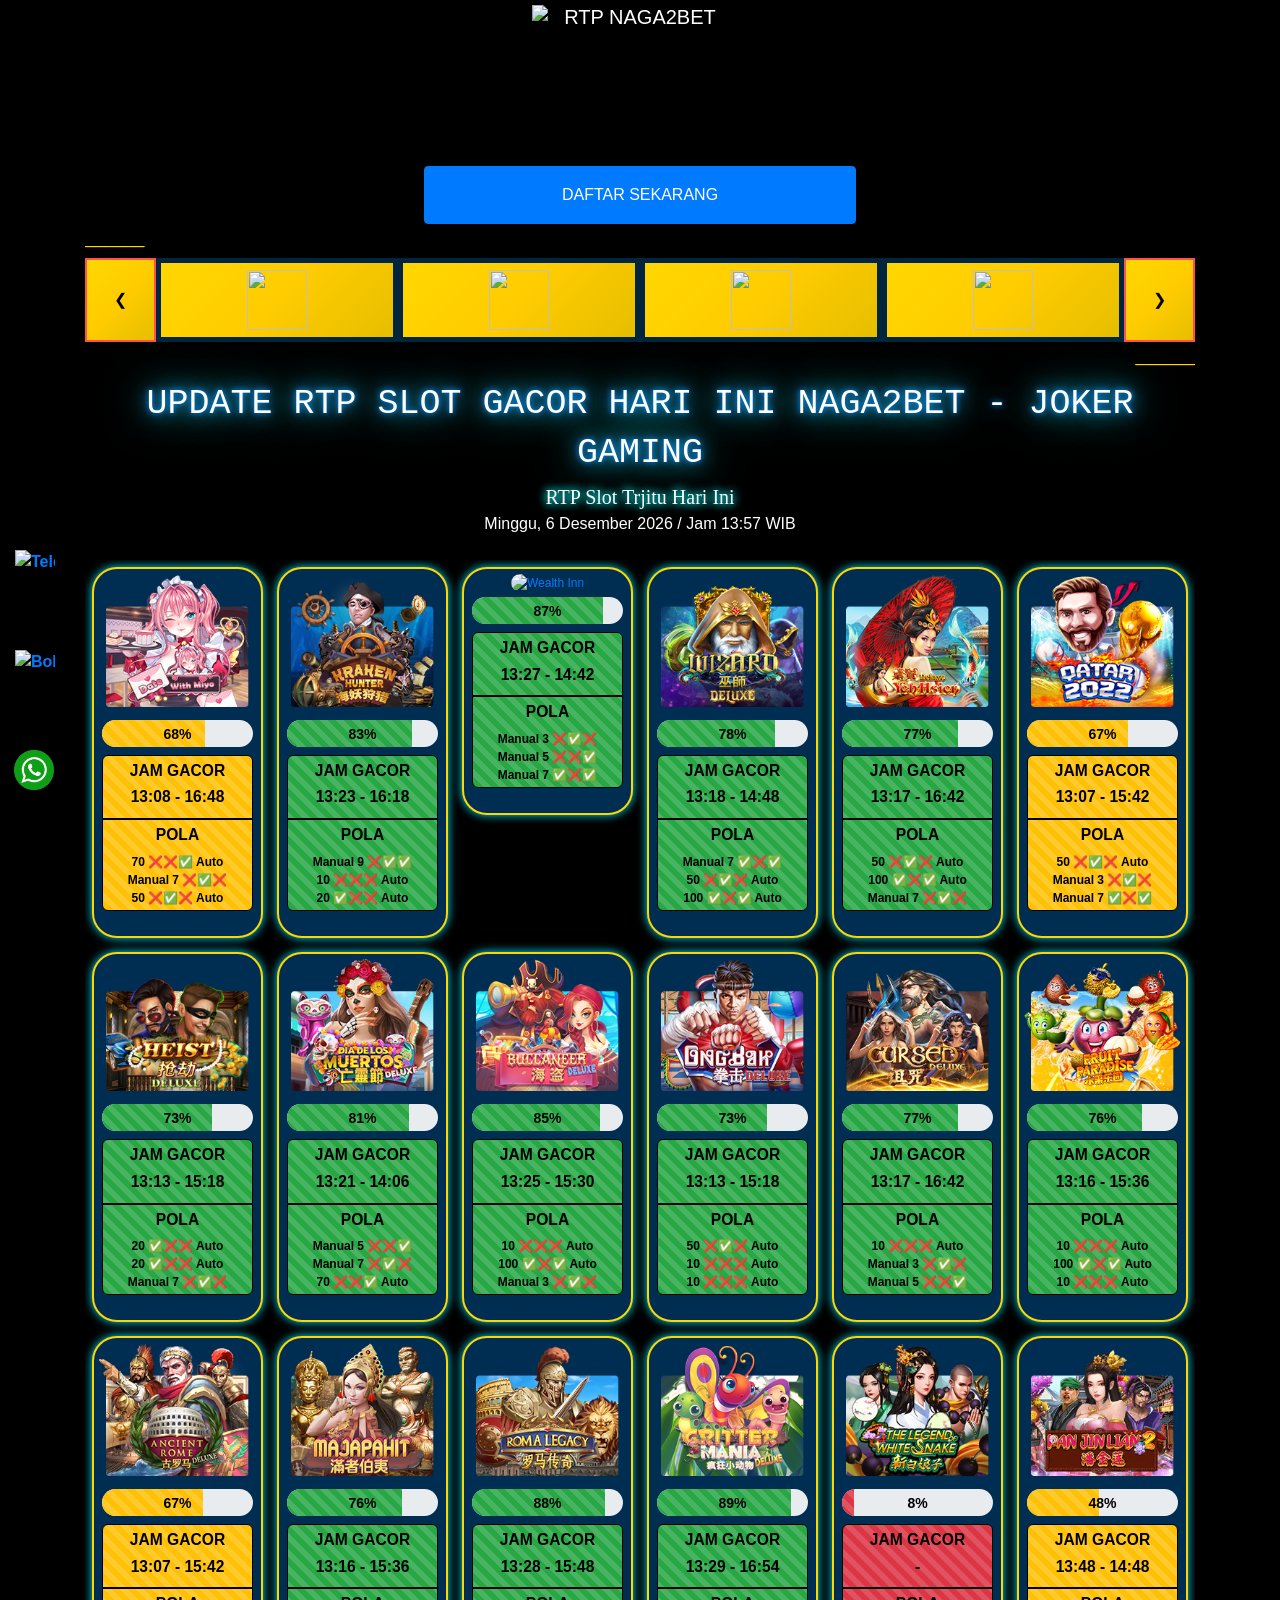
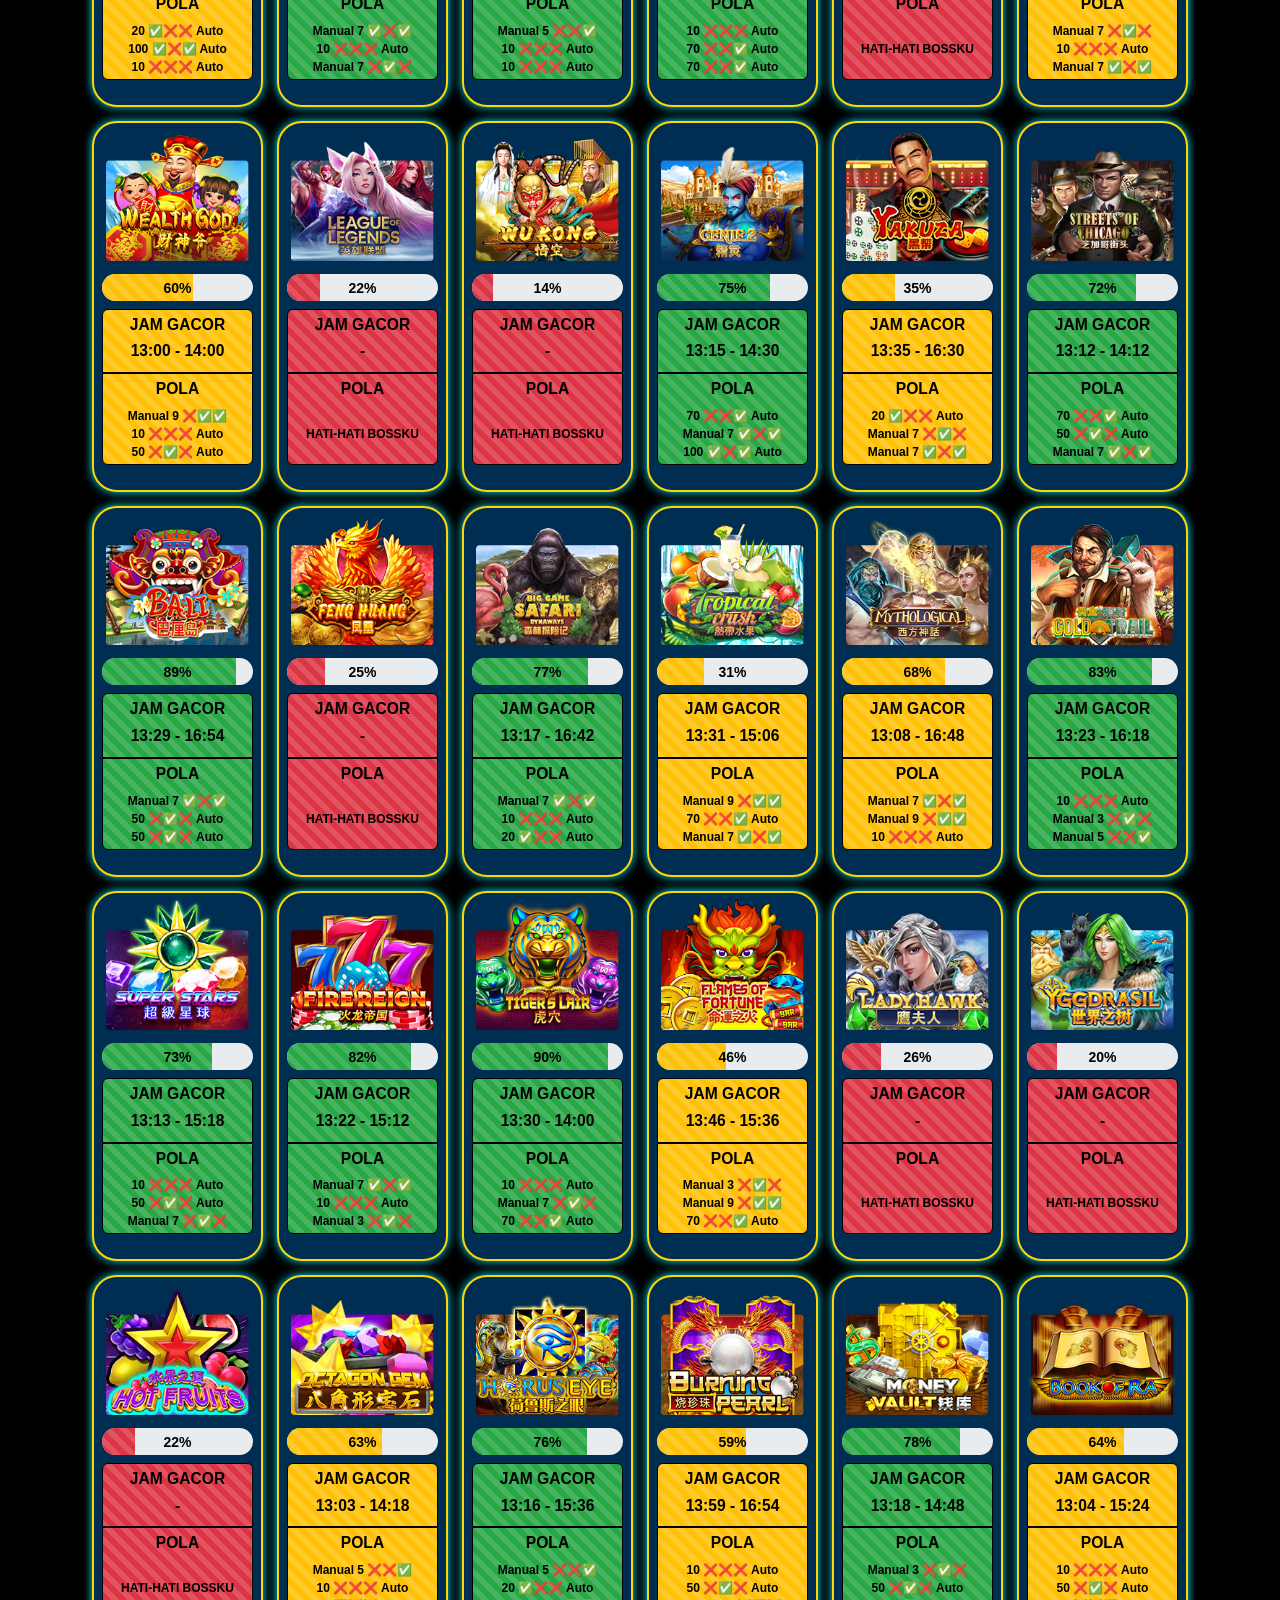
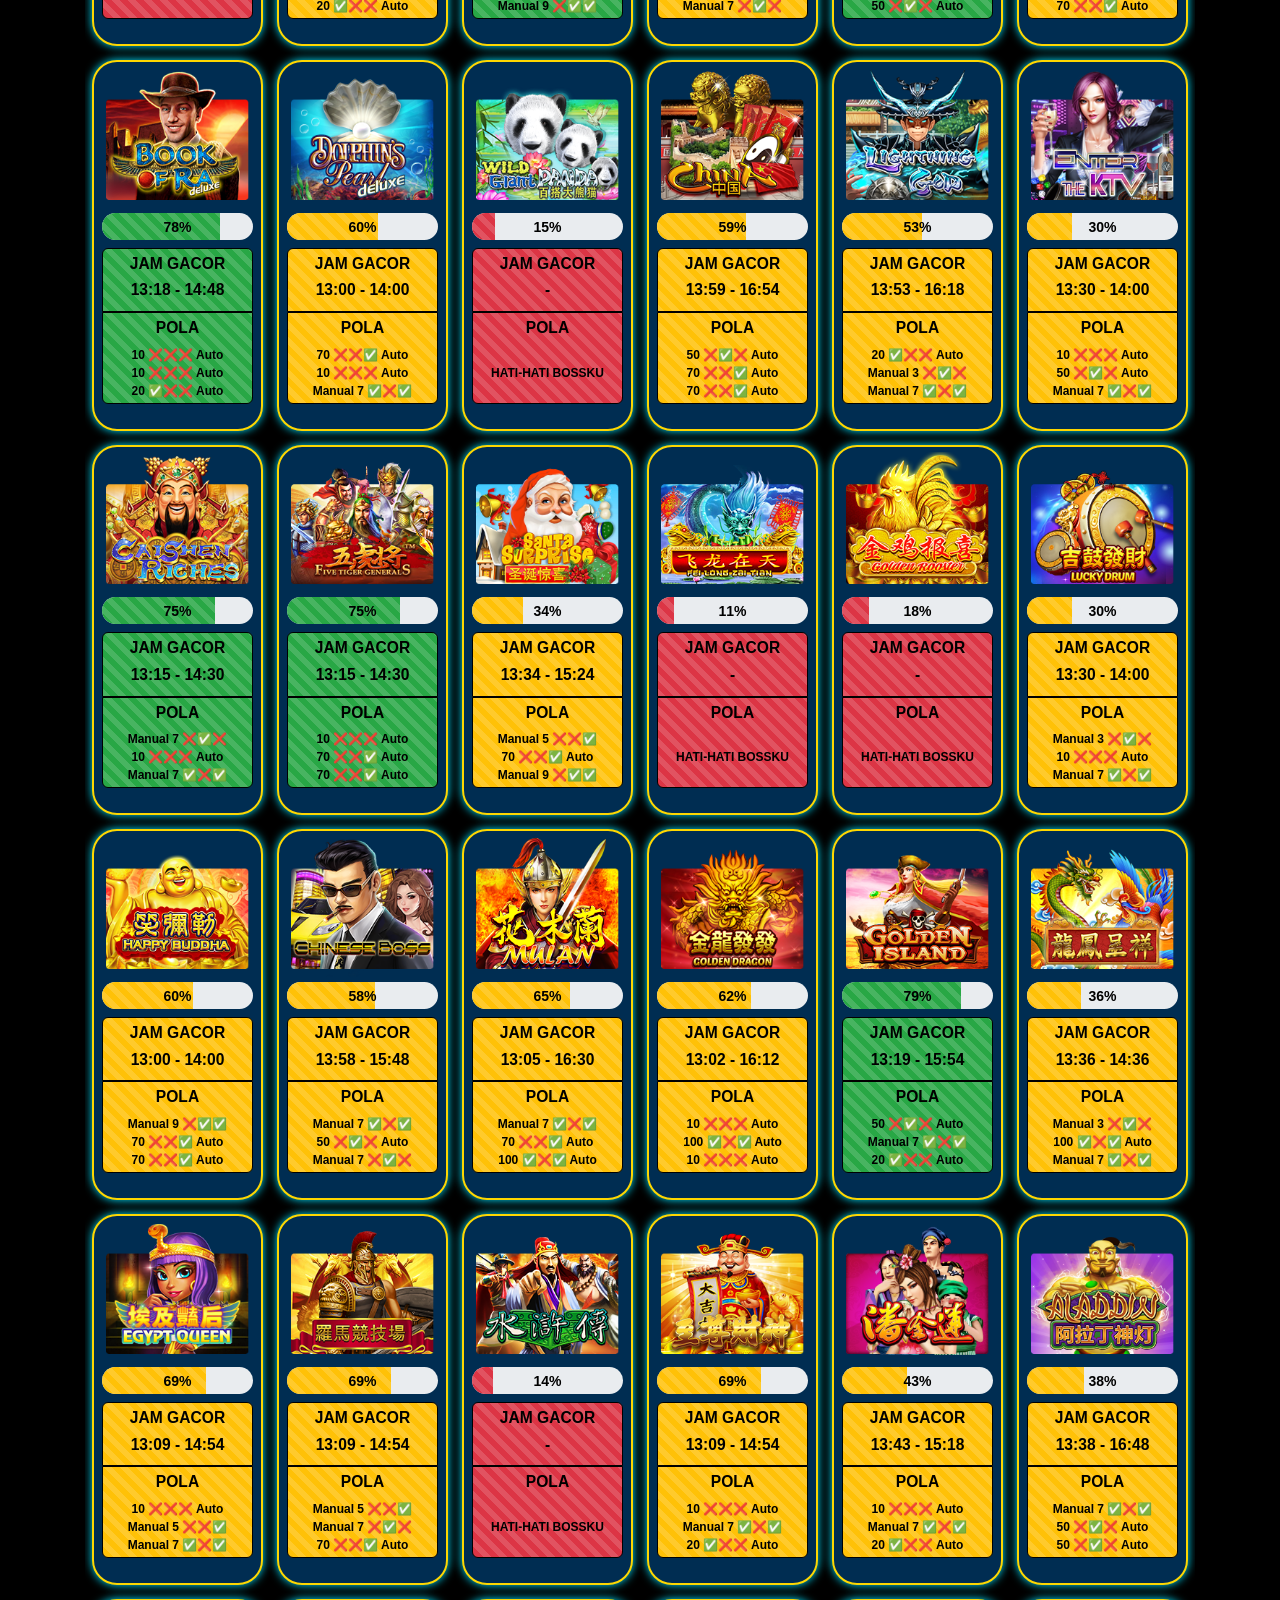
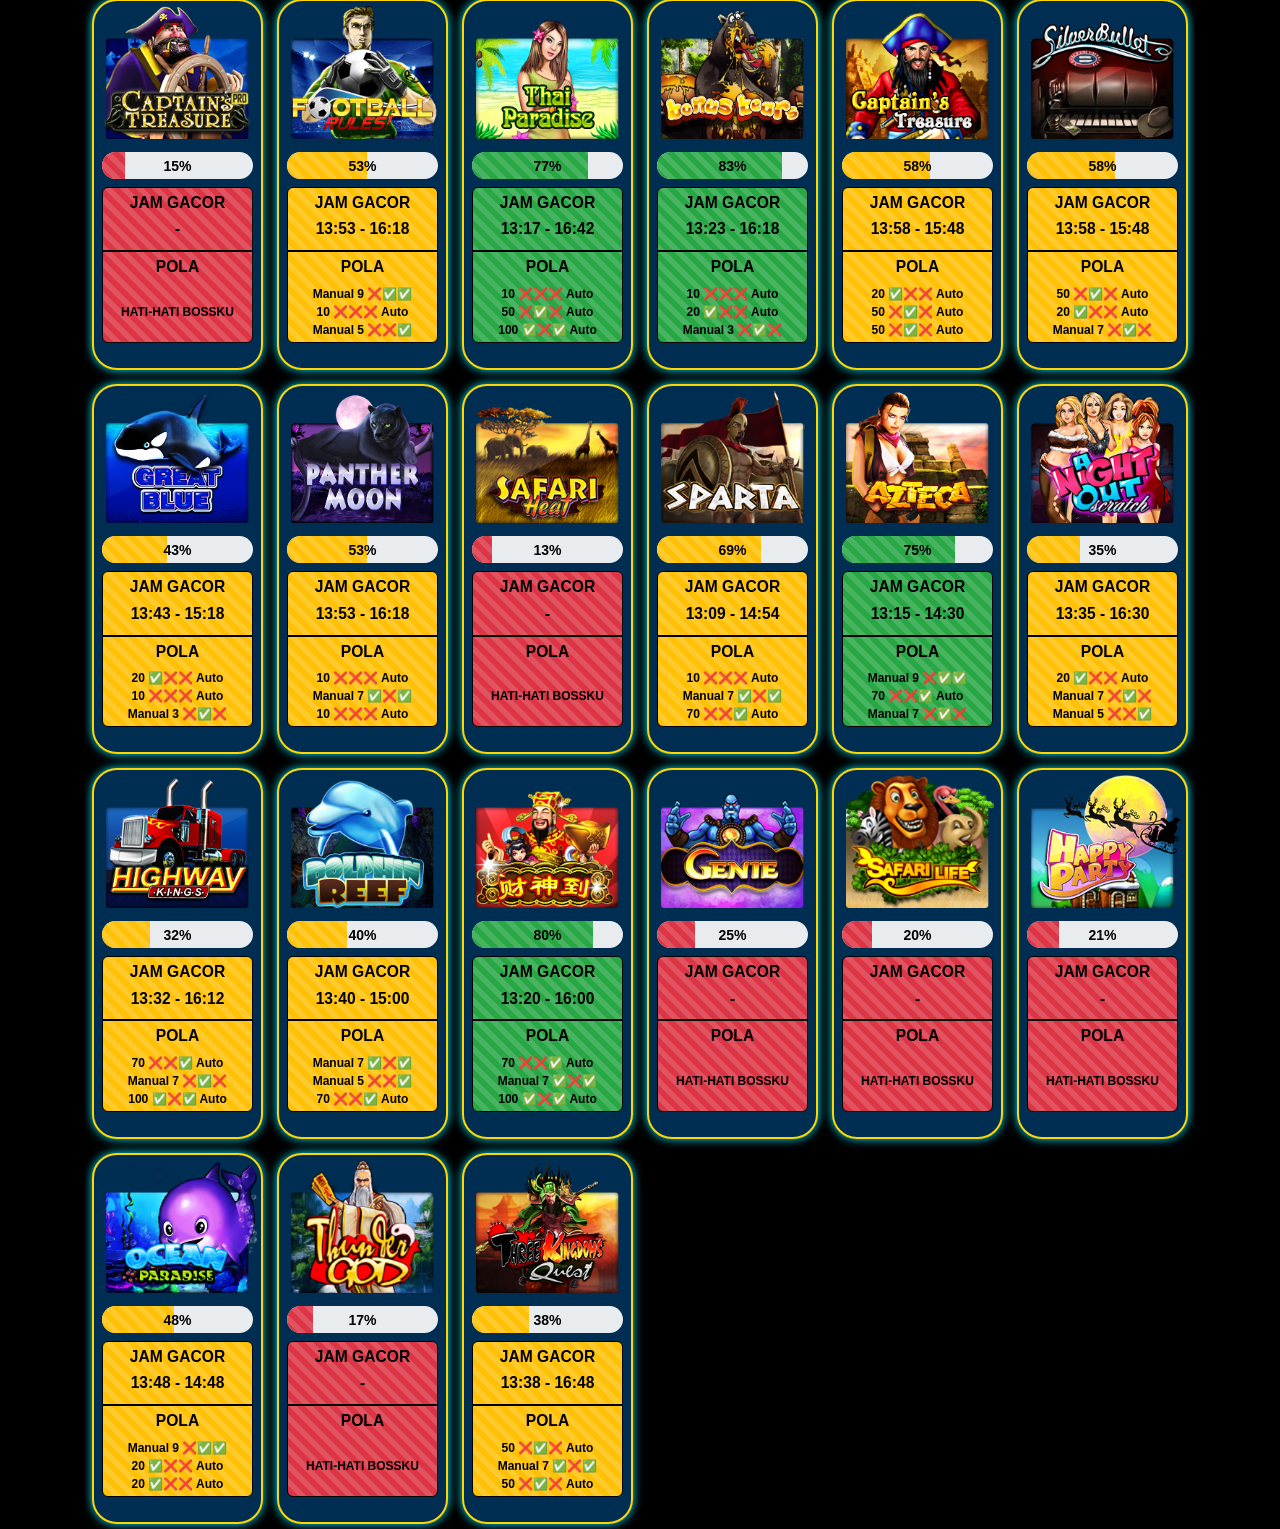
==== commit f823150d: "Update joker.html" ====
--- a/Naga2bet/joker.html
+++ b/Naga2bet/joker.html
@@ -213,7 +213,7 @@
                                 <a class="play-btn" href="https://www.jokerapp888c.net/" target="_blank" rel="noopener noreferrer"> MAIN </a>									
                             </div>									
                             <a href="https://www.jokerapp888c.net/" target="_blank" rel="noopener noreferrer">									
-                                    <img class="img-zoom" src="../i.ibb.co/kxbRkvQ/hj5cb8hhusjjg.png" alt="Wealth Inn" style="width: 90%; margin: 5px 0 5px 0" /></a>									
+                                    <img class="img-zoom" src="https://i.postimg.cc/Kjkjb2K7/goldendragon.png" alt="Wealth Inn" style="width: 90%; margin: 5px 0 5px 0" /></a>									
 							<div style="z-index: 10" class="percent">		
 								<p class="percent-txt" id="percent-txt-2" style="z-index: 15"></p>	
 								<div id="percent-bar-2" class="percent-bar" role="progressbar" aria-valuemin="0" aria-valuemax="100" aria-valuenow="" style="width: 0"></div>	
